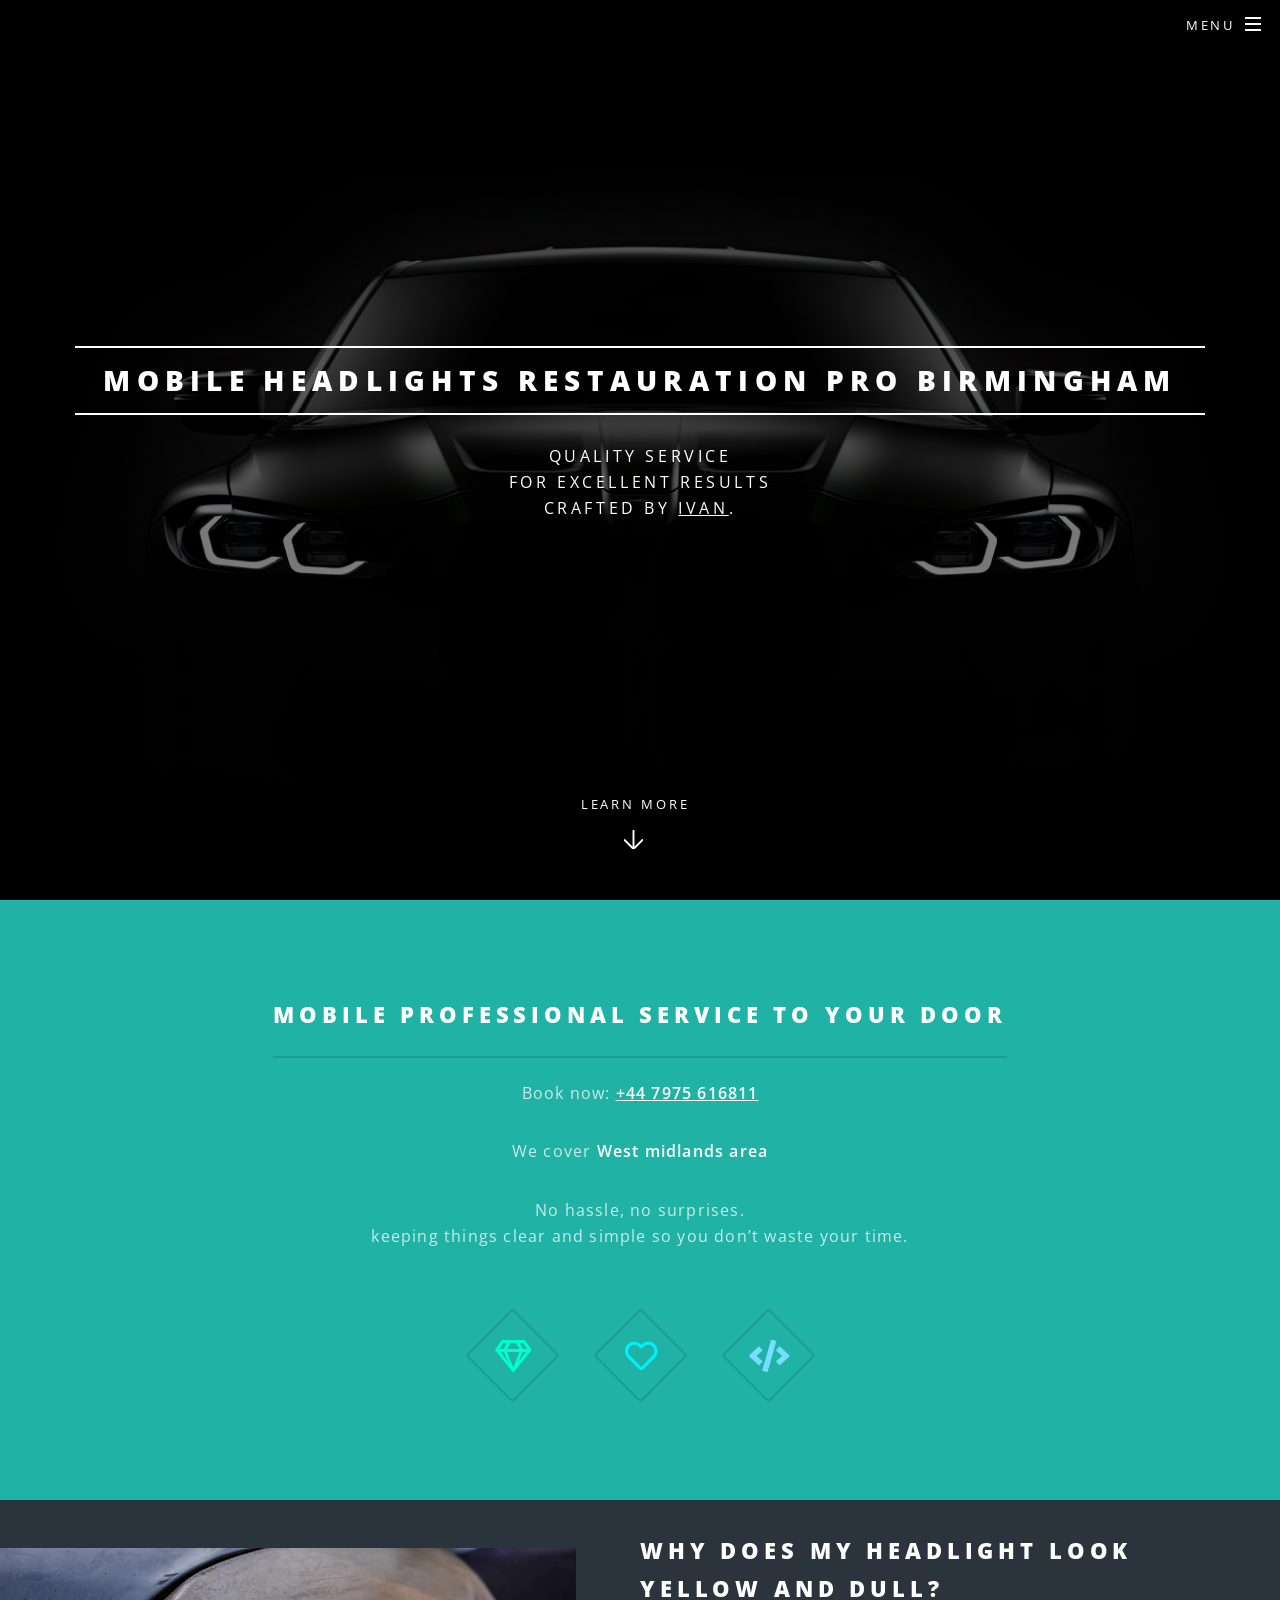
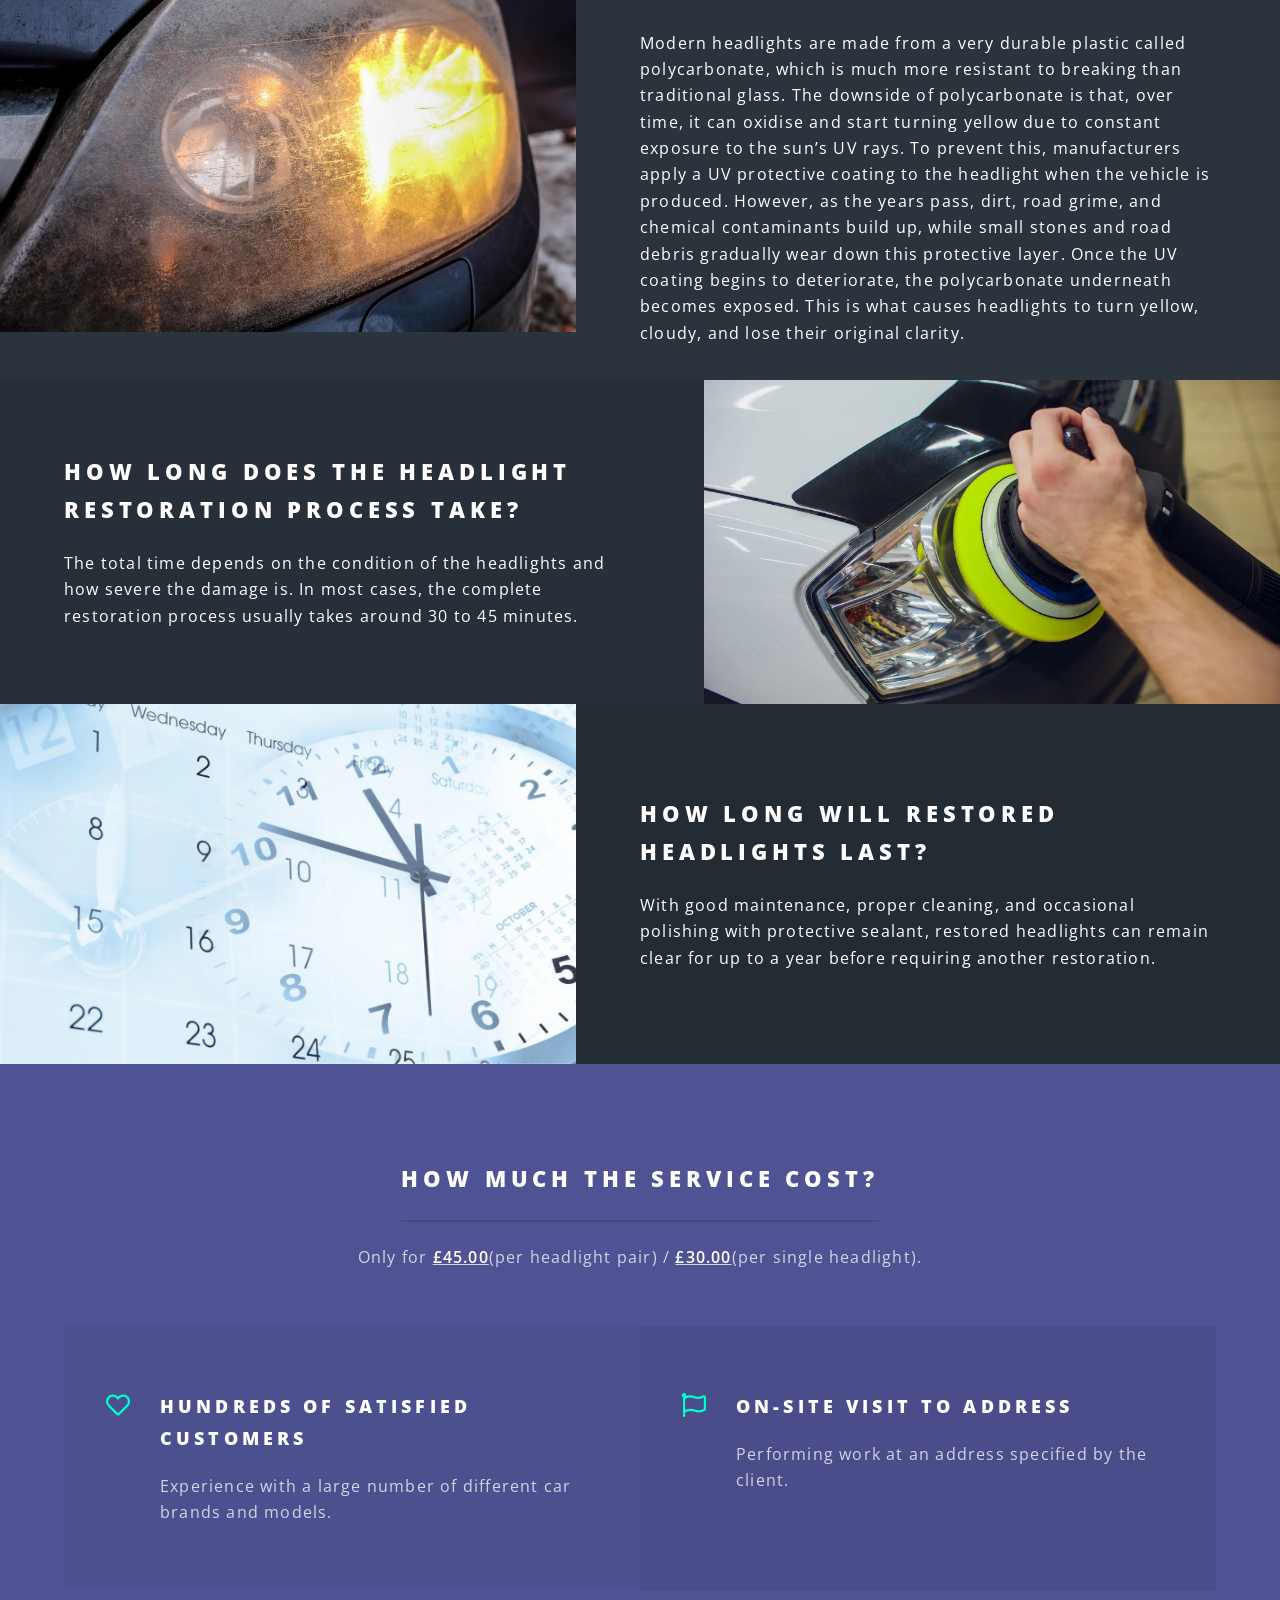
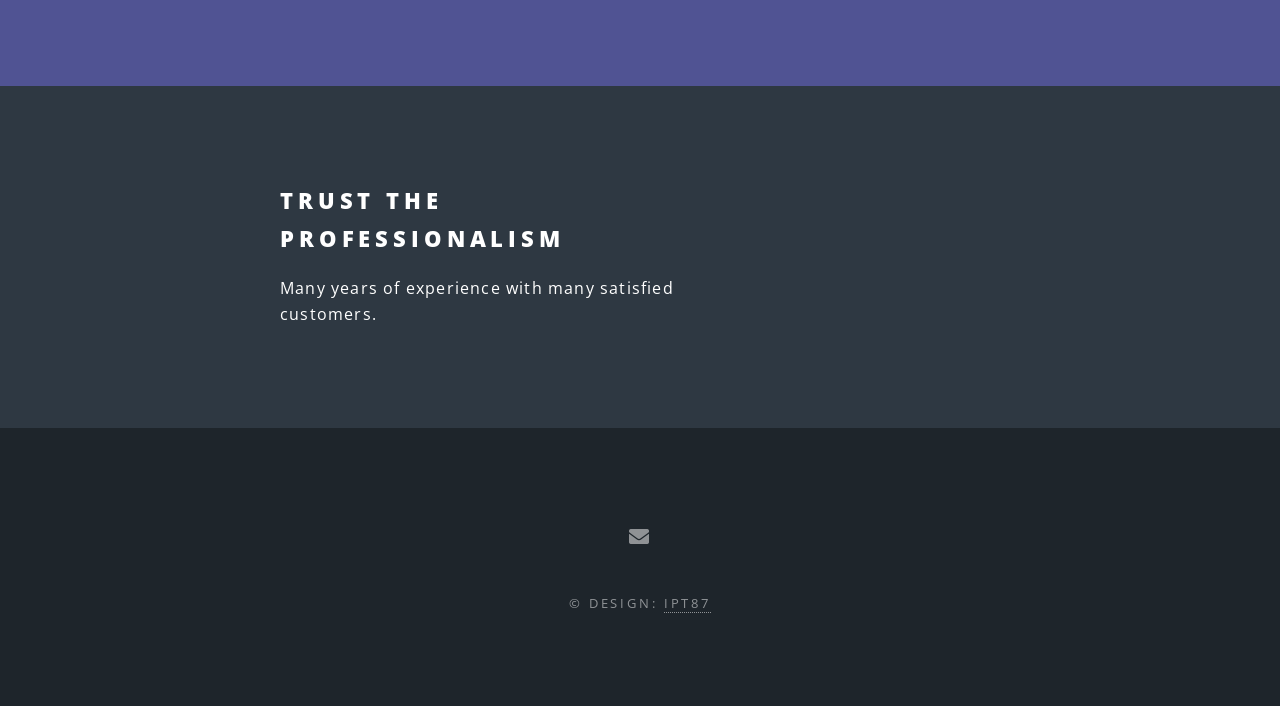
==== index.html @ 4a4e3ef3 "Update index.html" ====
<!DOCTYPE HTML>
<html>
	<head>
		<!-- Google Tag Manager -->
		<script>(function(w,d,s,l,i){w[l]=w[l]||[];w[l].push({'gtm.start':
		new Date().getTime(),event:'gtm.js'});var f=d.getElementsByTagName(s)[0],
		j=d.createElement(s),dl=l!='dataLayer'?'&l='+l:'';j.async=true;j.src=
		'https://www.googletagmanager.com/gtm.js?id='+i+dl;f.parentNode.insertBefore(j,f);
		})(window,document,'script','dataLayer','GTM-5XSHS9ST');</script>
		<!-- End Google Tag Manager -->
		<title>Headlights restoration in Birmingham</title>
		<meta charset="utf-8" />
		<meta name="viewport" content="width=device-width, initial-scale=1, user-scalable=no" />
		<link rel="stylesheet" href="assets/css/main.css" />
		<noscript><link rel="stylesheet" href="assets/css/noscript.css" /></noscript>
		<link rel="icon" type="image/x-icon" href="images/car.ico">
	</head>

	<!-- Google tag (gtag.js) -->
	<script async src="https://www.googletagmanager.com/gtag/js?id=G-2LEVNRZXQ9"></script>
	<script>
	  window.dataLayer = window.dataLayer || [];
	  function gtag(){dataLayer.push(arguments);}
	  gtag('js', new Date());
	
	  gtag('config', 'G-2LEVNRZXQ9');
	</script>
	
	<body class="landing is-preload">

		<!-- Google Tag Manager (noscript) -->
		<noscript><iframe src="https://www.googletagmanager.com/ns.html?id=GTM-5XSHS9ST"
		height="0" width="0" style="display:none;visibility:hidden"></iframe></noscript>
		<!-- End Google Tag Manager (noscript) -->

		<!-- Page Wrapper -->
			<div id="page-wrapper">

				<!-- Header -->
					<header id="header" class="alt">
						<h1><a href="index.html">MHRPB</a></h1>
						<nav id="nav">
							<ul>
								<li class="special">
									<a href="#menu" class="menuToggle"><span>Menu</span></a>
									<div id="menu">
										<ul>
											<li><a href="index.html">Home</a></li>
											<li><a href="gallery.html">Gallery</a></li>
											<li><a href="benefits.html">Benefits</a></li>
											<li><a href="prices.html">Prices</a></li>
											<li><a href="contact.html">Contact</a></li>
										</ul>
									</div>
								</li>
							</ul>
						</nav>
					</header>

				<!-- Banner -->
					<section id="banner" class="hero-headlights">
						<div class="inner">
							<h2>Mobile Headlights Restauration Pro Birmingham</h2>
							<p>Quality service<br />
							for excellent results<br />
							crafted by <u>Ivan</u>.</p>
						</div>
						<a href="#one" class="more scrolly">Learn More</a>
					</section>

				<!-- One -->
					<section id="one" class="wrapper style1 special">
						<div class="inner">
							<header class="major">
								<h2>Mobile Professional Service to your door</h2>
								<p>Book now: <b><u>+44 7975 616811</u></b></p>
								<p>We cover <b>West midlands area</b></p>
								<p>No hassle, no surprises.<br />
								keeping things clear and simple so you don’t waste your time.</p>
							</header>
							<ul class="icons major">
								<li><span class="icon fa-gem major style1"><span class="label">Lorem</span></span></li>
								<li><span class="icon fa-heart major style2"><span class="label">Ipsum</span></span></li>
								<li><span class="icon solid fa-code major style3"><span class="label">Dolor</span></span></li>
							</ul>
						</div>
					</section>

				<!-- Two -->
					<section id="two" class="wrapper alt style2">
						<section class="spotlight">
							<div class="image"><img src="images/pic01.jpeg" alt="" /></div><div class="content">
								<h2>Why does my headlight look yellow and dull?</h2>
								<p>Modern headlights are made from a very durable plastic called polycarbonate, which is much more resistant to breaking than traditional glass. The downside of polycarbonate is that, over time, it can oxidise and start turning yellow due to constant exposure to the sun’s UV rays. To prevent this, manufacturers apply a UV protective coating to the headlight when the vehicle is produced. However, as the years pass, dirt, road grime, and chemical contaminants build up, while small stones and road debris gradually wear down this protective layer. Once the UV coating begins to deteriorate, the polycarbonate underneath becomes exposed. This is what causes headlights to turn yellow, cloudy, and lose their original clarity.</p>
							</div>
						</section>
						<section class="spotlight">
							<div class="image"><img src="images/pic02.jpg" alt="" /></div><div class="content">
								<h2>How long does the headlight restoration process take?</h2>
								<p>The total time depends on the condition of the headlights and how severe the damage is. In most cases, the complete restoration process usually takes around 30 to 45 minutes.</p>
							</div>
						</section>
						<section class="spotlight">
							<div class="image"><img src="images/pic03.jpg" alt="" /></div><div class="content">
								<h2>How long will restored headlights last?</h2>
								<p>With good maintenance, proper cleaning, and occasional polishing with protective sealant, restored headlights can remain clear for up to a year before requiring another restoration.</p>
							</div>
						</section>
					</section>

				<!-- Three -->
					<section id="three" class="wrapper style3 special">
						<div class="inner">
							<header class="major">
								<h2>How much the service cost?</h2>
								<p>Only for <u><b>&pound;45.00</b></u>(per headlight pair) / <u><b>&pound;30.00</b></u>(per single headlight).</p>
							</header>
							<ul class="features">
								<li class="icon fa-heart">
									<h3>Hundreds of satisfied customers</h3>
									<p>Experience with a large number of different car brands and models.</p>
								</li>
								<li class="icon fa-flag">
									<h3>On-site visit to address</h3>
									<p>Performing work at an address specified by the client.</p>
								</li>
							</ul>
						</div>
					</section>

				<!-- CTA -->
					<section id="cta" class="wrapper style4">
						<div class="inner">
							<header>
								<h2>Trust the professionalism</h2>
								<p>Many years of experience with many satisfied customers.</p>
							</header>
						</div>
					</section>

				<!-- Footer -->
					<footer id="footer">
						<ul class="icons">
							<li><a href="mailto:87vancata@gmail.com?subject=Information&body=Hi%20there,%0A%0AI%20have%20a%20question." class="icon solid fa-envelope"><span class="label">Email</span></a></li>
						</ul>
						<ul class="copyright">
							<li>&copy; Design: <a href="https://github.com/IPT87">IPT87</a></li>
						</ul>
					</footer>

			</div>

		<!-- Scripts -->
			<script src="assets/js/jquery.min.js"></script>
			<script src="assets/js/jquery.scrollex.min.js"></script>
			<script src="assets/js/jquery.scrolly.min.js"></script>
			<script src="assets/js/browser.min.js"></script>
			<script src="assets/js/breakpoints.min.js"></script>
			<script src="assets/js/util.js"></script>
			<script src="assets/js/main.js"></script>

	</body>

</html>
---- assets/css/main.css ----
@import url(fontawesome-all.min.css);
@import url("https://fonts.googleapis.com/css?family=Open+Sans:400,400italic,600,600italic,800,800italic");

html, body, div, span, applet, object,
iframe, h1, h2, h3, h4, h5, h6, p, blockquote,
pre, a, abbr, acronym, address, big, cite,
code, del, dfn, em, img, ins, kbd, q, s, samp,
small, strike, strong, sub, sup, tt, var, b,
u, i, center, dl, dt, dd, ol, ul, li, fieldset,
form, label, legend, table, caption, tbody,
tfoot, thead, tr, th, td, article, aside,
canvas, details, embed, figure, figcaption,
footer, header, hgroup, menu, nav, output, ruby,
section, summary, time, mark, audio, video {
	margin: 0;
	padding: 0;
	border: 0;
	font-size: 100%;
	font: inherit;
	vertical-align: baseline;}

article, aside, details, figcaption, figure,
footer, header, hgroup, menu, nav, section {
	display: block;}

body {
	line-height: 1;
}

ol, ul {
	list-style: none;
}

blockquote, q {
	quotes: none;
}

	blockquote:before, blockquote:after, q:before, q:after {
		content: '';
		content: none;
	}

table {
	border-collapse: collapse;
	border-spacing: 0;
}

body {
	-webkit-text-size-adjust: none;
}

mark {
	background-color: transparent;
	color: inherit;
}

input::-moz-focus-inner {
	border: 0;
	padding: 0;
}

input, select, textarea {
	-moz-appearance: none;
	-webkit-appearance: none;
	-ms-appearance: none;
	appearance: none;
}

/* Basic */

	@-ms-viewport {
		width: device-width;
	}

	html {
		box-sizing: border-box;
	}

	*, *:before, *:after {
		box-sizing: inherit;
	}

	body {
		background: #2e3842;
	}

		body.is-preload *, body.is-preload *:before, body.is-preload *:after {
			-moz-animation: none !important;
			-webkit-animation: none !important;
			-ms-animation: none !important;
			animation: none !important;
			-moz-transition: none !important;
			-webkit-transition: none !important;
			-ms-transition: none !important;
			transition: none !important;
		}

	body, input, select, textarea {
		color: #fff;
		font-family: "Open Sans", Helvetica, sans-serif;
		font-size: 15pt;
		font-weight: 400;
		letter-spacing: 0.075em;
		line-height: 1.65em;
	}

		@media screen and (max-width: 1680px) {

			body, input, select, textarea {
				font-size: 13pt;
			}

		}

		@media screen and (max-width: 1280px) {

			body, input, select, textarea {
				font-size: 12pt;
			}

		}

		@media screen and (max-width: 736px) {

			body, input, select, textarea {
				font-size: 11pt;
				letter-spacing: 0.0375em;
			}

		}

	a {
		-moz-transition: color 0.2s ease, border-bottom-color 0.2s ease;
		-webkit-transition: color 0.2s ease, border-bottom-color 0.2s ease;
		-ms-transition: color 0.2s ease, border-bottom-color 0.2s ease;
		transition: color 0.2s ease, border-bottom-color 0.2s ease;
		border-bottom: dotted 1px;
		color: inherit;
		text-decoration: none;
	}

		a:hover {
			border-bottom-color: transparent;
		}

	strong, b {
		color: #fff;
		font-weight: 600;
	}

	em, i {
		font-style: italic;
	}

	p {
		margin: 0 0 2em 0;
	}

	h1, h2, h3, h4, h5, h6 {
		color: #fff;
		font-weight: 800;
		letter-spacing: 0.225em;
		line-height: 1em;
		margin: 0 0 1em 0;
		text-transform: uppercase;
	}

		h1 a, h2 a, h3 a, h4 a, h5 a, h6 a {
			color: inherit;
			text-decoration: none;
		}

	h2 {
		font-size: 1.35em;
		line-height: 1.75em;
	}

		@media screen and (max-width: 736px) {

			h2 {
				font-size: 1.1em;
				line-height: 1.65em;
			}

		}

	h3 {
		font-size: 1.15em;
		line-height: 1.75em;
	}

		@media screen and (max-width: 736px) {

			h3 {
				font-size: 1em;
				line-height: 1.65em;
			}

		}

	h4 {
		font-size: 1em;
		line-height: 1.5em;
	}

	h5 {
		font-size: 0.8em;
		line-height: 1.5em;
	}

	h6 {
		font-size: 0.7em;
		line-height: 1.5em;
	}

	sub {
		font-size: 0.8em;
		position: relative;
		top: 0.5em;
	}

	sup {
		font-size: 0.8em;
		position: relative;
		top: -0.5em;
	}

	hr {
		border: 0;
		border-bottom: solid 2px #fff;
		margin: 3em 0;
	}

		hr.major {
			margin: 4.5em 0;
		}

	blockquote {
		border-left: solid 4px #fff;
		font-style: italic;
		margin: 0 0 2em 0;
		padding: 0.5em 0 0.5em 2em;
	}

	code {
		background: rgba(144, 144, 144, 0.25);
		border-radius: 3px;
		font-family: "Courier New", monospace;
		font-size: 0.9em;
		letter-spacing: 0;
		margin: 0 0.25em;
		padding: 0.25em 0.65em;
	}

	pre {
		-webkit-overflow-scrolling: touch;
		font-family: "Courier New", monospace;
		font-size: 0.9em;
		margin: 0 0 2em 0;
	}

		pre code {
			display: block;
			line-height: 1.75em;
			padding: 1em 1.5em;
			overflow-x: auto;
		}

	.align-left {
		text-align: left;
	}

	.align-center {
		text-align: center;
	}

	.align-right {
		text-align: right;
	}

/* Row */

	.row {
		display: flex;
		flex-wrap: wrap;
		box-sizing: border-box;
		align-items: stretch;
	}

		.row > * {
			box-sizing: border-box;
		}

		.row.gtr-uniform > * > :last-child {
			margin-bottom: 0;
		}

		.row.aln-left {
			justify-content: flex-start;
		}

		.row.aln-center {
			justify-content: center;
		}

		.row.aln-right {
			justify-content: flex-end;
		}

		.row.aln-top {
			align-items: flex-start;
		}

		.row.aln-middle {
			align-items: center;
		}

		.row.aln-bottom {
			align-items: flex-end;
		}

		.row > .imp {
			order: -1;
		}

		.row > .col-1 {
			width: 8.33333%;
		}

		.row > .off-1 {
			margin-left: 8.33333%;
		}

		.row > .col-2 {
			width: 16.66667%;
		}

		.row > .off-2 {
			margin-left: 16.66667%;
		}

		.row > .col-3 {
			width: 25%;
		}

		.row > .off-3 {
			margin-left: 25%;
		}

		.row > .col-4 {
			width: 33.33333%;
		}

		.row > .off-4 {
			margin-left: 33.33333%;
		}

		.row > .col-5 {
			width: 41.66667%;
		}

		.row > .off-5 {
			margin-left: 41.66667%;
		}

		.row > .col-6 {
			width: 50%;
		}

		.row > .off-6 {
			margin-left: 50%;
		}

		.row > .col-7 {
			width: 58.33333%;
		}

		.row > .off-7 {
			margin-left: 58.33333%;
		}

		.row > .col-8 {
			width: 66.66667%;
		}

		.row > .off-8 {
			margin-left: 66.66667%;
		}

		.row > .col-9 {
			width: 75%;
		}

		.row > .off-9 {
			margin-left: 75%;
		}

		.row > .col-10 {
			width: 83.33333%;
		}

		.row > .off-10 {
			margin-left: 83.33333%;
		}

		.row > .col-11 {
			width: 91.66667%;
		}

		.row > .off-11 {
			margin-left: 91.66667%;
		}

		.row > .col-12 {
			width: 100%;
		}

		.row > .off-12 {
			margin-left: 100%;
		}

		.row.gtr-0 {
			margin-top: 0;
			margin-left: 0em;
		}

			.row.gtr-0 > * {
				padding: 0 0 0 0em;
			}

			.row.gtr-0.gtr-uniform {
				margin-top: 0em;
			}

				.row.gtr-0.gtr-uniform > * {
					padding-top: 0em;
				}

		.row.gtr-25 {
			margin-top: 0;
			margin-left: -0.375em;
		}

			.row.gtr-25 > * {
				padding: 0 0 0 0.375em;
			}

			.row.gtr-25.gtr-uniform {
				margin-top: -0.375em;
			}

				.row.gtr-25.gtr-uniform > * {
					padding-top: 0.375em;
				}

		.row.gtr-50 {
			margin-top: 0;
			margin-left: -0.75em;
		}

			.row.gtr-50 > * {
				padding: 0 0 0 0.75em;
			}

			.row.gtr-50.gtr-uniform {
				margin-top: -0.75em;
			}

				.row.gtr-50.gtr-uniform > * {
					padding-top: 0.75em;
				}

		.row {
			margin-top: 0;
			margin-left: -1.5em;
		}

			.row > * {
				padding: 0 0 0 1.5em;
			}

			.row.gtr-uniform {
				margin-top: -1.5em;
			}

				.row.gtr-uniform > * {
					padding-top: 1.5em;
				}

		.row.gtr-150 {
			margin-top: 0;
			margin-left: -2.25em;
		}

			.row.gtr-150 > * {
				padding: 0 0 0 2.25em;
			}

			.row.gtr-150.gtr-uniform {
				margin-top: -2.25em;
			}

				.row.gtr-150.gtr-uniform > * {
					padding-top: 2.25em;
				}

		.row.gtr-200 {
			margin-top: 0;
			margin-left: -3em;
		}

			.row.gtr-200 > * {
				padding: 0 0 0 3em;
			}

			.row.gtr-200.gtr-uniform {
				margin-top: -3em;
			}

				.row.gtr-200.gtr-uniform > * {
					padding-top: 3em;
				}

		@media screen and (max-width: 1680px) {

			.row {
				display: flex;
				flex-wrap: wrap;
				box-sizing: border-box;
				align-items: stretch;
			}

				.row > * {
					box-sizing: border-box;
				}

				.row.gtr-uniform > * > :last-child {
					margin-bottom: 0;
				}

				.row.aln-left {
					justify-content: flex-start;
				}

				.row.aln-center {
					justify-content: center;
				}

				.row.aln-right {
					justify-content: flex-end;
				}

				.row.aln-top {
					align-items: flex-start;
				}

				.row.aln-middle {
					align-items: center;
				}

				.row.aln-bottom {
					align-items: flex-end;
				}

				.row > .imp-xlarge {
					order: -1;
				}

				.row > .col-1-xlarge {
					width: 8.33333%;
				}

				.row > .off-1-xlarge {
					margin-left: 8.33333%;
				}

				.row > .col-2-xlarge {
					width: 16.66667%;
				}

				.row > .off-2-xlarge {
					margin-left: 16.66667%;
				}

				.row > .col-3-xlarge {
					width: 25%;
				}

				.row > .off-3-xlarge {
					margin-left: 25%;
				}

				.row > .col-4-xlarge {
					width: 33.33333%;
				}

				.row > .off-4-xlarge {
					margin-left: 33.33333%;
				}

				.row > .col-5-xlarge {
					width: 41.66667%;
				}

				.row > .off-5-xlarge {
					margin-left: 41.66667%;
				}

				.row > .col-6-xlarge {
					width: 50%;
				}

				.row > .off-6-xlarge {
					margin-left: 50%;
				}

				.row > .col-7-xlarge {
					width: 58.33333%;
				}

				.row > .off-7-xlarge {
					margin-left: 58.33333%;
				}

				.row > .col-8-xlarge {
					width: 66.66667%;
				}

				.row > .off-8-xlarge {
					margin-left: 66.66667%;
				}

				.row > .col-9-xlarge {
					width: 75%;
				}

				.row > .off-9-xlarge {
					margin-left: 75%;
				}

				.row > .col-10-xlarge {
					width: 83.33333%;
				}

				.row > .off-10-xlarge {
					margin-left: 83.33333%;
				}

				.row > .col-11-xlarge {
					width: 91.66667%;
				}

				.row > .off-11-xlarge {
					margin-left: 91.66667%;
				}

				.row > .col-12-xlarge {
					width: 100%;
				}

				.row > .off-12-xlarge {
					margin-left: 100%;
				}

				.row.gtr-0 {
					margin-top: 0;
					margin-left: 0em;
				}

					.row.gtr-0 > * {
						padding: 0 0 0 0em;
					}

					.row.gtr-0.gtr-uniform {
						margin-top: 0em;
					}

						.row.gtr-0.gtr-uniform > * {
							padding-top: 0em;
						}

				.row.gtr-25 {
					margin-top: 0;
					margin-left: -0.375em;
				}

					.row.gtr-25 > * {
						padding: 0 0 0 0.375em;
					}

					.row.gtr-25.gtr-uniform {
						margin-top: -0.375em;
					}

						.row.gtr-25.gtr-uniform > * {
							padding-top: 0.375em;
						}

				.row.gtr-50 {
					margin-top: 0;
					margin-left: -0.75em;
				}

					.row.gtr-50 > * {
						padding: 0 0 0 0.75em;
					}

					.row.gtr-50.gtr-uniform {
						margin-top: -0.75em;
					}

						.row.gtr-50.gtr-uniform > * {
							padding-top: 0.75em;
						}

				.row {
					margin-top: 0;
					margin-left: -1.5em;
				}

					.row > * {
						padding: 0 0 0 1.5em;
					}

					.row.gtr-uniform {
						margin-top: -1.5em;
					}

						.row.gtr-uniform > * {
							padding-top: 1.5em;
						}

				.row.gtr-150 {
					margin-top: 0;
					margin-left: -2.25em;
				}

					.row.gtr-150 > * {
						padding: 0 0 0 2.25em;
					}

					.row.gtr-150.gtr-uniform {
						margin-top: -2.25em;
					}

						.row.gtr-150.gtr-uniform > * {
							padding-top: 2.25em;
						}

				.row.gtr-200 {
					margin-top: 0;
					margin-left: -3em;
				}

					.row.gtr-200 > * {
						padding: 0 0 0 3em;
					}

					.row.gtr-200.gtr-uniform {
						margin-top: -3em;
					}

						.row.gtr-200.gtr-uniform > * {
							padding-top: 3em;
						}

		}

		@media screen and (max-width: 1280px) {

			.row {
				display: flex;
				flex-wrap: wrap;
				box-sizing: border-box;
				align-items: stretch;
			}

				.row > * {
					box-sizing: border-box;
				}

				.row.gtr-uniform > * > :last-child {
					margin-bottom: 0;
				}

				.row.aln-left {
					justify-content: flex-start;
				}

				.row.aln-center {
					justify-content: center;
				}

				.row.aln-right {
					justify-content: flex-end;
				}

				.row.aln-top {
					align-items: flex-start;
				}

				.row.aln-middle {
					align-items: center;
				}

				.row.aln-bottom {
					align-items: flex-end;
				}

				.row > .imp-large {
					order: -1;
				}

				.row > .col-1-large {
					width: 8.33333%;
				}

				.row > .off-1-large {
					margin-left: 8.33333%;
				}

				.row > .col-2-large {
					width: 16.66667%;
				}

				.row > .off-2-large {
					margin-left: 16.66667%;
				}

				.row > .col-3-large {
					width: 25%;
				}

				.row > .off-3-large {
					margin-left: 25%;
				}

				.row > .col-4-large {
					width: 33.33333%;
				}

				.row > .off-4-large {
					margin-left: 33.33333%;
				}

				.row > .col-5-large {
					width: 41.66667%;
				}

				.row > .off-5-large {
					margin-left: 41.66667%;
				}

				.row > .col-6-large {
					width: 50%;
				}

				.row > .off-6-large {
					margin-left: 50%;
				}

				.row > .col-7-large {
					width: 58.33333%;
				}

				.row > .off-7-large {
					margin-left: 58.33333%;
				}

				.row > .col-8-large {
					width: 66.66667%;
				}

				.row > .off-8-large {
					margin-left: 66.66667%;
				}

				.row > .col-9-large {
					width: 75%;
				}

				.row > .off-9-large {
					margin-left: 75%;
				}

				.row > .col-10-large {
					width: 83.33333%;
				}

				.row > .off-10-large {
					margin-left: 83.33333%;
				}

				.row > .col-11-large {
					width: 91.66667%;
				}

				.row > .off-11-large {
					margin-left: 91.66667%;
				}

				.row > .col-12-large {
					width: 100%;
				}

				.row > .off-12-large {
					margin-left: 100%;
				}

				.row.gtr-0 {
					margin-top: 0;
					margin-left: 0em;
				}

					.row.gtr-0 > * {
						padding: 0 0 0 0em;
					}

					.row.gtr-0.gtr-uniform {
						margin-top: 0em;
					}

						.row.gtr-0.gtr-uniform > * {
							padding-top: 0em;
						}

				.row.gtr-25 {
					margin-top: 0;
					margin-left: -0.375em;
				}

					.row.gtr-25 > * {
						padding: 0 0 0 0.375em;
					}

					.row.gtr-25.gtr-uniform {
						margin-top: -0.375em;
					}

						.row.gtr-25.gtr-uniform > * {
							padding-top: 0.375em;
						}

				.row.gtr-50 {
					margin-top: 0;
					margin-left: -0.75em;
				}

					.row.gtr-50 > * {
						padding: 0 0 0 0.75em;
					}

					.row.gtr-50.gtr-uniform {
						margin-top: -0.75em;
					}

						.row.gtr-50.gtr-uniform > * {
							padding-top: 0.75em;
						}

				.row {
					margin-top: 0;
					margin-left: -1.5em;
				}

					.row > * {
						padding: 0 0 0 1.5em;
					}

					.row.gtr-uniform {
						margin-top: -1.5em;
					}

						.row.gtr-uniform > * {
							padding-top: 1.5em;
						}

				.row.gtr-150 {
					margin-top: 0;
					margin-left: -2.25em;
				}

					.row.gtr-150 > * {
						padding: 0 0 0 2.25em;
					}

					.row.gtr-150.gtr-uniform {
						margin-top: -2.25em;
					}

						.row.gtr-150.gtr-uniform > * {
							padding-top: 2.25em;
						}

				.row.gtr-200 {
					margin-top: 0;
					margin-left: -3em;
				}

					.row.gtr-200 > * {
						padding: 0 0 0 3em;
					}

					.row.gtr-200.gtr-uniform {
						margin-top: -3em;
					}

						.row.gtr-200.gtr-uniform > * {
							padding-top: 3em;
						}

		}

		@media screen and (max-width: 980px) {

			.row {
				display: flex;
				flex-wrap: wrap;
				box-sizing: border-box;
				align-items: stretch;
			}

				.row > * {
					box-sizing: border-box;
				}

				.row.gtr-uniform > * > :last-child {
					margin-bottom: 0;
				}

				.row.aln-left {
					justify-content: flex-start;
				}

				.row.aln-center {
					justify-content: center;
				}

				.row.aln-right {
					justify-content: flex-end;
				}

				.row.aln-top {
					align-items: flex-start;
				}

				.row.aln-middle {
					align-items: center;
				}

				.row.aln-bottom {
					align-items: flex-end;
				}

				.row > .imp-medium {
					order: -1;
				}

				.row > .col-1-medium {
					width: 8.33333%;
				}

				.row > .off-1-medium {
					margin-left: 8.33333%;
				}

				.row > .col-2-medium {
					width: 16.66667%;
				}

				.row > .off-2-medium {
					margin-left: 16.66667%;
				}

				.row > .col-3-medium {
					width: 25%;
				}

				.row > .off-3-medium {
					margin-left: 25%;
				}

				.row > .col-4-medium {
					width: 33.33333%;
				}

				.row > .off-4-medium {
					margin-left: 33.33333%;
				}

				.row > .col-5-medium {
					width: 41.66667%;
				}

				.row > .off-5-medium {
					margin-left: 41.66667%;
				}

				.row > .col-6-medium {
					width: 50%;
				}

				.row > .off-6-medium {
					margin-left: 50%;
				}

				.row > .col-7-medium {
					width: 58.33333%;
				}

				.row > .off-7-medium {
					margin-left: 58.33333%;
				}

				.row > .col-8-medium {
					width: 66.66667%;
				}

				.row > .off-8-medium {
					margin-left: 66.66667%;
				}

				.row > .col-9-medium {
					width: 75%;
				}

				.row > .off-9-medium {
					margin-left: 75%;
				}

				.row > .col-10-medium {
					width: 83.33333%;
				}

				.row > .off-10-medium {
					margin-left: 83.33333%;
				}

				.row > .col-11-medium {
					width: 91.66667%;
				}

				.row > .off-11-medium {
					margin-left: 91.66667%;
				}

				.row > .col-12-medium {
					width: 100%;
				}

				.row > .off-12-medium {
					margin-left: 100%;
				}

				.row.gtr-0 {
					margin-top: 0;
					margin-left: 0em;
				}

					.row.gtr-0 > * {
						padding: 0 0 0 0em;
					}

					.row.gtr-0.gtr-uniform {
						margin-top: 0em;
					}

						.row.gtr-0.gtr-uniform > * {
							padding-top: 0em;
						}

				.row.gtr-25 {
					margin-top: 0;
					margin-left: -0.375em;
				}

					.row.gtr-25 > * {
						padding: 0 0 0 0.375em;
					}

					.row.gtr-25.gtr-uniform {
						margin-top: -0.375em;
					}

						.row.gtr-25.gtr-uniform > * {
							padding-top: 0.375em;
						}

				.row.gtr-50 {
					margin-top: 0;
					margin-left: -0.75em;
				}

					.row.gtr-50 > * {
						padding: 0 0 0 0.75em;
					}

					.row.gtr-50.gtr-uniform {
						margin-top: -0.75em;
					}

						.row.gtr-50.gtr-uniform > * {
							padding-top: 0.75em;
						}

				.row {
					margin-top: 0;
					margin-left: -1.5em;
				}

					.row > * {
						padding: 0 0 0 1.5em;
					}

					.row.gtr-uniform {
						margin-top: -1.5em;
					}

						.row.gtr-uniform > * {
							padding-top: 1.5em;
						}

				.row.gtr-150 {
					margin-top: 0;
					margin-left: -2.25em;
				}

					.row.gtr-150 > * {
						padding: 0 0 0 2.25em;
					}

					.row.gtr-150.gtr-uniform {
						margin-top: -2.25em;
					}

						.row.gtr-150.gtr-uniform > * {
							padding-top: 2.25em;
						}

				.row.gtr-200 {
					margin-top: 0;
					margin-left: -3em;
				}

					.row.gtr-200 > * {
						padding: 0 0 0 3em;
					}

					.row.gtr-200.gtr-uniform {
						margin-top: -3em;
					}

						.row.gtr-200.gtr-uniform > * {
							padding-top: 3em;
						}

		}

		@media screen and (max-width: 736px) {

			.row {
				display: flex;
				flex-wrap: wrap;
				box-sizing: border-box;
				align-items: stretch;
			}

				.row > * {
					box-sizing: border-box;
				}

				.row.gtr-uniform > * > :last-child {
					margin-bottom: 0;
				}

				.row.aln-left {
					justify-content: flex-start;
				}

				.row.aln-center {
					justify-content: center;
				}

				.row.aln-right {
					justify-content: flex-end;
				}

				.row.aln-top {
					align-items: flex-start;
				}

				.row.aln-middle {
					align-items: center;
				}

				.row.aln-bottom {
					align-items: flex-end;
				}

				.row > .imp-small {
					order: -1;
				}

				.row > .col-1-small {
					width: 8.33333%;
				}

				.row > .off-1-small {
					margin-left: 8.33333%;
				}

				.row > .col-2-small {
					width: 16.66667%;
				}

				.row > .off-2-small {
					margin-left: 16.66667%;
				}

				.row > .col-3-small {
					width: 25%;
				}

				.row > .off-3-small {
					margin-left: 25%;
				}

				.row > .col-4-small {
					width: 33.33333%;
				}

				.row > .off-4-small {
					margin-left: 33.33333%;
				}

				.row > .col-5-small {
					width: 41.66667%;
				}

				.row > .off-5-small {
					margin-left: 41.66667%;
				}

				.row > .col-6-small {
					width: 50%;
				}

				.row > .off-6-small {
					margin-left: 50%;
				}

				.row > .col-7-small {
					width: 58.33333%;
				}

				.row > .off-7-small {
					margin-left: 58.33333%;
				}

				.row > .col-8-small {
					width: 66.66667%;
				}

				.row > .off-8-small {
					margin-left: 66.66667%;
				}

				.row > .col-9-small {
					width: 75%;
				}

				.row > .off-9-small {
					margin-left: 75%;
				}

				.row > .col-10-small {
					width: 83.33333%;
				}

				.row > .off-10-small {
					margin-left: 83.33333%;
				}

				.row > .col-11-small {
					width: 91.66667%;
				}

				.row > .off-11-small {
					margin-left: 91.66667%;
				}

				.row > .col-12-small {
					width: 100%;
				}

				.row > .off-12-small {
					margin-left: 100%;
				}

				.row.gtr-0 {
					margin-top: 0;
					margin-left: 0em;
				}

					.row.gtr-0 > * {
						padding: 0 0 0 0em;
					}

					.row.gtr-0.gtr-uniform {
						margin-top: 0em;
					}

						.row.gtr-0.gtr-uniform > * {
							padding-top: 0em;
						}

				.row.gtr-25 {
					margin-top: 0;
					margin-left: -0.375em;
				}

					.row.gtr-25 > * {
						padding: 0 0 0 0.375em;
					}

					.row.gtr-25.gtr-uniform {
						margin-top: -0.375em;
					}

						.row.gtr-25.gtr-uniform > * {
							padding-top: 0.375em;
						}

				.row.gtr-50 {
					margin-top: 0;
					margin-left: -0.75em;
				}

					.row.gtr-50 > * {
						padding: 0 0 0 0.75em;
					}

					.row.gtr-50.gtr-uniform {
						margin-top: -0.75em;
					}

						.row.gtr-50.gtr-uniform > * {
							padding-top: 0.75em;
						}

				.row {
					margin-top: 0;
					margin-left: -1.5em;
				}

					.row > * {
						padding: 0 0 0 1.5em;
					}

					.row.gtr-uniform {
						margin-top: -1.5em;
					}

						.row.gtr-uniform > * {
							padding-top: 1.5em;
						}

				.row.gtr-150 {
					margin-top: 0;
					margin-left: -2.25em;
				}

					.row.gtr-150 > * {
						padding: 0 0 0 2.25em;
					}

					.row.gtr-150.gtr-uniform {
						margin-top: -2.25em;
					}

						.row.gtr-150.gtr-uniform > * {
							padding-top: 2.25em;
						}

				.row.gtr-200 {
					margin-top: 0;
					margin-left: -3em;
				}

					.row.gtr-200 > * {
						padding: 0 0 0 3em;
					}

					.row.gtr-200.gtr-uniform {
						margin-top: -3em;
					}

						.row.gtr-200.gtr-uniform > * {
							padding-top: 3em;
						}

		}

		@media screen and (max-width: 480px) {

			.row {
				display: flex;
				flex-wrap: wrap;
				box-sizing: border-box;
				align-items: stretch;
			}

				.row > * {
					box-sizing: border-box;
				}

				.row.gtr-uniform > * > :last-child {
					margin-bottom: 0;
				}

				.row.aln-left {
					justify-content: flex-start;
				}

				.row.aln-center {
					justify-content: center;
				}

				.row.aln-right {
					justify-content: flex-end;
				}

				.row.aln-top {
					align-items: flex-start;
				}

				.row.aln-middle {
					align-items: center;
				}

				.row.aln-bottom {
					align-items: flex-end;
				}

				.row > .imp-xsmall {
					order: -1;
				}

				.row > .col-1-xsmall {
					width: 8.33333%;
				}

				.row > .off-1-xsmall {
					margin-left: 8.33333%;
				}

				.row > .col-2-xsmall {
					width: 16.66667%;
				}

				.row > .off-2-xsmall {
					margin-left: 16.66667%;
				}

				.row > .col-3-xsmall {
					width: 25%;
				}

				.row > .off-3-xsmall {
					margin-left: 25%;
				}

				.row > .col-4-xsmall {
					width: 33.33333%;
				}

				.row > .off-4-xsmall {
					margin-left: 33.33333%;
				}

				.row > .col-5-xsmall {
					width: 41.66667%;
				}

				.row > .off-5-xsmall {
					margin-left: 41.66667%;
				}

				.row > .col-6-xsmall {
					width: 50%;
				}

				.row > .off-6-xsmall {
					margin-left: 50%;
				}

				.row > .col-7-xsmall {
					width: 58.33333%;
				}

				.row > .off-7-xsmall {
					margin-left: 58.33333%;
				}

				.row > .col-8-xsmall {
					width: 66.66667%;
				}

				.row > .off-8-xsmall {
					margin-left: 66.66667%;
				}

				.row > .col-9-xsmall {
					width: 75%;
				}

				.row > .off-9-xsmall {
					margin-left: 75%;
				}

				.row > .col-10-xsmall {
					width: 83.33333%;
				}

				.row > .off-10-xsmall {
					margin-left: 83.33333%;
				}

				.row > .col-11-xsmall {
					width: 91.66667%;
				}

				.row > .off-11-xsmall {
					margin-left: 91.66667%;
				}

				.row > .col-12-xsmall {
					width: 100%;
				}

				.row > .off-12-xsmall {
					margin-left: 100%;
				}

				.row.gtr-0 {
					margin-top: 0;
					margin-left: 0em;
				}

					.row.gtr-0 > * {
						padding: 0 0 0 0em;
					}

					.row.gtr-0.gtr-uniform {
						margin-top: 0em;
					}

						.row.gtr-0.gtr-uniform > * {
							padding-top: 0em;
						}

				.row.gtr-25 {
					margin-top: 0;
					margin-left: -0.375em;
				}

					.row.gtr-25 > * {
						padding: 0 0 0 0.375em;
					}

					.row.gtr-25.gtr-uniform {
						margin-top: -0.375em;
					}

						.row.gtr-25.gtr-uniform > * {
							padding-top: 0.375em;
						}

				.row.gtr-50 {
					margin-top: 0;
					margin-left: -0.75em;
				}

					.row.gtr-50 > * {
						padding: 0 0 0 0.75em;
					}

					.row.gtr-50.gtr-uniform {
						margin-top: -0.75em;
					}

						.row.gtr-50.gtr-uniform > * {
							padding-top: 0.75em;
						}

				.row {
					margin-top: 0;
					margin-left: -1.5em;
				}

					.row > * {
						padding: 0 0 0 1.5em;
					}

					.row.gtr-uniform {
						margin-top: -1.5em;
					}

						.row.gtr-uniform > * {
							padding-top: 1.5em;
						}

				.row.gtr-150 {
					margin-top: 0;
					margin-left: -2.25em;
				}

					.row.gtr-150 > * {
						padding: 0 0 0 2.25em;
					}

					.row.gtr-150.gtr-uniform {
						margin-top: -2.25em;
					}

						.row.gtr-150.gtr-uniform > * {
							padding-top: 2.25em;
						}

				.row.gtr-200 {
					margin-top: 0;
					margin-left: -3em;
				}

					.row.gtr-200 > * {
						padding: 0 0 0 3em;
					}

					.row.gtr-200.gtr-uniform {
						margin-top: -3em;
					}

						.row.gtr-200.gtr-uniform > * {
							padding-top: 3em;
						}

		}

/* Section/Article */

	section.special, article.special {
		text-align: center;
	}

	header p {
		color: rgba(255, 255, 255, 0.5);
		position: relative;
		top: -0.25em;
	}

	header h3 + p {
		font-size: 1.1em;
	}

	header h4 + p,
	header h5 + p,
	header h6 + p {
		font-size: 0.9em;
	}

	header.major {
		margin: 0 0 3.5em 0;
	}

		header.major h2, header.major h3, header.major h4, header.major h5, header.major h6 {
			border-bottom: solid 2px #fff;
			display: inline-block;
			padding-bottom: 1em;
			position: relative;
		}

			header.major h2:after, header.major h3:after, header.major h4:after, header.major h5:after, header.major h6:after {
				content: '';
				display: block;
				height: 1px;
			}

		header.major p {
			color: #fff;
			top: 0;
		}

		@media screen and (max-width: 736px) {

			header.major {
				margin: 0 0 2em 0;
			}

		}

	@media screen and (max-width: 980px) {

		header br {
			display: none;
		}

	}

/* Form */

	form {
		margin: 0 0 2em 0;
	}

	label {
		color: #fff;
		display: block;
		font-size: 0.9em;
		font-weight: 600;
		margin: 0 0 1em 0;
	}

	input[type="text"],
	input[type="password"],
	input[type="email"],
	select,
	textarea {
		-moz-appearance: none;
		-webkit-appearance: none;
		-ms-appearance: none;
		appearance: none;
		background-color: rgba(144, 144, 144, 0.25);
		border-radius: 3px;
		border: none;
		color: inherit;
		display: block;
		outline: 0;
		padding: 0 1em;
		text-decoration: none;
		width: 100%;
	}

		input[type="text"]:invalid,
		input[type="password"]:invalid,
		input[type="email"]:invalid,
		select:invalid,
		textarea:invalid {
			box-shadow: none;
		}

		input[type="text"]:focus,
		input[type="password"]:focus,
		input[type="email"]:focus,
		select:focus,
		textarea:focus {
			box-shadow: 0 0 0 2px #21b2a6;
		}

	select {
		background-size: 1.25em;
		background-repeat: no-repeat;
		background-position: calc(100% - 1em) center;
		height: 2.75em;
		padding-right: 2.75em;
		text-overflow: ellipsis;
	}

		select:focus::-ms-value {
			background-color: transparent;
		}

		select::-ms-expand {
			display: none;
		}

	input[type="text"],
	input[type="password"],
	input[type="email"],
	select {
		height: 2.75em;
	}

	textarea {
		padding: 0.75em 1em;
	}

	input[type="checkbox"],
	input[type="radio"] {
		-moz-appearance: none;
		-webkit-appearance: none;
		-ms-appearance: none;
		appearance: none;
		display: block;
		float: left;
		margin-right: -2em;
		opacity: 0;
		width: 1em;
		z-index: -1;
	}

		input[type="checkbox"] + label,
		input[type="radio"] + label {
			text-decoration: none;
			color: #fff;
			cursor: pointer;
			display: inline-block;
			font-size: 1em;
			font-weight: 400;
			padding-left: 2.4em;
			padding-right: 0.75em;
			position: relative;
		}

			input[type="checkbox"] + label:before,
			input[type="radio"] + label:before {
				-moz-osx-font-smoothing: grayscale;
				-webkit-font-smoothing: antialiased;
				display: inline-block;
				font-style: normal;
				font-variant: normal;
				text-rendering: auto;
				line-height: 1;
				text-transform: none !important;
				font-family: 'Font Awesome 5 Free';
				font-weight: 900;
			}

			input[type="checkbox"] + label:before,
			input[type="radio"] + label:before {
				background: rgba(144, 144, 144, 0.25);
				border-radius: 3px;
				content: '';
				display: inline-block;
				font-size: 0.8em;
				height: 2.0625em;
				left: 0;
				line-height: 2.0625em;
				position: absolute;
				text-align: center;
				top: 0;
				width: 2.0625em;
			}

		input[type="checkbox"]:checked + label:before,
		input[type="radio"]:checked + label:before {
			background: #2e3842;
			color: #fff;
			content: '\f00c';
		}

		input[type="checkbox"]:focus + label:before,
		input[type="radio"]:focus + label:before {
			box-shadow: 0 0 0 2px #21b2a6;
		}

	input[type="checkbox"] + label:before {
		border-radius: 3px;
	}

	input[type="radio"] + label:before {
		border-radius: 100%;
	}

	::-webkit-input-placeholder {
		color: rgba(255, 255, 255, 0.5) !important;
		opacity: 1.0;
	}

	:-moz-placeholder {
		color: rgba(255, 255, 255, 0.5) !important;
		opacity: 1.0;
	}

	::-moz-placeholder {
		color: rgba(255, 255, 255, 0.5) !important;
		opacity: 1.0;
	}

	:-ms-input-placeholder {
		color: rgba(255, 255, 255, 0.5) !important;
		opacity: 1.0;
	}

/* Box */

	.box {
		border-radius: 3px;
		border: solid 2px #fff;
		margin-bottom: 2em;
		padding: 1.5em;
	}

		.box > :last-child,
		.box > :last-child > :last-child,
		.box > :last-child > :last-child > :last-child {
			margin-bottom: 0;
		}

		.box.alt {
			border: 0;
			border-radius: 0;
			padding: 0;
		}

/* Icon */

	.icon {
		text-decoration: none;
		border-bottom: none;
		position: relative;
	}

		.icon:before {
			-moz-osx-font-smoothing: grayscale;
			-webkit-font-smoothing: antialiased;
			display: inline-block;
			font-style: normal;
			font-variant: normal;
			text-rendering: auto;
			line-height: 1;
			text-transform: none !important;
			font-family: 'Font Awesome 5 Free';
			font-weight: 400;
		}

		.icon > .label {
			display: none;
		}

		.icon:before {
			line-height: inherit;
		}

		.icon.solid:before {
			font-weight: 900;
		}

		.icon.brands:before {
			font-family: 'Font Awesome 5 Brands';
		}

		.icon.major {
			-moz-transform: rotate(-45deg);
			-webkit-transform: rotate(-45deg);
			-ms-transform: rotate(-45deg);
			transform: rotate(-45deg);
			border-radius: 3px;
			border: solid 2px #fff;
			display: inline-block;
			font-size: 1.35em;
			height: calc(3em + 2px);
			line-height: 3em;
			text-align: center;
			width: calc(3em + 2px);
		}

			.icon.major:before {
				-moz-transform: rotate(45deg);
				-webkit-transform: rotate(45deg);
				-ms-transform: rotate(45deg);
				transform: rotate(45deg);
				display: inline-block;
				font-size: 1.5em;
			}

			@media screen and (max-width: 736px) {

				.icon.major {
					font-size: 1em;
				}

			}

		.icon.style1 {
			color: #00ffcc;
		}

		.icon.style2 {
			color: #00f0ff;
		}

		.icon.style3 {
			color: #76ddff;
		}

/* Image */

	.image {
		border-radius: 3px;
		border: 0;
		display: inline-block;
		position: relative;
	}

		.image img {
			border-radius: 3px;
			display: block;
		}

		.image.left {
			float: left;
			margin: 0 2em 2em 0;
			top: 0.25em;
		}

		.image.right {
			float: right;
			margin: 0 0 2em 2em;
			top: 0.25em;
		}

		.image.left, .image.right {
			max-width: 40%;
		}

			.image.left img, .image.right img {
				width: 100%;
			}

		.image.fit {
			display: block;
			margin: 0 0 2em 0;
			width: 100%;
		}

			.image.fit img {
				width: 100%;
			}

/* List */

	ol {
		list-style: decimal;
		margin: 0 0 2em 0;
		padding-left: 1.25em;
	}

		ol li {
			padding-left: 0.25em;
		}

	ul {
		list-style: disc;
		margin: 0 0 2em 0;
		padding-left: 1em;
	}

		ul li {
			padding-left: 0.5em;
		}

		ul.alt {
			list-style: none;
			padding-left: 0;
		}

			ul.alt li {
				border-top: solid 1px #fff;
				padding: 0.5em 0;
			}

				ul.alt li:first-child {
					border-top: 0;
					padding-top: 0;
				}

	dl {
		margin: 0 0 2em 0;
	}

/* Actions */

	ul.actions {
		display: -moz-flex;
		display: -webkit-flex;
		display: -ms-flex;
		display: flex;
		cursor: default;
		list-style: none;
		margin-left: -1em;
		padding-left: 0;
	}

		ul.actions li {
			padding: 0 0 0 1em;
			vertical-align: middle;
		}

		ul.actions.special {
			-moz-justify-content: center;
			-webkit-justify-content: center;
			-ms-justify-content: center;
			justify-content: center;
			width: 100%;
			margin-left: 0;
		}

			ul.actions.special li:first-child {
				padding-left: 0;
			}

		ul.actions.stacked {
			-moz-flex-direction: column;
			-webkit-flex-direction: column;
			-ms-flex-direction: column;
			flex-direction: column;
			margin-left: 0;
		}

			ul.actions.stacked li {
				padding: 1em 0 0 0;
			}

				ul.actions.stacked li:first-child {
					padding-top: 0;
				}

		ul.actions.fit {
			width: calc(100% + 1em);
		}

			ul.actions.fit li {
				-moz-flex-grow: 1;
				-webkit-flex-grow: 1;
				-ms-flex-grow: 1;
				flex-grow: 1;
				-moz-flex-shrink: 1;
				-webkit-flex-shrink: 1;
				-ms-flex-shrink: 1;
				flex-shrink: 1;
				width: 100%;
			}

				ul.actions.fit li > * {
					width: 100%;
				}

			ul.actions.fit.stacked {
				width: 100%;
			}

		@media screen and (max-width: 480px) {

			ul.actions:not(.fixed) {
				-moz-flex-direction: column;
				-webkit-flex-direction: column;
				-ms-flex-direction: column;
				flex-direction: column;
				margin-left: 0;
				width: 100% !important;
			}

				ul.actions:not(.fixed) li {
					-moz-flex-grow: 1;
					-webkit-flex-grow: 1;
					-ms-flex-grow: 1;
					flex-grow: 1;
					-moz-flex-shrink: 1;
					-webkit-flex-shrink: 1;
					-ms-flex-shrink: 1;
					flex-shrink: 1;
					padding: 1em 0 0 0;
					text-align: center;
					width: 100%;
				}

					ul.actions:not(.fixed) li > * {
						width: 100%;
					}

					ul.actions:not(.fixed) li:first-child {
						padding-top: 0;
					}

					ul.actions:not(.fixed) li input[type="submit"],
					ul.actions:not(.fixed) li input[type="reset"],
					ul.actions:not(.fixed) li input[type="button"],
					ul.actions:not(.fixed) li button,
					ul.actions:not(.fixed) li .button {
						width: 100%;
					}

						ul.actions:not(.fixed) li input[type="submit"].icon:before,
						ul.actions:not(.fixed) li input[type="reset"].icon:before,
						ul.actions:not(.fixed) li input[type="button"].icon:before,
						ul.actions:not(.fixed) li button.icon:before,
						ul.actions:not(.fixed) li .button.icon:before {
							margin-left: -0.5em;
						}

		}

/* Icons */

	ul.icons {
		cursor: default;
		list-style: none;
		padding-left: 0;
	}

		ul.icons li {
			display: inline-block;
			padding: 0 1em 0 0;
		}

			ul.icons li:last-child {
				padding-right: 0 !important;
			}

		ul.icons.major {
			padding: 1em 0;
		}

			ul.icons.major li {
				padding-right: 3.5em;
			}

				@media screen and (max-width: 736px) {

					ul.icons.major li {
						padding: 0 1em !important;
					}

				}

/* Table */

	.table-wrapper {
		-webkit-overflow-scrolling: touch;
		overflow-x: auto;
	}

	table {
		margin: 0 0 2em 0;
		width: 100%;
	}

		table tbody tr {
			border: solid 1px #fff;
			border-left: 0;
			border-right: 0;
		}

			table tbody tr:nth-child(2n + 1) {
				background-color: rgba(144, 144, 144, 0.25);
			}

		table td {
			padding: 0.75em 0.75em;
		}

		table th {
			color: #fff;
			font-size: 0.9em;
			font-weight: 600;
			padding: 0 0.75em 0.75em 0.75em;
			text-align: left;
		}

		table thead {
			border-bottom: solid 2px #fff;
		}

		table tfoot {
			border-top: solid 2px #fff;
		}

		table.alt {
			border-collapse: separate;
		}

			table.alt tbody tr td {
				border: solid 1px #fff;
				border-left-width: 0;
				border-top-width: 0;
			}

				table.alt tbody tr td:first-child {
					border-left-width: 1px;
				}

			table.alt tbody tr:first-child td {
				border-top-width: 1px;
			}

			table.alt thead {
				border-bottom: 0;
			}

			table.alt tfoot {
				border-top: 0;
			}

/* Button */

	input[type="submit"],
	input[type="reset"],
	input[type="button"],
	button,
	.button {
		-moz-appearance: none;
		-webkit-appearance: none;
		-ms-appearance: none;
		appearance: none;
		-moz-transition: background-color 0.2s ease-in-out, color 0.2s ease-in-out;
		-webkit-transition: background-color 0.2s ease-in-out, color 0.2s ease-in-out;
		-ms-transition: background-color 0.2s ease-in-out, color 0.2s ease-in-out;
		transition: background-color 0.2s ease-in-out, color 0.2s ease-in-out;
		background-color: transparent;
		border-radius: 3px;
		border: 0;
		box-shadow: inset 0 0 0 2px #fff;
		color: #fff;
		cursor: pointer;
		display: inline-block;
		font-size: 0.8em;
		font-weight: 600;
		height: 3.125em;
		letter-spacing: 0.225em;
		line-height: 3.125em;
		max-width: 30em;
		padding: 0 2.75em;
		text-align: center;
		text-decoration: none;
		text-transform: uppercase;
		white-space: nowrap;
		overflow: hidden;
		text-overflow: ellipsis;
	}

		input[type="submit"]:hover,
		input[type="reset"]:hover,
		input[type="button"]:hover,
		button:hover,
		.button:hover {
			background-color: rgba(144, 144, 144, 0.25);
		}

		input[type="submit"]:active,
		input[type="reset"]:active,
		input[type="button"]:active,
		button:active,
		.button:active {
			background-color: rgba(144, 144, 144, 0.5);
		}

		input[type="submit"].icon:before,
		input[type="reset"].icon:before,
		input[type="button"].icon:before,
		button.icon:before,
		.button.icon:before {
			margin-right: 0.5em;
		}

		input[type="submit"].fit,
		input[type="reset"].fit,
		input[type="button"].fit,
		button.fit,
		.button.fit {
			width: 100%;
		}

		input[type="submit"].small,
		input[type="reset"].small,
		input[type="button"].small,
		button.small,
		.button.small {
			font-size: 0.8em;
		}

		input[type="submit"].large,
		input[type="reset"].large,
		input[type="button"].large,
		button.large,
		.button.large {
			font-size: 1.35em;
		}

		input[type="submit"].primary,
		input[type="reset"].primary,
		input[type="button"].primary,
		button.primary,
		.button.primary {
			background-color: #ed4933;
			box-shadow: none !important;
			color: #ffffff !important;
		}

			input[type="submit"].primary:hover,
			input[type="reset"].primary:hover,
			input[type="button"].primary:hover,
			button.primary:hover,
			.button.primary:hover {
				background-color: #ef5e4a !important;
			}

			input[type="submit"].primary:active,
			input[type="reset"].primary:active,
			input[type="button"].primary:active,
			button.primary:active,
			.button.primary:active {
				background-color: #eb341c !important;
			}

		input[type="submit"].disabled, input[type="submit"]:disabled,
		input[type="reset"].disabled,
		input[type="reset"]:disabled,
		input[type="button"].disabled,
		input[type="button"]:disabled,
		button.disabled,
		button:disabled,
		.button.disabled,
		.button:disabled {
			pointer-events: none;
			opacity: 0.25;
		}

		@media screen and (max-width: 736px) {

			input[type="submit"],
			input[type="reset"],
			input[type="button"],
			button,
			.button {
				height: 3.75em;
				line-height: 3.75em;
			}

		}

/* Features */

	.features {
		display: -moz-flex;
		display: -webkit-flex;
		display: -ms-flex;
		display: flex;
		-moz-flex-wrap: wrap;
		-webkit-flex-wrap: wrap;
		-ms-flex-wrap: wrap;
		flex-wrap: wrap;
		-moz-justify-content: center;
		-webkit-justify-content: center;
		-ms-justify-content: center;
		justify-content: center;
		list-style: none;
		padding: 0;
		width: 100%;
	}

		.features li {
			padding: 4em 4em 2em 6em ;
			display: block;
			position: relative;
			text-align: left;
			width: 50%;
		}

			.features li:nth-child(1) {
				background-color: rgba(0, 0, 0, 0.035);
			}

			.features li:nth-child(2) {
				background-color: rgba(0, 0, 0, 0.07);
			}

			.features li:nth-child(3) {
				background-color: rgba(0, 0, 0, 0.105);
			}

			.features li:nth-child(4) {
				background-color: rgba(0, 0, 0, 0.14);
			}

			.features li:nth-child(5) {
				background-color: rgba(0, 0, 0, 0.175);
			}

			.features li:nth-child(6) {
				background-color: rgba(0, 0, 0, 0.21);
			}

			.features li:nth-child(7) {
				background-color: rgba(0, 0, 0, 0.245);
			}

			.features li:nth-child(8) {
				background-color: rgba(0, 0, 0, 0.28);
			}

			.features li:nth-child(9) {
				background-color: rgba(0, 0, 0, 0.315);
			}

			.features li:nth-child(10) {
				background-color: rgba(0, 0, 0, 0.35);
			}

			.features li:before {
				display: block;
				color: #00ffcc;
				position: absolute;
				left: 1.75em;
				top: 2.75em;
				font-size: 1.5em;
			}

			.features li:nth-child(1) {
				border-top-left-radius: 3px;
			}

			.features li:nth-child(2) {
				border-top-right-radius: 3px;
			}

			.features li:nth-last-child(1) {
				border-bottom-right-radius: 3px;
			}

			.features li:nth-last-child(2) {
				border-bottom-left-radius: 3px;
			}

			@media screen and (max-width: 980px) {

				.features li {
					padding: 3em 2em 1em 2em ;
					text-align: center;
				}

					.features li:before {
						left: 0;
						margin: 0 0 1em 0;
						position: relative;
						top: 0;
					}

			}

			@media screen and (max-width: 736px) {

				.features li {
					padding: 3em 0 1em 0 ;
					background-color: transparent !important;
					border-top: solid 2px #fff;
					width: 100%;
				}

					.features li:first-child {
						border-top: 0;
					}

			}

/* Spotlight */

	.spotlight {
		-moz-align-items: center;
		-webkit-align-items: center;
		-ms-align-items: center;
		align-items: center;
		display: -moz-flex;
		display: -webkit-flex;
		display: -ms-flex;
		display: flex;
	}

		.spotlight .image {
			-moz-order: 1;
			-webkit-order: 1;
			-ms-order: 1;
			order: 1;
			border-radius: 0;
			width: 40%;
		}

			.spotlight .image img {
				border-radius: 0;
				width: 100%;
			}

		.spotlight .content {
			padding: 2em 4em 0.1em 4em ;
			-moz-order: 2;
			-webkit-order: 2;
			-ms-order: 2;
			order: 2;
			max-width: 48em;
			width: 60%;
		}

		.spotlight:nth-child(2n) {
			-moz-flex-direction: row-reverse;
			-webkit-flex-direction: row-reverse;
			-ms-flex-direction: row-reverse;
			flex-direction: row-reverse;
		}

		.spotlight:nth-child(1) {
			background-color: rgba(0, 0, 0, 0.075);
		}

		.spotlight:nth-child(2) {
			background-color: rgba(0, 0, 0, 0.15);
		}

		.spotlight:nth-child(3) {
			background-color: rgba(0, 0, 0, 0.225);
		}

		.spotlight:nth-child(4) {
			background-color: rgba(0, 0, 0, 0.3);
		}

		.spotlight:nth-child(5) {
			background-color: rgba(0, 0, 0, 0.375);
		}

		.spotlight:nth-child(6) {
			background-color: rgba(0, 0, 0, 0.45);
		}

		.spotlight:nth-child(7) {
			background-color: rgba(0, 0, 0, 0.525);
		}

		.spotlight:nth-child(8) {
			background-color: rgba(0, 0, 0, 0.6);
		}

		.spotlight:nth-child(9) {
			background-color: rgba(0, 0, 0, 0.675);
		}

		.spotlight:nth-child(10) {
			background-color: rgba(0, 0, 0, 0.75);
		}

		@media screen and (max-width: 1280px) {

			.spotlight .image {
				width: 45%;
			}

			.spotlight .content {
				width: 55%;
			}

		}

		@media screen and (max-width: 980px) {

			.spotlight {
				display: block;
			}

				.spotlight br {
					display: none;
				}

				.spotlight .image {
					width: 100%;
				}

				.spotlight .content {
					padding: 4em 3em 2em 3em ;
					max-width: none;
					text-align: center;
					width: 100%;
				}

		}

		@media screen and (max-width: 736px) {

			.spotlight .content {
				padding: 3em 2em 1em 2em ;
			}

		}

/* Wrapper */

	.wrapper {
		padding: 6em 0 4em 0 ;
	}

		.wrapper > .inner {
			width: 60em;
			margin: 0 auto;
		}

			@media screen and (max-width: 1280px) {

				.wrapper > .inner {
					width: 90%;
				}

			}

			@media screen and (max-width: 980px) {

				.wrapper > .inner {
					width: 100%;
				}

			}

		.wrapper.alt {
			padding: 0;
		}

		.wrapper.style1 {
			background-color: #21b2a6;
			color: #c8ece9;
		}

			.wrapper.style1 strong, .wrapper.style1 b {
				color: #ffffff;
			}

			.wrapper.style1 h2, .wrapper.style1 h3, .wrapper.style1 h4, .wrapper.style1 h5, .wrapper.style1 h6 {
				color: #ffffff;
			}

			.wrapper.style1 hr {
				border-color: rgba(0, 0, 0, 0.125);
			}

			.wrapper.style1 blockquote {
				border-color: rgba(0, 0, 0, 0.125);
			}

			.wrapper.style1 code {
				background: rgba(255, 255, 255, 0.075);
			}

			.wrapper.style1 header p {
				color: #a6e0db;
			}

			.wrapper.style1 header.major h2, .wrapper.style1 header.major h3, .wrapper.style1 header.major h4, .wrapper.style1 header.major h5, .wrapper.style1 header.major h6 {
				border-color: rgba(0, 0, 0, 0.125);
			}

			.wrapper.style1 header.major p {
				color: #c8ece9;
			}

			.wrapper.style1 label {
				color: #ffffff;
			}

			.wrapper.style1 input[type="text"],
			.wrapper.style1 input[type="password"],
			.wrapper.style1 input[type="email"],
			.wrapper.style1 select,
			.wrapper.style1 textarea {
				background-color: rgba(255, 255, 255, 0.075);
			}

			.wrapper.style1 select {
				background-image: url("data:image/svg+xml;charset=utf8,%3Csvg xmlns='http://www.w3.org/2000/svg' width='40' height='40' preserveAspectRatio='none' viewBox='0 0 40 40'%3E%3Cpath d='M9.4,12.3l10.4,10.4l10.4-10.4c0.2-0.2,0.5-0.4,0.9-0.4c0.3,0,0.6,0.1,0.9,0.4l3.3,3.3c0.2,0.2,0.4,0.5,0.4,0.9 c0,0.4-0.1,0.6-0.4,0.9L20.7,31.9c-0.2,0.2-0.5,0.4-0.9,0.4c-0.3,0-0.6-0.1-0.9-0.4L4.3,17.3c-0.2-0.2-0.4-0.5-0.4-0.9 c0-0.4,0.1-0.6,0.4-0.9l3.3-3.3c0.2-0.2,0.5-0.4,0.9-0.4S9.1,12.1,9.4,12.3z' fill='rgba(0, 0, 0, 0.125)' /%3E%3C/svg%3E");
			}

				.wrapper.style1 select option {
					color: #ffffff;
					background: #21b2a6;
				}

			.wrapper.style1 input[type="checkbox"] + label,
			.wrapper.style1 input[type="radio"] + label {
				color: #c8ece9;
			}

				.wrapper.style1 input[type="checkbox"] + label:before,
				.wrapper.style1 input[type="radio"] + label:before {
					background: rgba(255, 255, 255, 0.075);
				}

			.wrapper.style1 input[type="checkbox"]:checked + label:before,
			.wrapper.style1 input[type="radio"]:checked + label:before {
				background: #ffffff;
				color: #21b2a6;
			}

			.wrapper.style1 ::-webkit-input-placeholder {
				color: #a6e0db !important;
			}

			.wrapper.style1 :-moz-placeholder {
				color: #a6e0db !important;
			}

			.wrapper.style1 ::-moz-placeholder {
				color: #a6e0db !important;
			}

			.wrapper.style1 :-ms-input-placeholder {
				color: #a6e0db !important;
			}

			.wrapper.style1 .formerize-placeholder {
				color: #a6e0db !important;
			}

			.wrapper.style1 .icon.major {
				border-color: rgba(0, 0, 0, 0.125);
			}

			.wrapper.style1 ul.alt li {
				border-color: rgba(0, 0, 0, 0.125);
			}

			.wrapper.style1 table tbody tr {
				border-color: rgba(0, 0, 0, 0.125);
			}

				.wrapper.style1 table tbody tr:nth-child(2n + 1) {
					background-color: rgba(255, 255, 255, 0.075);
				}

			.wrapper.style1 table th {
				color: #ffffff;
			}

			.wrapper.style1 table thead {
				border-color: rgba(0, 0, 0, 0.125);
			}

			.wrapper.style1 table tfoot {
				border-color: rgba(0, 0, 0, 0.125);
			}

			.wrapper.style1 table.alt tbody tr td {
				border-color: rgba(0, 0, 0, 0.125);
			}

			.wrapper.style1 input[type="submit"],
			.wrapper.style1 input[type="reset"],
			.wrapper.style1 input[type="button"],
			.wrapper.style1 button,
			.wrapper.style1 .button {
				box-shadow: inset 0 0 0 2px rgba(0, 0, 0, 0.125);
				color: #ffffff;
			}

				.wrapper.style1 input[type="submit"]:hover,
				.wrapper.style1 input[type="reset"]:hover,
				.wrapper.style1 input[type="button"]:hover,
				.wrapper.style1 button:hover,
				.wrapper.style1 .button:hover {
					background-color: rgba(255, 255, 255, 0.075);
				}

				.wrapper.style1 input[type="submit"]:active,
				.wrapper.style1 input[type="reset"]:active,
				.wrapper.style1 input[type="button"]:active,
				.wrapper.style1 button:active,
				.wrapper.style1 .button:active {
					background-color: rgba(255, 255, 255, 0.2);
				}

			@media screen and (max-width: 736px) {

				.wrapper.style1 .features li {
					border-top-color: rgba(0, 0, 0, 0.125);
				}

			}

		.wrapper.style2 {
			background-color: #2e3842;
		}

		.wrapper.style3 {
			background-color: #505393;
			color: #d3d4e4;
		}

			.wrapper.style3 strong, .wrapper.style3 b {
				color: #ffffff;
			}

			.wrapper.style3 h2, .wrapper.style3 h3, .wrapper.style3 h4, .wrapper.style3 h5, .wrapper.style3 h6 {
				color: #ffffff;
			}

			.wrapper.style3 hr {
				border-color: rgba(0, 0, 0, 0.125);
			}

			.wrapper.style3 blockquote {
				border-color: rgba(0, 0, 0, 0.125);
			}

			.wrapper.style3 code {
				background: rgba(255, 255, 255, 0.075);
			}

			.wrapper.style3 header p {
				color: #b9bad4;
			}

			.wrapper.style3 header.major h2, .wrapper.style3 header.major h3, .wrapper.style3 header.major h4, .wrapper.style3 header.major h5, .wrapper.style3 header.major h6 {
				border-color: rgba(0, 0, 0, 0.125);
			}

			.wrapper.style3 header.major p {
				color: #d3d4e4;
			}

			.wrapper.style3 label {
				color: #ffffff;
			}

			.wrapper.style3 input[type="text"],
			.wrapper.style3 input[type="password"],
			.wrapper.style3 input[type="email"],
			.wrapper.style3 select,
			.wrapper.style3 textarea {
				background-color: rgba(255, 255, 255, 0.075);
			}

			.wrapper.style3 select {
				background-image: url("data:image/svg+xml;charset=utf8,%3Csvg xmlns='http://www.w3.org/2000/svg' width='40' height='40' preserveAspectRatio='none' viewBox='0 0 40 40'%3E%3Cpath d='M9.4,12.3l10.4,10.4l10.4-10.4c0.2-0.2,0.5-0.4,0.9-0.4c0.3,0,0.6,0.1,0.9,0.4l3.3,3.3c0.2,0.2,0.4,0.5,0.4,0.9 c0,0.4-0.1,0.6-0.4,0.9L20.7,31.9c-0.2,0.2-0.5,0.4-0.9,0.4c-0.3,0-0.6-0.1-0.9-0.4L4.3,17.3c-0.2-0.2-0.4-0.5-0.4-0.9 c0-0.4,0.1-0.6,0.4-0.9l3.3-3.3c0.2-0.2,0.5-0.4,0.9-0.4S9.1,12.1,9.4,12.3z' fill='rgba(0, 0, 0, 0.125)' /%3E%3C/svg%3E");
			}

				.wrapper.style3 select option {
					color: #ffffff;
					background: #505393;
				}

			.wrapper.style3 input[type="checkbox"] + label,
			.wrapper.style3 input[type="radio"] + label {
				color: #d3d4e4;
			}

				.wrapper.style3 input[type="checkbox"] + label:before,
				.wrapper.style3 input[type="radio"] + label:before {
					background: rgba(255, 255, 255, 0.075);
				}

			.wrapper.style3 input[type="checkbox"]:checked + label:before,
			.wrapper.style3 input[type="radio"]:checked + label:before {
				background: #ffffff;
				color: #505393;
			}

			.wrapper.style3 ::-webkit-input-placeholder {
				color: #b9bad4 !important;
			}

			.wrapper.style3 :-moz-placeholder {
				color: #b9bad4 !important;
			}

			.wrapper.style3 ::-moz-placeholder {
				color: #b9bad4 !important;
			}

			.wrapper.style3 :-ms-input-placeholder {
				color: #b9bad4 !important;
			}

			.wrapper.style3 .formerize-placeholder {
				color: #b9bad4 !important;
			}

			.wrapper.style3 .icon.major {
				border-color: rgba(0, 0, 0, 0.125);
			}

			.wrapper.style3 ul.alt li {
				border-color: rgba(0, 0, 0, 0.125);
			}

			.wrapper.style3 table tbody tr {
				border-color: rgba(0, 0, 0, 0.125);
			}

				.wrapper.style3 table tbody tr:nth-child(2n + 1) {
					background-color: rgba(255, 255, 255, 0.075);
				}

			.wrapper.style3 table th {
				color: #ffffff;
			}

			.wrapper.style3 table thead {
				border-color: rgba(0, 0, 0, 0.125);
			}

			.wrapper.style3 table tfoot {
				border-color: rgba(0, 0, 0, 0.125);
			}

			.wrapper.style3 table.alt tbody tr td {
				border-color: rgba(0, 0, 0, 0.125);
			}

			.wrapper.style3 input[type="submit"],
			.wrapper.style3 input[type="reset"],
			.wrapper.style3 input[type="button"],
			.wrapper.style3 button,
			.wrapper.style3 .button {
				box-shadow: inset 0 0 0 2px rgba(0, 0, 0, 0.125);
				color: #ffffff;
			}

				.wrapper.style3 input[type="submit"]:hover,
				.wrapper.style3 input[type="reset"]:hover,
				.wrapper.style3 input[type="button"]:hover,
				.wrapper.style3 button:hover,
				.wrapper.style3 .button:hover {
					background-color: rgba(255, 255, 255, 0.075);
				}

				.wrapper.style3 input[type="submit"]:active,
				.wrapper.style3 input[type="reset"]:active,
				.wrapper.style3 input[type="button"]:active,
				.wrapper.style3 button:active,
				.wrapper.style3 .button:active {
					background-color: rgba(255, 255, 255, 0.2);
				}

			@media screen and (max-width: 736px) {

				.wrapper.style3 .features li {
					border-top-color: rgba(0, 0, 0, 0.125);
				}

			}

		.wrapper.style4 {
			background-color: transparent;
		}

		.wrapper.style5 {
			background-color: #ffffff;
			color: #4E4852;
		}

			.wrapper.style5 strong, .wrapper.style5 b {
				color: #2E3842;
			}

			.wrapper.style5 h2, .wrapper.style5 h3, .wrapper.style5 h4, .wrapper.style5 h5, .wrapper.style5 h6 {
				color: #2E3842;
			}

			.wrapper.style5 hr {
				border-color: #dfdfdf;
			}

			.wrapper.style5 blockquote {
				border-color: #dfdfdf;
			}

			.wrapper.style5 code {
				background: rgba(0, 0, 0, 0.0375);
			}

			.wrapper.style5 header p {
				color: #8E8892;
			}

			.wrapper.style5 header.major h2, .wrapper.style5 header.major h3, .wrapper.style5 header.major h4, .wrapper.style5 header.major h5, .wrapper.style5 header.major h6 {
				border-color: #dfdfdf;
			}

			.wrapper.style5 header.major p {
				color: #4E4852;
			}

			.wrapper.style5 label {
				color: #2E3842;
			}

			.wrapper.style5 input[type="text"],
			.wrapper.style5 input[type="password"],
			.wrapper.style5 input[type="email"],
			.wrapper.style5 select,
			.wrapper.style5 textarea {
				background-color: rgba(0, 0, 0, 0.0375);
			}

			.wrapper.style5 select {
				background-image: url("data:image/svg+xml;charset=utf8,%3Csvg xmlns='http://www.w3.org/2000/svg' width='40' height='40' preserveAspectRatio='none' viewBox='0 0 40 40'%3E%3Cpath d='M9.4,12.3l10.4,10.4l10.4-10.4c0.2-0.2,0.5-0.4,0.9-0.4c0.3,0,0.6,0.1,0.9,0.4l3.3,3.3c0.2,0.2,0.4,0.5,0.4,0.9 c0,0.4-0.1,0.6-0.4,0.9L20.7,31.9c-0.2,0.2-0.5,0.4-0.9,0.4c-0.3,0-0.6-0.1-0.9-0.4L4.3,17.3c-0.2-0.2-0.4-0.5-0.4-0.9 c0-0.4,0.1-0.6,0.4-0.9l3.3-3.3c0.2-0.2,0.5-0.4,0.9-0.4S9.1,12.1,9.4,12.3z' fill='%23dfdfdf' /%3E%3C/svg%3E");
			}

				.wrapper.style5 select option {
					color: #2E3842;
					background: #ffffff;
				}

			.wrapper.style5 input[type="checkbox"] + label,
			.wrapper.style5 input[type="radio"] + label {
				color: #4E4852;
			}

				.wrapper.style5 input[type="checkbox"] + label:before,
				.wrapper.style5 input[type="radio"] + label:before {
					background: rgba(0, 0, 0, 0.0375);
				}

			.wrapper.style5 input[type="checkbox"]:checked + label:before,
			.wrapper.style5 input[type="radio"]:checked + label:before {
				background: #2E3842;
				color: #ffffff;
			}

			.wrapper.style5 ::-webkit-input-placeholder {
				color: #8E8892 !important;
			}

			.wrapper.style5 :-moz-placeholder {
				color: #8E8892 !important;
			}

			.wrapper.style5 ::-moz-placeholder {
				color: #8E8892 !important;
			}

			.wrapper.style5 :-ms-input-placeholder {
				color: #8E8892 !important;
			}

			.wrapper.style5 .formerize-placeholder {
				color: #8E8892 !important;
			}

			.wrapper.style5 .icon.major {
				border-color: #dfdfdf;
			}

			.wrapper.style5 ul.alt li {
				border-color: #dfdfdf;
			}

			.wrapper.style5 table tbody tr {
				border-color: #dfdfdf;
			}

				.wrapper.style5 table tbody tr:nth-child(2n + 1) {
					background-color: rgba(0, 0, 0, 0.0375);
				}

			.wrapper.style5 table th {
				color: #2E3842;
			}

			.wrapper.style5 table thead {
				border-color: #dfdfdf;
			}

			.wrapper.style5 table tfoot {
				border-color: #dfdfdf;
			}

			.wrapper.style5 table.alt tbody tr td {
				border-color: #dfdfdf;
			}

			.wrapper.style5 input[type="submit"],
			.wrapper.style5 input[type="reset"],
			.wrapper.style5 input[type="button"],
			.wrapper.style5 button,
			.wrapper.style5 .button {
				box-shadow: inset 0 0 0 2px #dfdfdf;
				color: #2E3842;
			}

				.wrapper.style5 input[type="submit"]:hover,
				.wrapper.style5 input[type="reset"]:hover,
				.wrapper.style5 input[type="button"]:hover,
				.wrapper.style5 button:hover,
				.wrapper.style5 .button:hover {
					background-color: rgba(0, 0, 0, 0.0375);
				}

				.wrapper.style5 input[type="submit"]:active,
				.wrapper.style5 input[type="reset"]:active,
				.wrapper.style5 input[type="button"]:active,
				.wrapper.style5 button:active,
				.wrapper.style5 .button:active {
					background-color: rgba(0, 0, 0, 0.1);
				}

			@media screen and (max-width: 736px) {

				.wrapper.style5 .features li {
					border-top-color: #dfdfdf;
				}

			}

		@media screen and (max-width: 980px) {

			.wrapper {
				padding: 4em 3em 2em 3em ;
			}

		}

		@media screen and (max-width: 736px) {

			.wrapper {
				padding: 3em 2em 1em 2em ;
			}

		}

/* Page Wrapper + Menu */

	#page-wrapper {
		-moz-transition: opacity 0.5s ease;
		-webkit-transition: opacity 0.5s ease;
		-ms-transition: opacity 0.5s ease;
		transition: opacity 0.5s ease;
		opacity: 1;
		padding-top: 3em;
	}

		#page-wrapper:before {
			background: rgba(0, 0, 0, 0);
			content: '';
			display: block;
			display: none;
			height: 100%;
			left: 0;
			position: fixed;
			top: 0;
			width: 100%;
			z-index: 10001;
		}

	#menu {
		-moz-transform: translateX(20em);
		-webkit-transform: translateX(20em);
		-ms-transform: translateX(20em);
		transform: translateX(20em);
		-moz-transition: -moz-transform 0.5s ease;
		-webkit-transition: -webkit-transform 0.5s ease;
		-ms-transition: -ms-transform 0.5s ease;
		transition: transform 0.5s ease;
		-webkit-overflow-scrolling: touch;
		background: #21b2a6;
		color: #ffffff;
		height: 100%;
		max-width: 80%;
		overflow-y: auto;
		padding: 3em 2em;
		position: fixed;
		right: 0;
		top: 0;
		width: 20em;
		z-index: 10002;
	}

		#menu ul {
			list-style: none;
			padding: 0;
		}

			#menu ul > li {
				border-top: solid 1px rgba(0, 0, 0, 0.125);
				margin: 0.5em 0 0 0;
				padding: 0.5em 0 0 0;
			}

				#menu ul > li:first-child {
					border-top: 0 !important;
					margin-top: 0 !important;
					padding-top: 0 !important;
				}

				#menu ul > li > a {
					border: 0;
					color: inherit;
					display: block;
					font-size: 0.8em;
					letter-spacing: 0.225em;
					outline: 0;
					text-decoration: none;
					text-transform: uppercase;
				}

					@media screen and (max-width: 736px) {

						#menu ul > li > a {
							line-height: 3em;
						}

					}

		#menu .close {
			background-image: url("images/close.svg");
			background-position: 4.85em 1em;
			background-repeat: no-repeat;
			border: 0;
			cursor: pointer;
			display: block;
			height: 3em;
			position: absolute;
			right: 0;
			top: 0;
			vertical-align: middle;
			width: 7em;
		}

		@media screen and (max-width: 736px) {

			#menu {
				padding: 3em 1.5em;
			}

		}

	body.is-menu-visible #page-wrapper {
		opacity: 0.35;
	}

		body.is-menu-visible #page-wrapper:before {
			display: block;
		}

	body.is-menu-visible #menu {
		-moz-transform: translateX(0);
		-webkit-transform: translateX(0);
		-ms-transform: translateX(0);
		transform: translateX(0);
	}

/* Header */

	#header {
		-moz-transition: background-color 0.2s ease;
		-webkit-transition: background-color 0.2s ease;
		-ms-transition: background-color 0.2s ease;
		transition: background-color 0.2s ease;
		background: #2e3842;
		height: 3em;
		left: 0;
		line-height: 3em;
		position: fixed;
		top: 0;
		width: 100%;
		z-index: 10000;
	}

		#header h1 {
			-moz-transition: opacity 0.2s ease;
			-webkit-transition: opacity 0.2s ease;
			-ms-transition: opacity 0.2s ease;
			transition: opacity 0.2s ease;
			height: inherit;
			left: 1.25em;
			line-height: inherit;
			position: absolute;
			top: 0;
		}

			#header h1 a {
				border: 0;
				display: block;
				height: inherit;
				line-height: inherit;
			}

				@media screen and (max-width: 736px) {

					#header h1 a {
						font-size: 0.8em;
					}

				}

		#header nav {
			height: inherit;
			line-height: inherit;
			position: absolute;
			right: 0;
			top: 0;
		}

			#header nav > ul {
				list-style: none;
				margin: 0;
				padding: 0;
				white-space: nowrap;
			}

				#header nav > ul > li {
					display: inline-block;
					padding: 0;
				}

					#header nav > ul > li > a {
						border: 0;
						color: #fff;
						display: block;
						font-size: 0.8em;
						letter-spacing: 0.225em;
						padding: 0 1.5em;
						text-transform: uppercase;
					}

						#header nav > ul > li > a.menuToggle {
							outline: 0;
							position: relative;
						}

							#header nav > ul > li > a.menuToggle:after {
								background-image: url("images/bars.svg");
								background-position: right center;
								background-repeat: no-repeat;
								content: '';
								display: inline-block;
								height: 3.75em;
								vertical-align: top;
								width: 2em;
							}

							@media screen and (max-width: 736px) {

								#header nav > ul > li > a.menuToggle {
									padding: 0 1.5em;
								}

									#header nav > ul > li > a.menuToggle span {
										display: none;
									}

							}

						@media screen and (max-width: 736px) {

							#header nav > ul > li > a {
								padding: 0 0 0 1.5em;
							}

						}

					#header nav > ul > li:first-child {
						margin-left: 0;
					}

		#header.alt {
			background: transparent;
		}

			#header.alt h1 {
				pointer-events: none;
				opacity: 0;
			}

/* Banner */

	#banner {
		display: -moz-flex;
		display: -webkit-flex;
		display: -ms-flex;
		display: flex;
		-moz-flex-direction: column;
		-webkit-flex-direction: column;
		-ms-flex-direction: column;
		flex-direction: column;
		-moz-justify-content: center;
		-webkit-justify-content: center;
		-ms-justify-content: center;
		justify-content: center;
		cursor: default;
		height: 100vh;
		min-height: 35em;
		overflow: hidden;
		position: relative;
		text-align: center;
	}

		#banner h2 {
			-moz-transform: scale(1);
			-webkit-transform: scale(1);
			-ms-transform: scale(1);
			transform: scale(1);
			-moz-transition: -moz-transform 0.5s ease, opacity 0.5s ease;
			-webkit-transition: -webkit-transform 0.5s ease, opacity 0.5s ease;
			-ms-transition: -ms-transform 0.5s ease, opacity 0.5s ease;
			transition: transform 0.5s ease, opacity 0.5s ease;
			display: inline-block;
			font-size: 1.75em;
			opacity: 1;
			padding: 0.35em 1em;
			position: relative;
			z-index: 1;
		}

			#banner h2:before, #banner h2:after {
				-moz-transition: width 0.85s ease;
				-webkit-transition: width 0.85s ease;
				-ms-transition: width 0.85s ease;
				transition: width 0.85s ease;
				-moz-transition-delay: 0.25s;
				-webkit-transition-delay: 0.25s;
				-ms-transition-delay: 0.25s;
				transition-delay: 0.25s;
				background: #fff;
				content: '';
				display: block;
				height: 2px;
				position: absolute;
				width: 100%;
			}

			#banner h2:before {
				top: 0;
				left: 0;
			}

			#banner h2:after {
				bottom: 0;
				right: 0;
			}

		#banner p {
			letter-spacing: 0.225em;
			text-transform: uppercase;
		}

			#banner p a {
				color: inherit;
			}

		#banner .more {
			-moz-transition: -moz-transform 0.75s ease, opacity 0.75s ease;
			-webkit-transition: -webkit-transform 0.75s ease, opacity 0.75s ease;
			-ms-transition: -ms-transform 0.75s ease, opacity 0.75s ease;
			transition: transform 0.75s ease, opacity 0.75s ease;
			-moz-transition-delay: 3.5s;
			-webkit-transition-delay: 3.5s;
			-ms-transition-delay: 3.5s;
			transition-delay: 3.5s;
			-moz-transform: translateY(0);
			-webkit-transform: translateY(0);
			-ms-transform: translateY(0);
			transform: translateY(0);
			border: none;
			bottom: 0;
			color: inherit;
			font-size: 0.8em;
			height: 8.5em;
			left: 50%;
			letter-spacing: 0.225em;
			margin-left: -8.5em;
			opacity: 1;
			outline: 0;
			padding-left: 0.225em;
			position: absolute;
			text-align: center;
			text-transform: uppercase;
			width: 16em;
			z-index: 1;
		}

			#banner .more:after {
				background-image: url("images/arrow.svg");
				background-position: center;
				background-repeat: no-repeat;
				background-size: contain;
				bottom: 4em;
				content: '';
				display: block;
				height: 1.5em;
				left: 50%;
				margin: 0 0 0 -0.75em;
				position: absolute;
				width: 1.5em;
			}

		#banner:after {
			pointer-events: none;
			-moz-transition: opacity 3s ease-in-out;
			-webkit-transition: opacity 3s ease-in-out;
			-ms-transition: opacity 3s ease-in-out;
			transition: opacity 3s ease-in-out;
			-moz-transition-delay: 1.25s;
			-webkit-transition-delay: 1.25s;
			-ms-transition-delay: 1.25s;
			transition-delay: 1.25s;
			content: '';
			background: #2e3842;
			display: block;
			width: 100%;
			height: 100%;
			position: absolute;
			left: 0;
			top: 0;
			opacity: 0;
		}

		@media screen and (max-width: 736px) {

			#banner {
				padding: 7em 3em 5em 3em ;
				height: auto;
				min-height: 0;
			}

				#banner h2 {
					font-size: 1.25em;
				}

				#banner br {
					display: none;
				}

				#banner .more {
					display: none;
				}

		}

	body.is-preload #banner h2 {
		-moz-transform: scale(0.95);
		-webkit-transform: scale(0.95);
		-ms-transform: scale(0.95);
		transform: scale(0.95);
		opacity: 0;
	}

		body.is-preload #banner h2:before, body.is-preload #banner h2:after {
			width: 0;
		}

	body.is-preload #banner .more {
		-moz-transform: translateY(8.5em);
		-webkit-transform: translateY(8.5em);
		-ms-transform: translateY(8.5em);
		transform: translateY(8.5em);
		opacity: 0;
	}

	body.is-preload #banner:after {
		opacity: 1;
	}

/* CTA */

	#cta .inner {
		display: -moz-flex;
		display: -webkit-flex;
		display: -ms-flex;
		display: flex;
		max-width: 45em;
	}

		#cta .inner header {
			-moz-order: 1;
			-webkit-order: 1;
			-ms-order: 1;
			order: 1;
			padding-right: 3em;
			width: 70%;
		}

			#cta .inner header p {
				color: inherit;
			}

		#cta .inner .actions {
			-moz-order: 2;
			-webkit-order: 2;
			-ms-order: 2;
			order: 2;
			width: 30%;
		}

		@media screen and (max-width: 980px) {

			#cta .inner {
				display: block;
				text-align: center;
			}

				#cta .inner header {
					padding-right: 0;
					width: 100%;
				}

				#cta .inner .actions {
					margin-left: auto;
					margin-right: auto;
					max-width: 20em;
					width: 100%;
				}

		}

		@media screen and (max-width: 736px) {

			#cta .inner .actions {
				max-width: none;
			}

		}

/* Main */

	#main > header {
		padding: 12em 0 10em 0 ;
		background-image: -moz-linear-gradient(top, rgba(0,0,0,0.5), rgba(0,0,0,0.5)), url("../../images/bmwm3.jpg");
		background-image: -webkit-linear-gradient(top, rgba(0,0,0,0.5), rgba(0,0,0,0.5)), url("../../images/bmwm3.jpg");
		background-image: -ms-linear-gradient(top, rgba(0,0,0,0.5), rgba(0,0,0,0.5)), url("../../images/bmwm3.jpg");
		background-image: linear-gradient(top, rgba(0,0,0,0.5), rgba(0,0,0,0.5)), url("../../images/bmwm3.jpg");
		background-attachment: fixed;
		background-position: center center;
		background-repeat: no-repeat;
		background-size: cover;
		text-align: center;
	}

		#main > header h2 {
			font-size: 1.75em;
			margin: 0 0 0.5em 0;
		}

		#main > header p {
			color: inherit;
			letter-spacing: 0.225em;
			text-transform: uppercase;
			top: 0;
		}

			#main > header p a {
				color: inherit;
			}

		@media screen and (max-width: 1680px) {

			#main > header {
				padding: 10em 0 8em 0 ;
			}

		}

		@media screen and (max-width: 1280px) {

			#main > header {
				padding: 8em 3em 6em 3em ;
			}

		}

		@media screen and (max-width: 980px) {

			#main > header {
				padding: 10em 3em 8em 3em ;
			}

		}

		@media screen and (max-width: 736px) {

			#main > header {
				padding: 5em 3em 3em 3em ;
			}

				#main > header h2 {
					font-size: 1.25em;
					margin: 0 0 1em 0;
				}

		}

	body.is-mobile #main > header {
		background-attachment: scroll;
	}

/* Footer */

	#footer {
		padding: 6em 0 4em 0 ;
		background-color: #1d242a;
		text-align: center;
	}

		#footer .icons {
			font-size: 1.25em;
		}

			#footer .icons a {
				color: rgba(255, 255, 255, 0.5);
			}

				#footer .icons a:hover {
					color: #fff;
				}

		#footer .copyright {
			color: rgba(255, 255, 255, 0.5);
			font-size: 0.8em;
			letter-spacing: 0.225em;
			list-style: none;
			padding: 0;
			text-transform: uppercase;
		}

			#footer .copyright li {
				border-left: solid 1px rgba(255, 255, 255, 0.5);
				display: inline-block;
				line-height: 1em;
				margin-left: 1em;
				padding-left: 1em;
			}

				#footer .copyright li:first-child {
					border-left: 0;
					margin-left: 0;
					padding-left: 0;
				}

				#footer .copyright li a {
					color: inherit;
				}

					#footer .copyright li a:hover {
						color: #fff;
					}

				@media screen and (max-width: 480px) {

					#footer .copyright li {
						border: 0;
						display: block;
						line-height: 1.65em;
						margin: 0;
						padding: 0.5em 0;
					}

				}

		@media screen and (max-width: 980px) {

			#footer {
				padding: 4em 3em 2em 3em ;
			}

		}

		@media screen and (max-width: 736px) {

			#footer {
				padding: 3em 2em 1em 2em ;
			}

		}

/* Landing */

	body.landing #page-wrapper {
		background-image: -moz-linear-gradient(top, rgba(0,0,0,0.5), rgba(0,0,0,0.5)), url("../../images/bmwm3.jpg");
		background-image: -webkit-linear-gradient(top, rgba(0,0,0,0.5), rgba(0,0,0,0.5)), url("../../images/bmwm3.jpg");
		background-image: -ms-linear-gradient(top, rgba(0,0,0,0.5), rgba(0,0,0,0.5)), url("../../images/bmwm3.jpg");
		background-image: linear-gradient(top, rgba(0,0,0,0.5), rgba(0,0,0,0.5)), url("../../images/bmwm3.jpg");
		background-attachment: fixed;
		background-position: center center;
		background-repeat: no-repeat;
		background-size: cover;
		padding-top: 0;
	}

	body.landing #footer {
		background-color: rgba(29, 36, 42, 0.9);
	}

	body.is-mobile.landing #page-wrapper {
		background: none;
	}

	body.is-mobile.landing #banner,
	body.is-mobile.landing .wrapper.style4 {
		background-image: -moz-linear-gradient(top, rgba(0,0,0,0.5), rgba(0,0,0,0.5)), url("../../images/bmwm3.jpg");
		background-image: -webkit-linear-gradient(top, rgba(0,0,0,0.5), rgba(0,0,0,0.5)), url("../../images/bmwm3.jpg");
		background-image: -ms-linear-gradient(top, rgba(0,0,0,0.5), rgba(0,0,0,0.5)), url("../../images/bmwm3.jpg");
		background-image: linear-gradient(top, rgba(0,0,0,0.5), rgba(0,0,0,0.5)), url("../../images/bmwm3.jpg");
		background-position: center center;
		background-repeat: no-repeat;
		background-size: cover;
	}

	body.is-mobile.landing #footer {
		background-color: #1d242a;
	}

	.whatsapp-btn{
	background:#25D366;
	color:white;
	padding:12px 20px;
	text-decoration:none;
	border-radius:6px;
	font-weight:bold;
	}
---- assets/css/noscript.css ----
/*
	Spectral by HTML5 UP
	html5up.net | @ajlkn
	Free for personal and commercial use under the CCA 3.0 license (html5up.net/license)
*/

/* Banner */

	body.is-preload #banner h2 {
		-moz-transform: none;
		-webkit-transform: none;
		-ms-transform: none;
		transform: none;
		opacity: 1;
	}

		body.is-preload #banner h2:before, body.is-preload #banner h2:after {
			width: 100%;
		}

	body.is-preload #banner .more {
		-moz-transform: none;
		-webkit-transform: none;
		-ms-transform: none;
		transform: none;
		opacity: 1;
	}

	body.is-preload #banner:after {
		opacity: 0;
	}
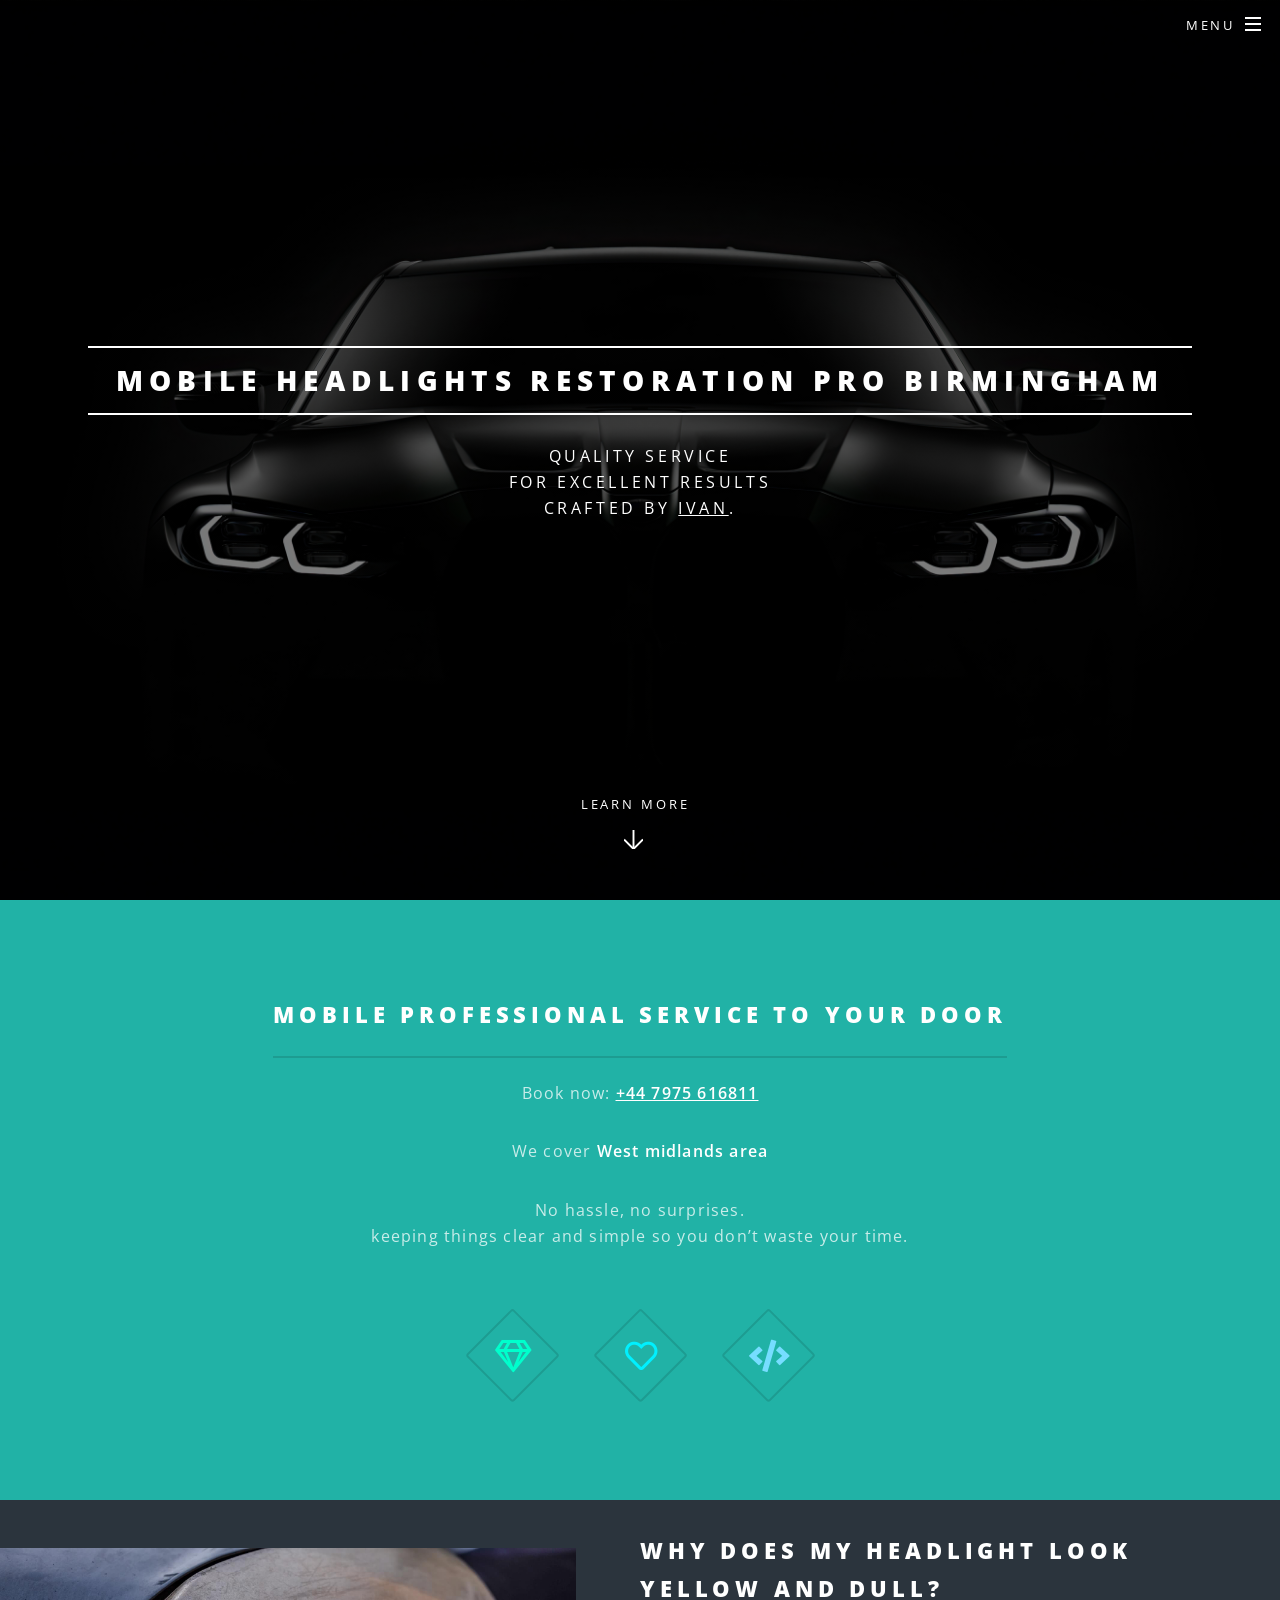
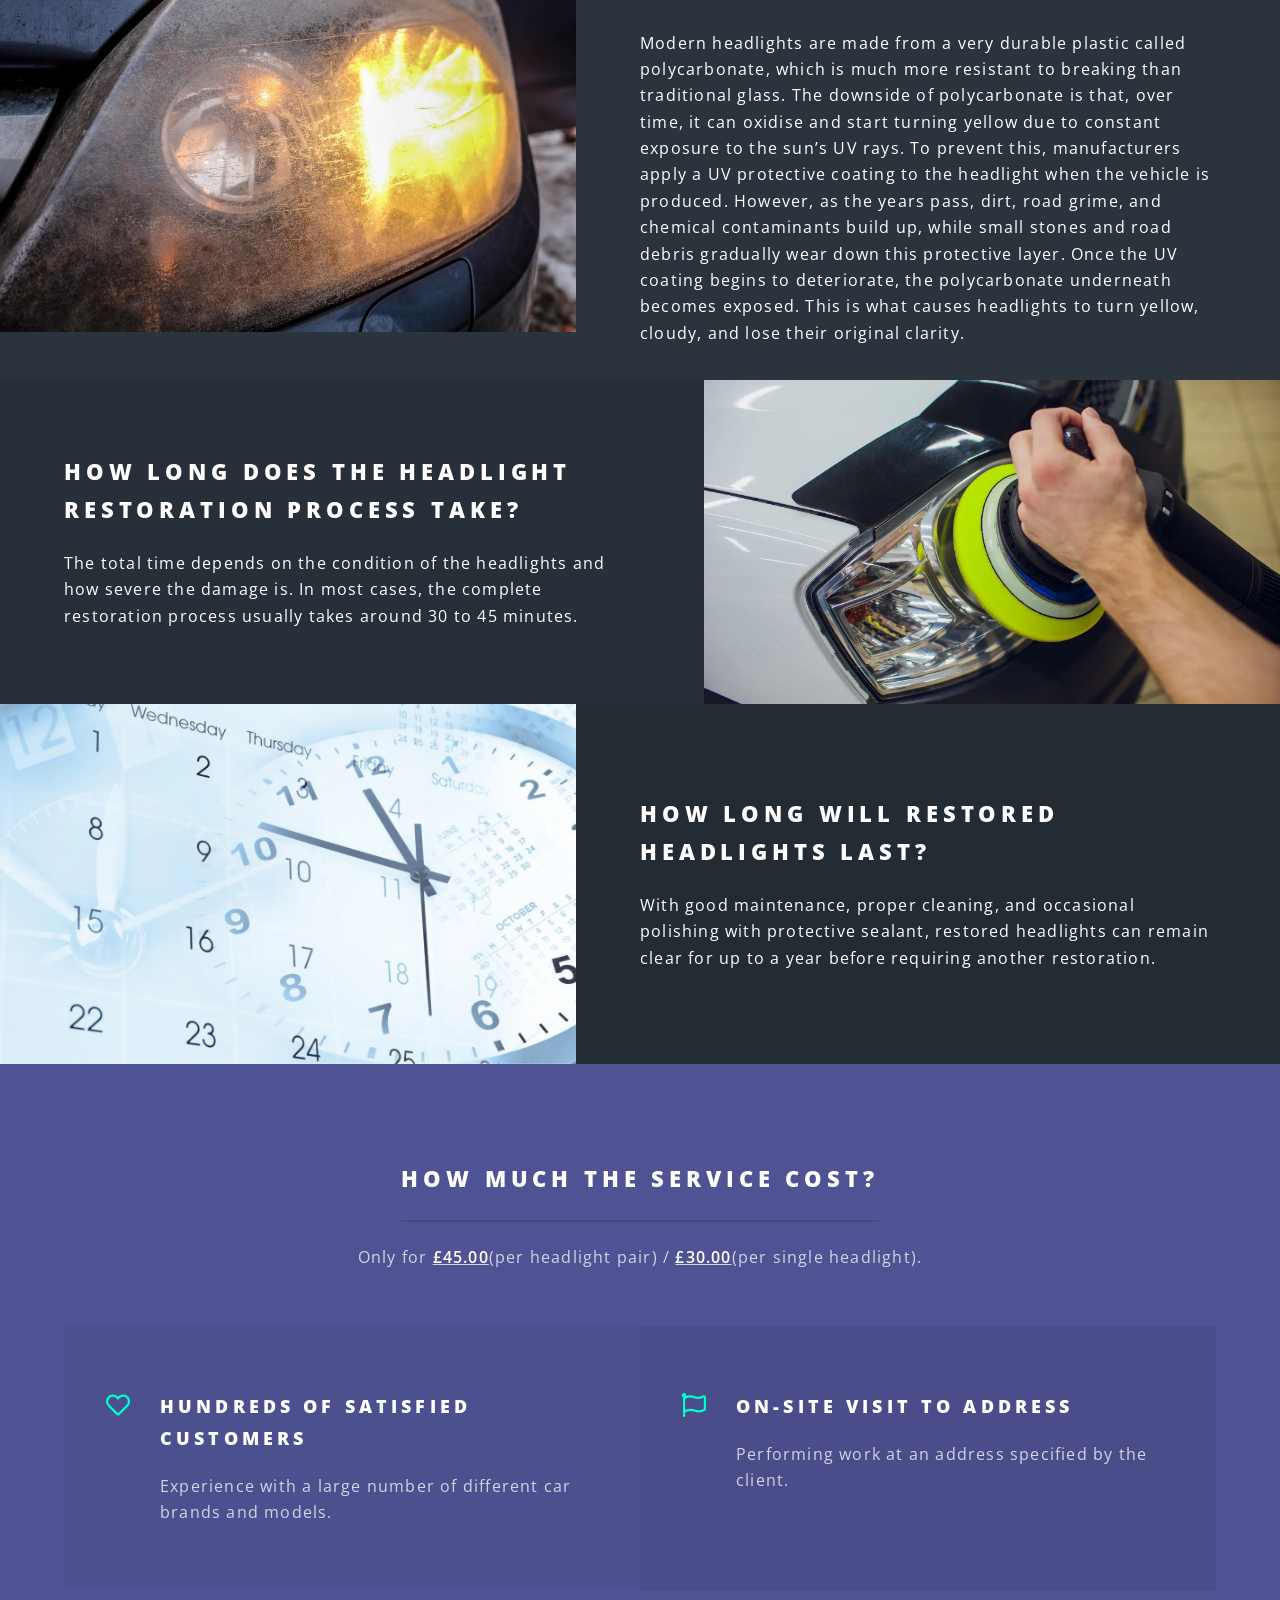
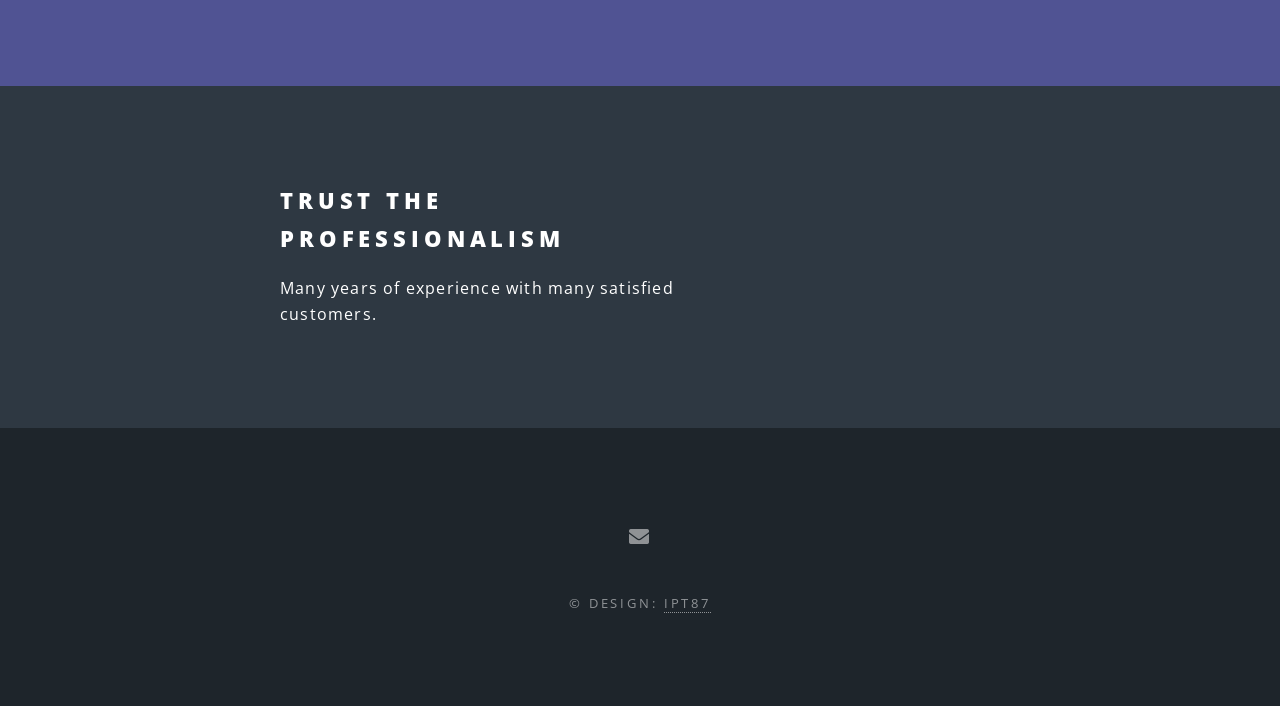
==== commit d63b0dad: "Update index.html changing typo" ====
--- a/index.html
+++ b/index.html
@@ -24,6 +24,25 @@
 	  gtag('js', new Date());
 	
 	  gtag('config', 'G-2LEVNRZXQ9');
+	</script>
+
+	<script type="application/ld+json">
+		{
+		  "@context": "https://schema.org",
+		  "@type": "AutoRepair",
+		  "name": "Restore Headlights",
+		  "image": "https://restore-headlights.co.uk/images/bmwm3.jpg",
+		  "url": "https://restore-headlights.co.uk",
+		  "telephone": "+447975616811",
+		  "areaServed": "Birmingham",
+		  "address": {
+		    "@type": "PostalAddress",
+		    "addressLocality": "Birmingham",
+		    "addressCountry": "UK"
+		  },
+		  "priceRange": "££",
+		  "description": "Professional headlight restoration in Birmingham. Restore cloudy and yellow headlights and improve visibility."
+		}
 	</script>
 	
 	<body class="landing is-preload">
@@ -60,7 +79,7 @@
 				<!-- Banner -->
 					<section id="banner" class="hero-headlights">
 						<div class="inner">
-							<h2>Mobile Headlights Restauration Pro Birmingham</h2>
+							<h2>Mobile Headlights Restoration Pro Birmingham</h2>
 							<p>Quality service<br />
 							for excellent results<br />
 							crafted by <u>Ivan</u>.</p>
--- a/assets/css/main.css
+++ b/assets/css/main.css
@@ -3993,10 +3993,19 @@
 	}
 
 	.whatsapp-btn{
-	background:#25D366;
-	color:white;
-	padding:12px 20px;
-	text-decoration:none;
-	border-radius:6px;
-	font-weight:bold;
-	}
+		background:#25D366;
+		color:white;
+		padding:12px 20px;
+		text-decoration:none;
+		border-radius:6px;
+		font-weight:bold;
+	}
+
+	.review-btn{
+		background:#2275f2;
+		color:white;
+		padding:12px 20px;
+		text-decoration:none;
+		border-radius:6px;
+		font-weight:bold;
+	}
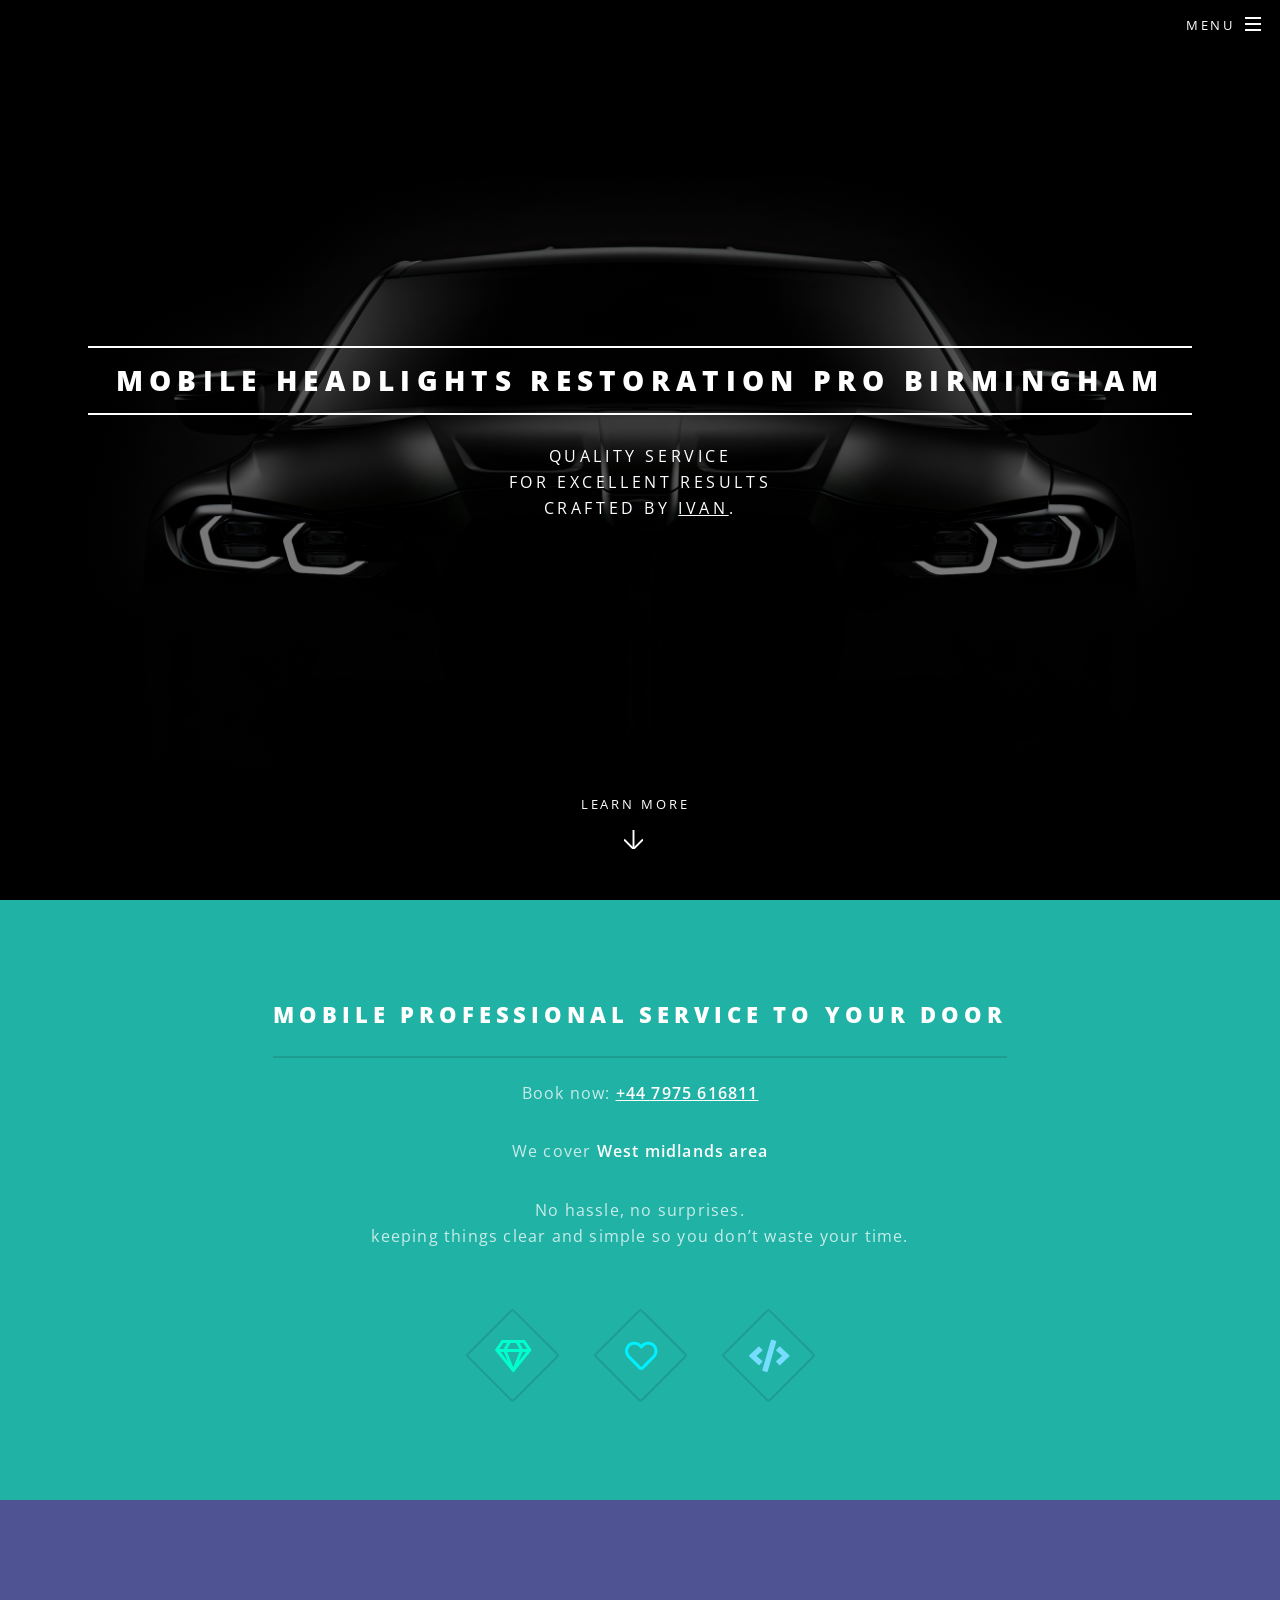
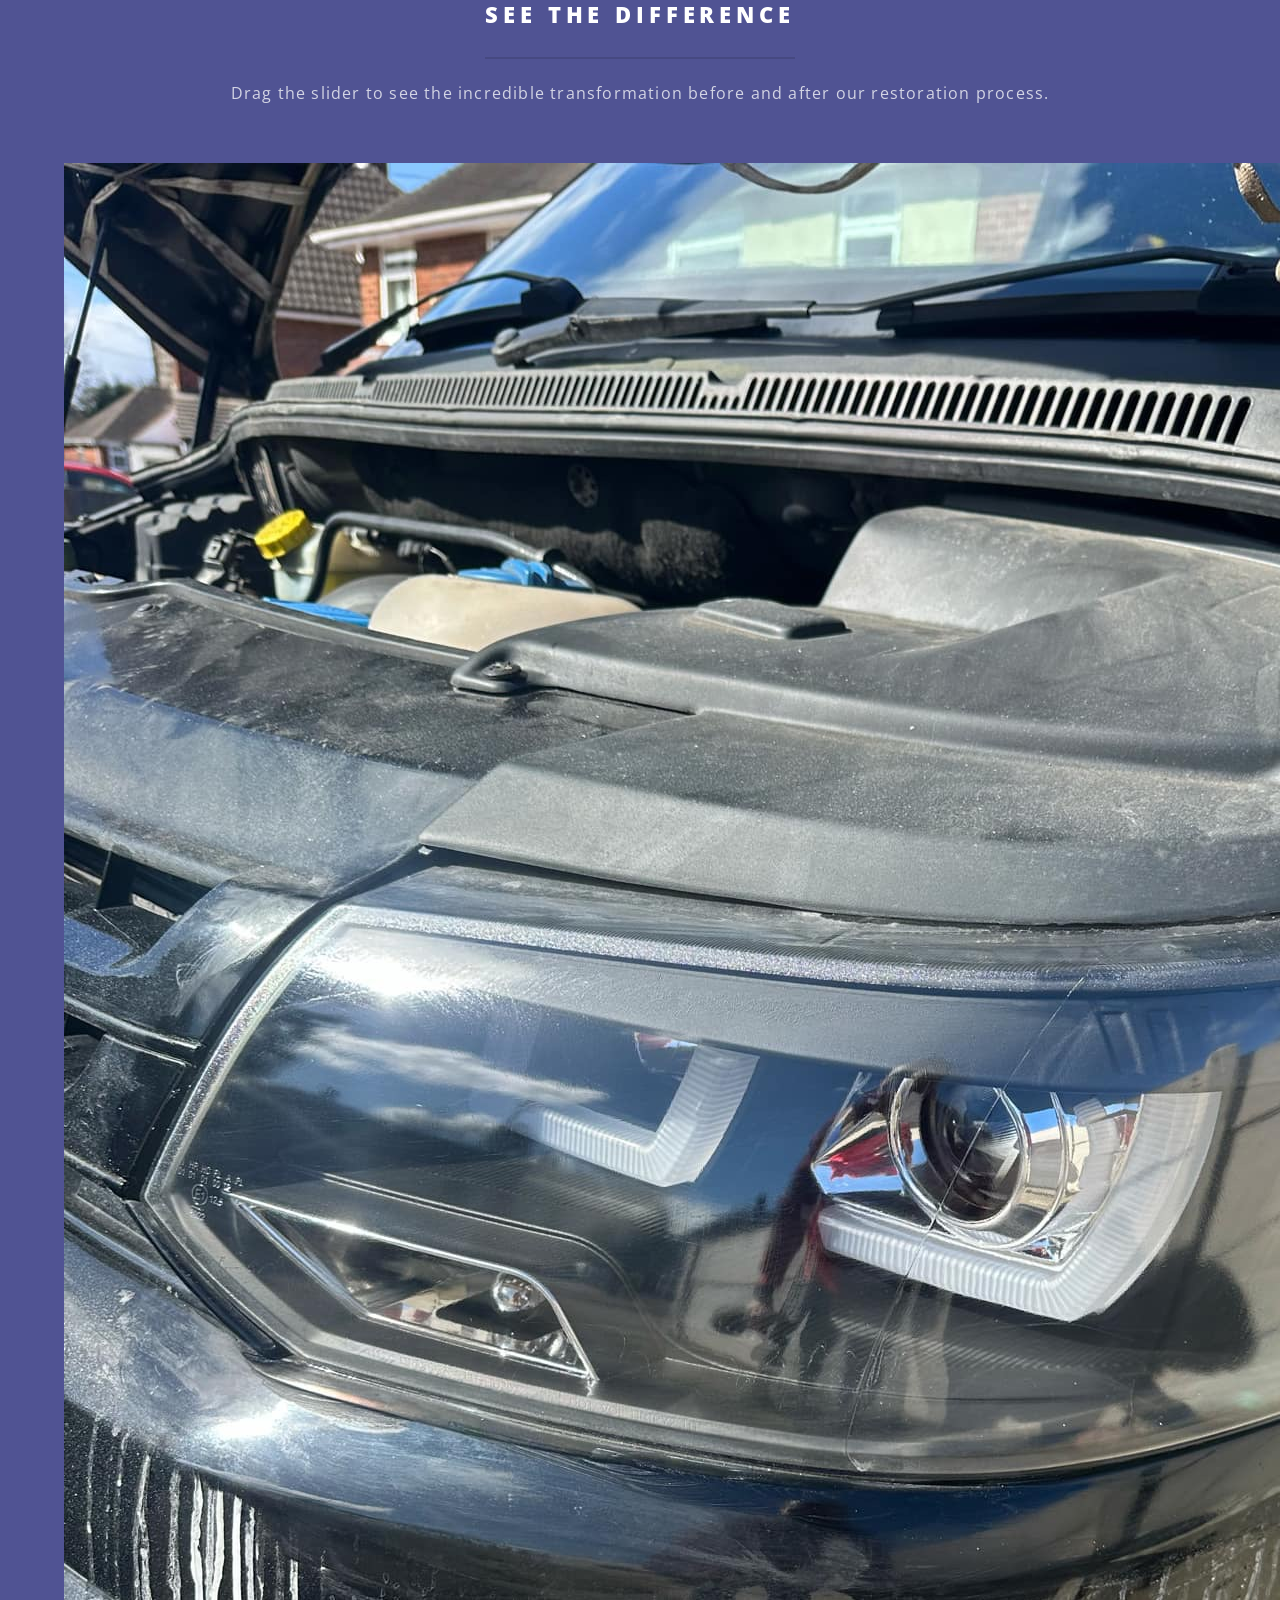
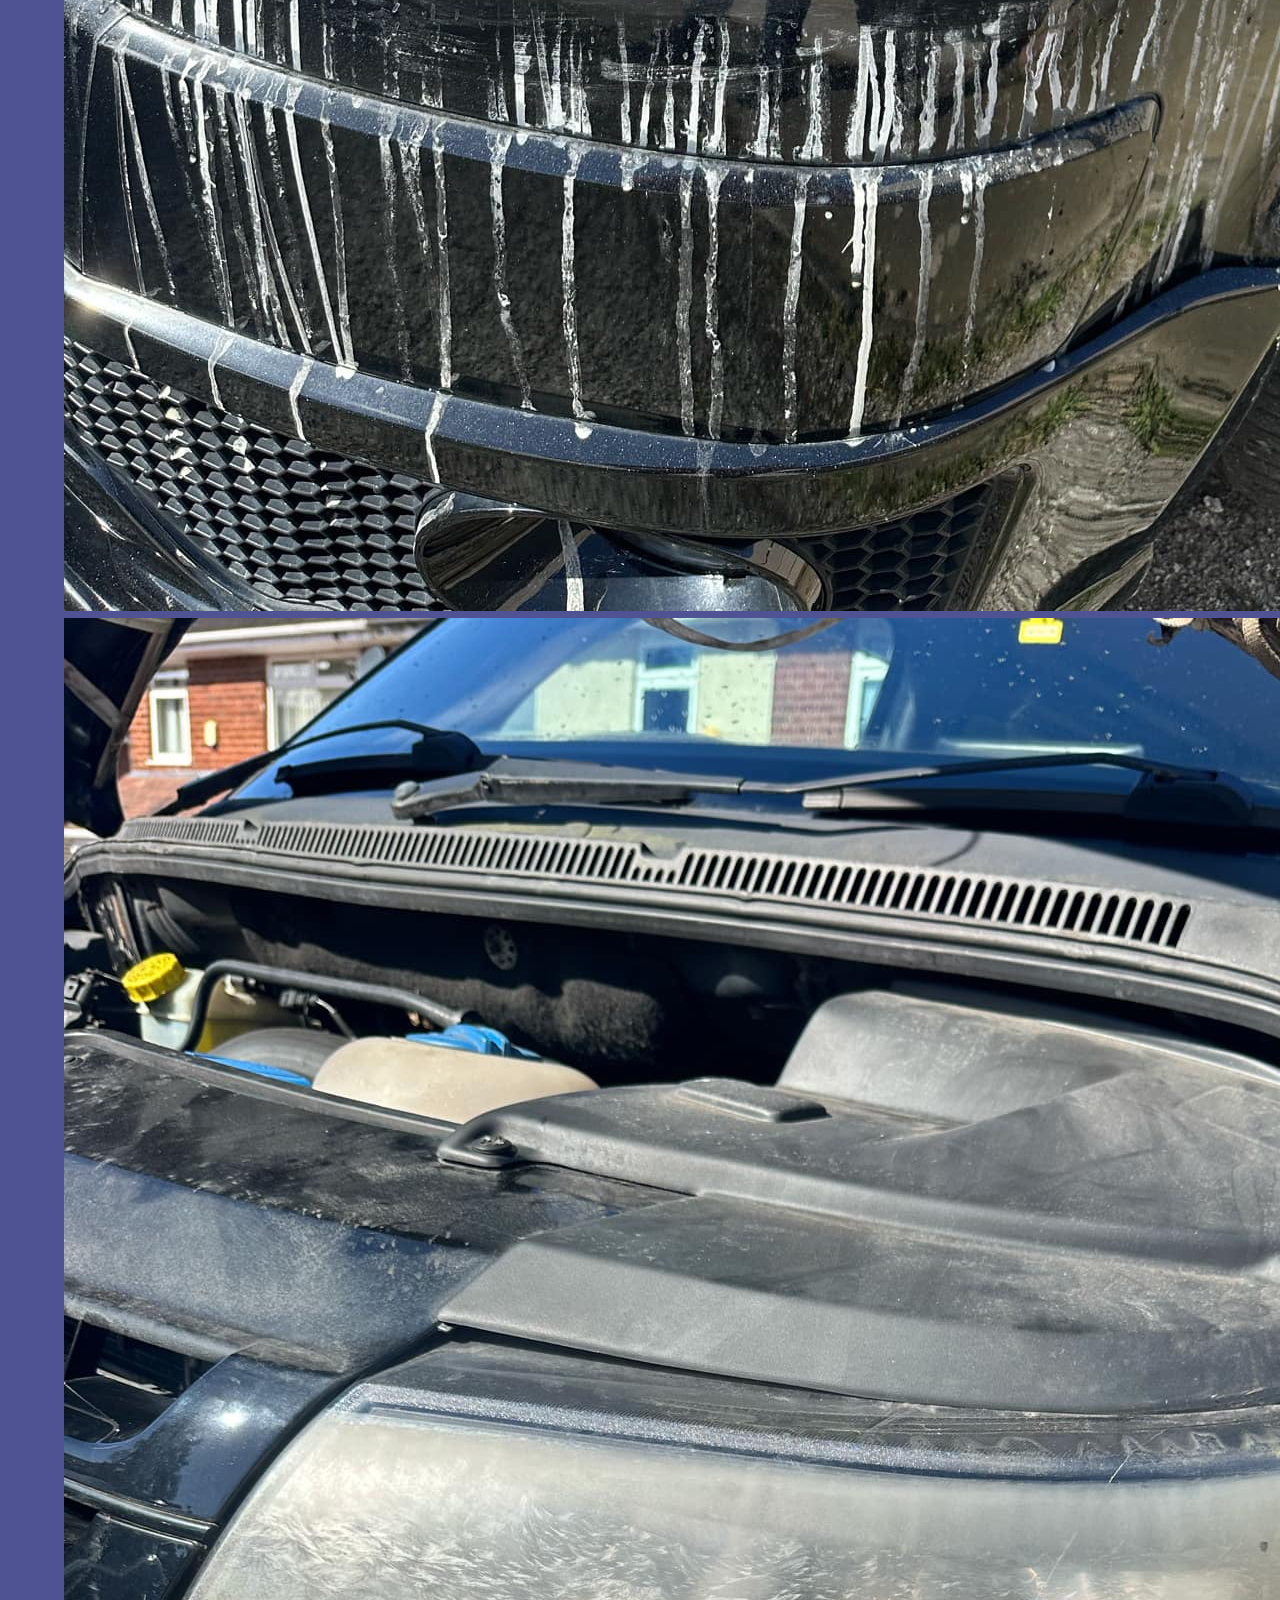
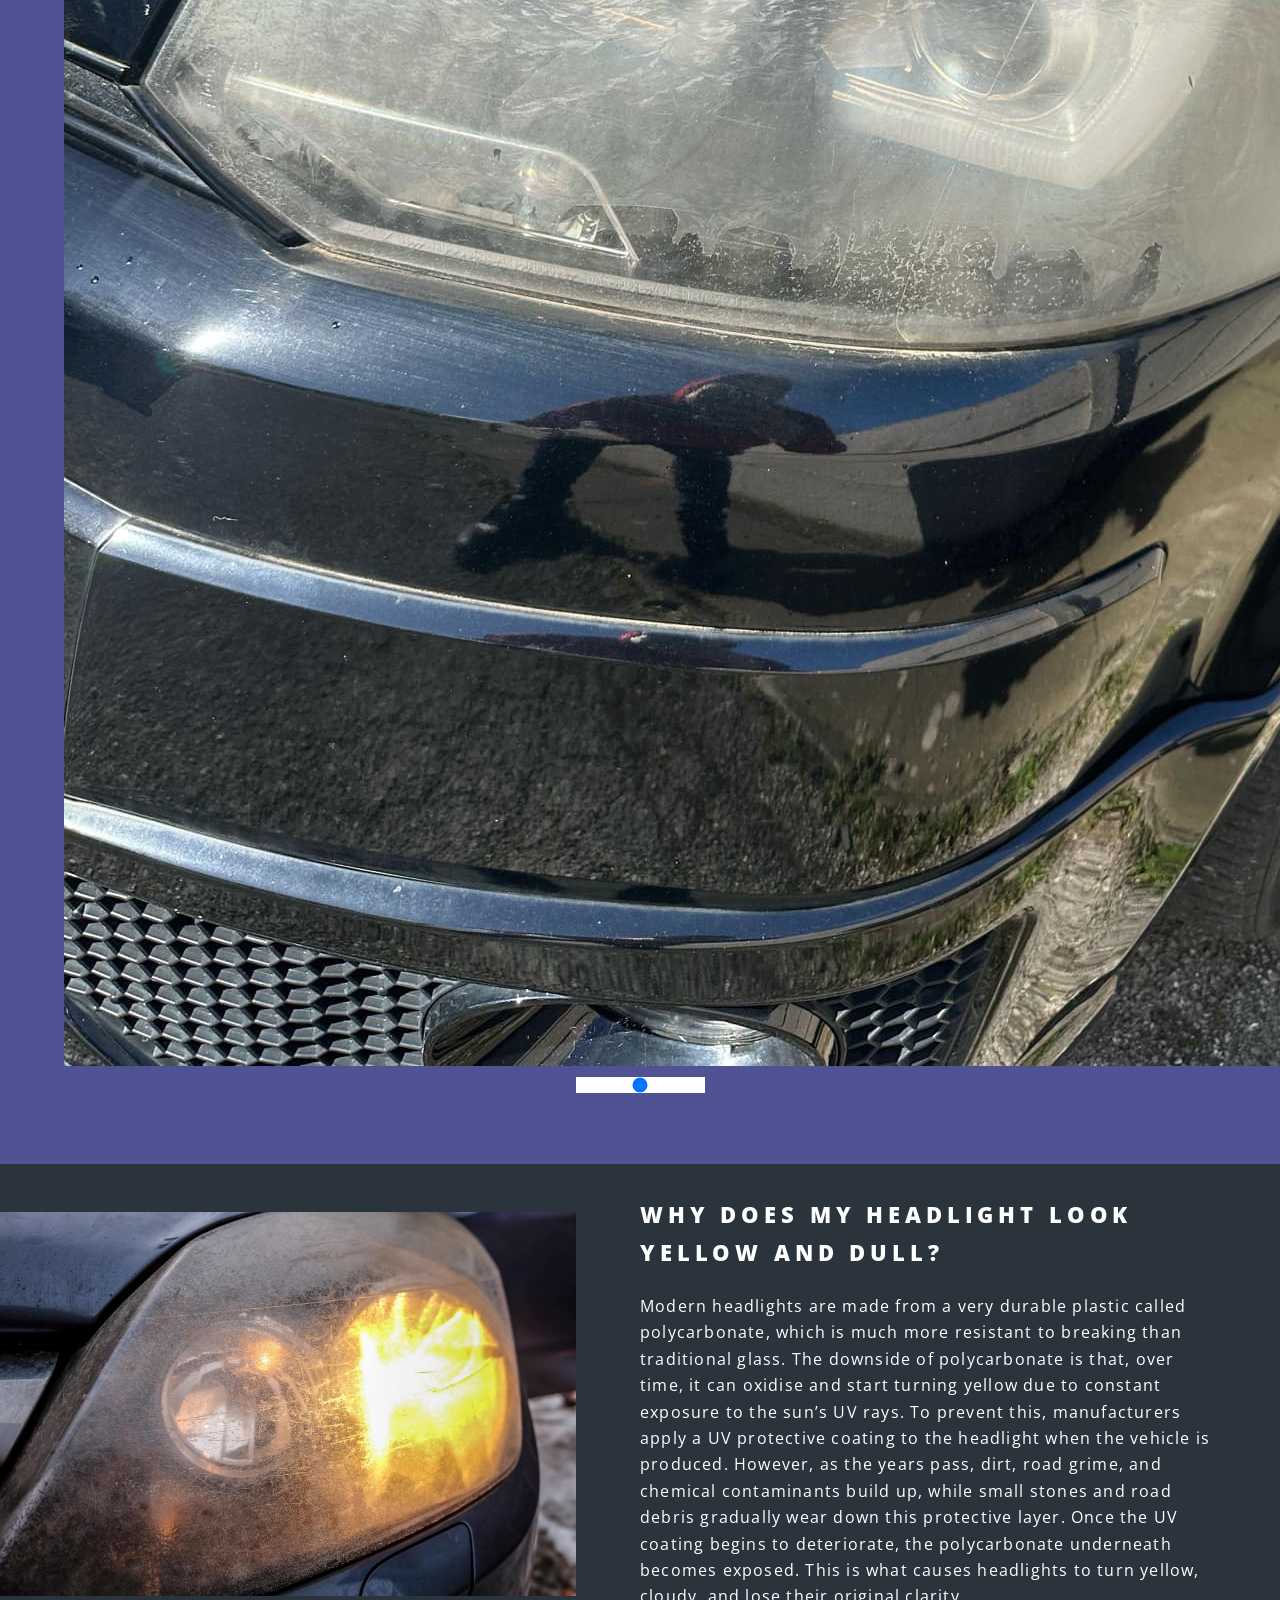
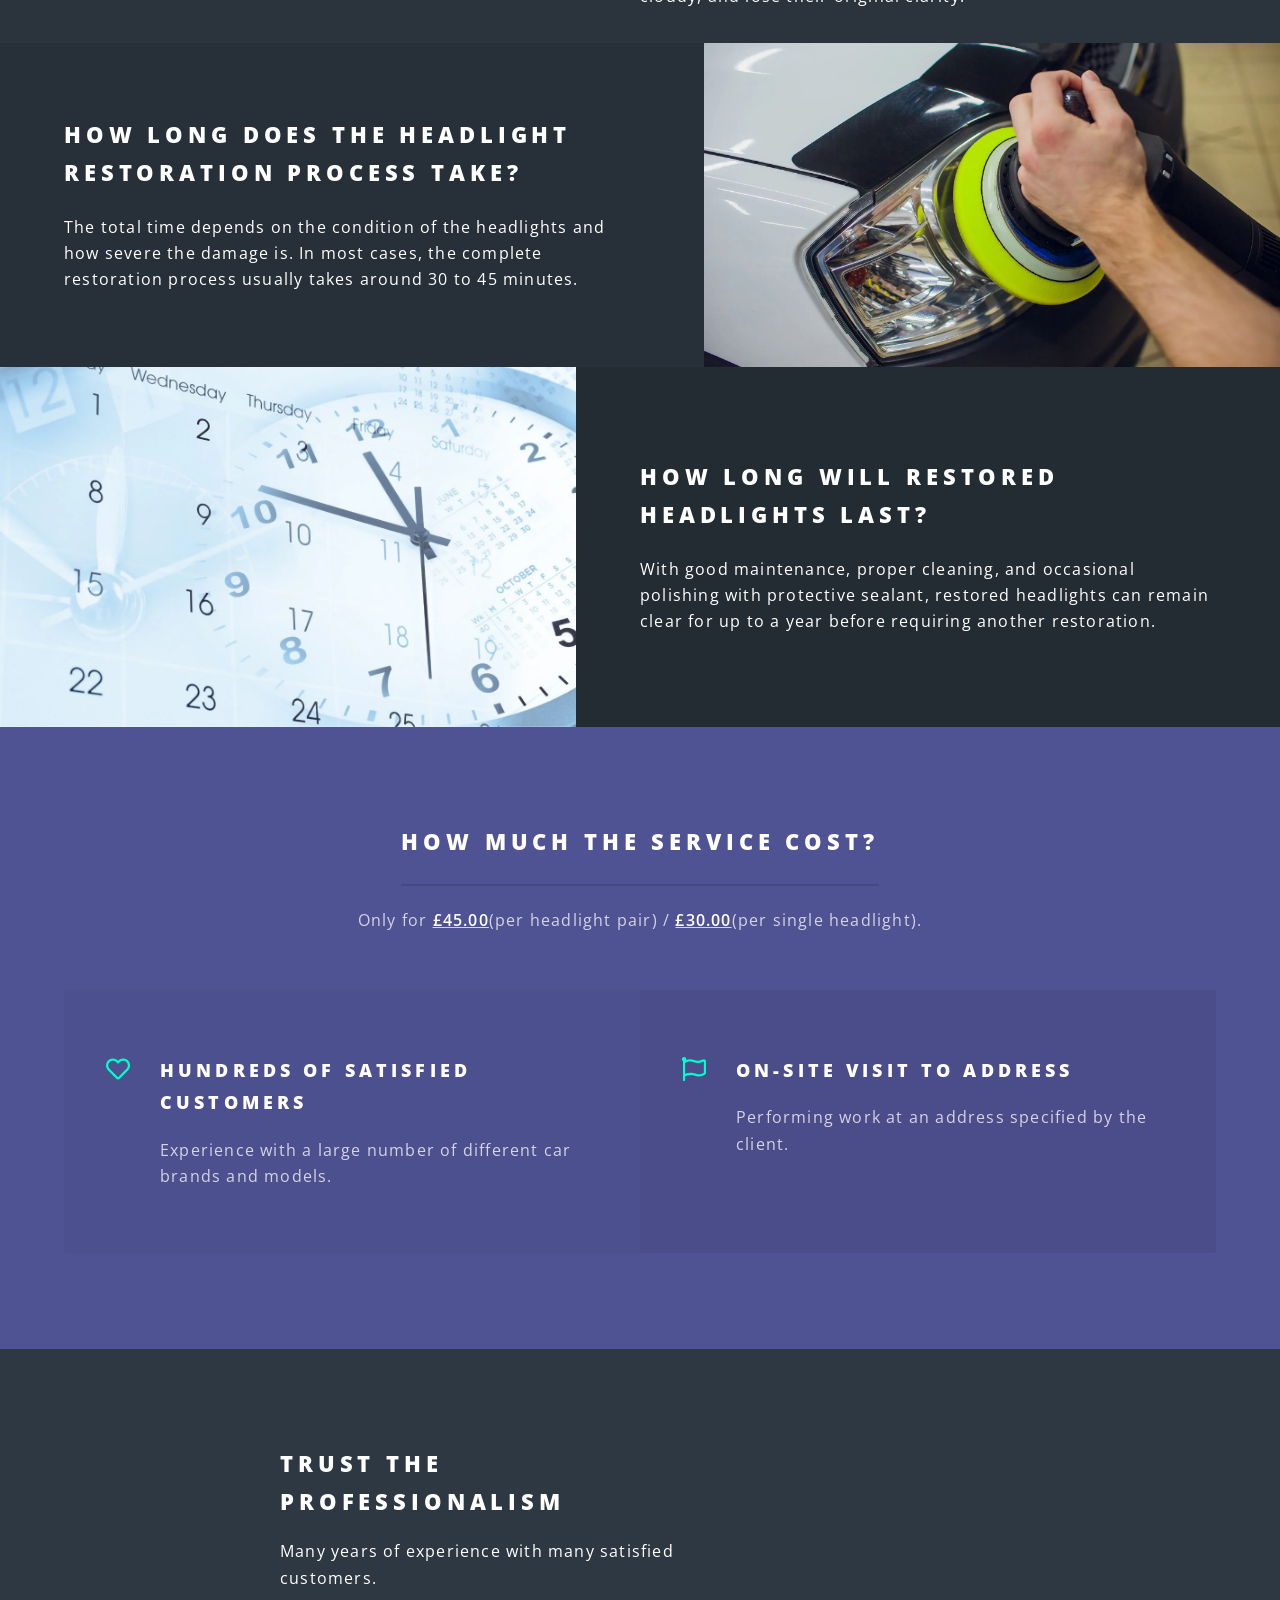
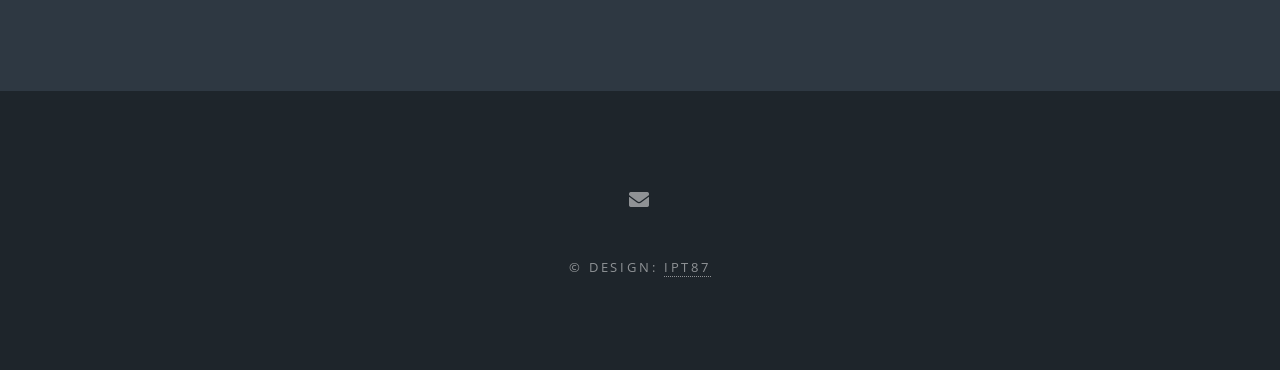
==== commit db7808be: "Implement before/after slider for headlights Added a before/after slider for headlight restoration d" ====
--- a/index.html
+++ b/index.html
@@ -105,6 +105,29 @@
 						</div>
 					</section>
 
+				<!-- Before/After slider -->
+					<section class="wrapper style3 special">
+                        <div class="inner">
+                            <header class="major">
+                                <h2>See the Difference</h2>
+                                <p>Drag the slider to see the incredible transformation before and after our restoration process.</p>
+                            </header>
+                            
+                            <div class="slider-contenedor">
+                            	<img src="images/pic09.JPG" alt="Restored headlight" class="slider-img">
+                                
+                                <div class="capa-antes">
+                                    <img src="images/pic08.JPG" alt="Cloudy headlight before restoration" class="slider-img">
+                                </div>
+                                
+                                <input type="range" min="0" max="100" value="50" class="slider-control" aria-label="Before and after percentage">
+                                <div class="slider-linea" aria-hidden="true">
+                                    <div class="slider-boton"></div>
+                                </div>
+                            </div>
+                        </div>
+                    </section>
+
 				<!-- Two -->
 					<section id="two" class="wrapper alt style2">
 						<section class="spotlight">
@@ -178,6 +201,23 @@
 			<script src="assets/js/util.js"></script>
 			<script src="assets/js/main.js"></script>
 
+			<script>
+				document.addEventListener('DOMContentLoaded', () => {
+					const contenedor = document.querySelector('.slider-contenedor');
+					const control = document.querySelector('.slider-control');
+					const antes = document.querySelector('.capa-antes');
+					const linea = document.querySelector('.slider-linea');
+		
+					if (control && antes && linea) {
+						control.addEventListener('input', (e) => {
+							const valor = e.target.value;
+							antes.style.clipPath = `inset(0 ${100 - valor}% 0 0)`;
+							linea.style.left = `${valor}%`;
+						});
+					}
+				});
+			</script>
+
 	</body>
 
 </html>
--- a/assets/css/main.css
+++ b/assets/css/main.css
@@ -1,44 +1,130 @@
 @import url(fontawesome-all.min.css);
 @import url("https://fonts.googleapis.com/css?family=Open+Sans:400,400italic,600,600italic,800,800italic");
 
-html, body, div, span, applet, object,
-iframe, h1, h2, h3, h4, h5, h6, p, blockquote,
-pre, a, abbr, acronym, address, big, cite,
-code, del, dfn, em, img, ins, kbd, q, s, samp,
-small, strike, strong, sub, sup, tt, var, b,
-u, i, center, dl, dt, dd, ol, ul, li, fieldset,
-form, label, legend, table, caption, tbody,
-tfoot, thead, tr, th, td, article, aside,
-canvas, details, embed, figure, figcaption,
-footer, header, hgroup, menu, nav, output, ruby,
-section, summary, time, mark, audio, video {
+html,
+body,
+div,
+span,
+applet,
+object,
+iframe,
+h1,
+h2,
+h3,
+h4,
+h5,
+h6,
+p,
+blockquote,
+pre,
+a,
+abbr,
+acronym,
+address,
+big,
+cite,
+code,
+del,
+dfn,
+em,
+img,
+ins,
+kbd,
+q,
+s,
+samp,
+small,
+strike,
+strong,
+sub,
+sup,
+tt,
+var,
+b,
+u,
+i,
+center,
+dl,
+dt,
+dd,
+ol,
+ul,
+li,
+fieldset,
+form,
+label,
+legend,
+table,
+caption,
+tbody,
+tfoot,
+thead,
+tr,
+th,
+td,
+article,
+aside,
+canvas,
+details,
+embed,
+figure,
+figcaption,
+footer,
+header,
+hgroup,
+menu,
+nav,
+output,
+ruby,
+section,
+summary,
+time,
+mark,
+audio,
+video {
 	margin: 0;
 	padding: 0;
 	border: 0;
 	font-size: 100%;
 	font: inherit;
-	vertical-align: baseline;}
-
-article, aside, details, figcaption, figure,
-footer, header, hgroup, menu, nav, section {
-	display: block;}
+	vertical-align: baseline;
+}
+
+article,
+aside,
+details,
+figcaption,
+figure,
+footer,
+header,
+hgroup,
+menu,
+nav,
+section {
+	display: block;
+}
 
 body {
 	line-height: 1;
 }
 
-ol, ul {
+ol,
+ul {
 	list-style: none;
 }
 
-blockquote, q {
+blockquote,
+q {
 	quotes: none;
 }
 
-	blockquote:before, blockquote:after, q:before, q:after {
-		content: '';
-		content: none;
-	}
+blockquote:before,
+blockquote:after,
+q:before,
+q:after {
+	content: '';
+	content: none;
+}
 
 table {
 	border-collapse: collapse;
@@ -59,7 +145,9 @@
 	padding: 0;
 }
 
-input, select, textarea {
+input,
+select,
+textarea {
 	-moz-appearance: none;
 	-webkit-appearance: none;
 	-ms-appearance: none;
@@ -68,217 +156,488 @@
 
 /* Basic */
 
-	@-ms-viewport {
-		width: device-width;
-	}
-
-	html {
-		box-sizing: border-box;
-	}
-
-	*, *:before, *:after {
-		box-sizing: inherit;
-	}
-
-	body {
-		background: #2e3842;
-	}
-
-		body.is-preload *, body.is-preload *:before, body.is-preload *:after {
-			-moz-animation: none !important;
-			-webkit-animation: none !important;
-			-ms-animation: none !important;
-			animation: none !important;
-			-moz-transition: none !important;
-			-webkit-transition: none !important;
-			-ms-transition: none !important;
-			transition: none !important;
-		}
-
-	body, input, select, textarea {
-		color: #fff;
-		font-family: "Open Sans", Helvetica, sans-serif;
-		font-size: 15pt;
-		font-weight: 400;
-		letter-spacing: 0.075em;
+@-ms-viewport {
+	width: device-width;
+}
+
+html {
+	box-sizing: border-box;
+}
+
+*,
+*:before,
+*:after {
+	box-sizing: inherit;
+}
+
+body {
+	background: #2e3842;
+}
+
+body.is-preload *,
+body.is-preload *:before,
+body.is-preload *:after {
+	-moz-animation: none !important;
+	-webkit-animation: none !important;
+	-ms-animation: none !important;
+	animation: none !important;
+	-moz-transition: none !important;
+	-webkit-transition: none !important;
+	-ms-transition: none !important;
+	transition: none !important;
+}
+
+body,
+input,
+select,
+textarea {
+	color: #fff;
+	font-family: "Open Sans", Helvetica, sans-serif;
+	font-size: 15pt;
+	font-weight: 400;
+	letter-spacing: 0.075em;
+	line-height: 1.65em;
+}
+
+@media screen and (max-width: 1680px) {
+
+	body,
+	input,
+	select,
+	textarea {
+		font-size: 13pt;
+	}
+
+}
+
+@media screen and (max-width: 1280px) {
+
+	body,
+	input,
+	select,
+	textarea {
+		font-size: 12pt;
+	}
+
+}
+
+@media screen and (max-width: 736px) {
+
+	body,
+	input,
+	select,
+	textarea {
+		font-size: 11pt;
+		letter-spacing: 0.0375em;
+	}
+
+}
+
+a {
+	-moz-transition: color 0.2s ease, border-bottom-color 0.2s ease;
+	-webkit-transition: color 0.2s ease, border-bottom-color 0.2s ease;
+	-ms-transition: color 0.2s ease, border-bottom-color 0.2s ease;
+	transition: color 0.2s ease, border-bottom-color 0.2s ease;
+	border-bottom: dotted 1px;
+	color: inherit;
+	text-decoration: none;
+}
+
+a:hover {
+	border-bottom-color: transparent;
+}
+
+strong,
+b {
+	color: #fff;
+	font-weight: 600;
+}
+
+em,
+i {
+	font-style: italic;
+}
+
+p {
+	margin: 0 0 2em 0;
+}
+
+h1,
+h2,
+h3,
+h4,
+h5,
+h6 {
+	color: #fff;
+	font-weight: 800;
+	letter-spacing: 0.225em;
+	line-height: 1em;
+	margin: 0 0 1em 0;
+	text-transform: uppercase;
+}
+
+h1 a,
+h2 a,
+h3 a,
+h4 a,
+h5 a,
+h6 a {
+	color: inherit;
+	text-decoration: none;
+}
+
+h2 {
+	font-size: 1.35em;
+	line-height: 1.75em;
+}
+
+@media screen and (max-width: 736px) {
+
+	h2 {
+		font-size: 1.1em;
 		line-height: 1.65em;
 	}
 
-		@media screen and (max-width: 1680px) {
-
-			body, input, select, textarea {
-				font-size: 13pt;
-			}
-
-		}
-
-		@media screen and (max-width: 1280px) {
-
-			body, input, select, textarea {
-				font-size: 12pt;
-			}
-
-		}
-
-		@media screen and (max-width: 736px) {
-
-			body, input, select, textarea {
-				font-size: 11pt;
-				letter-spacing: 0.0375em;
-			}
-
-		}
-
-	a {
-		-moz-transition: color 0.2s ease, border-bottom-color 0.2s ease;
-		-webkit-transition: color 0.2s ease, border-bottom-color 0.2s ease;
-		-ms-transition: color 0.2s ease, border-bottom-color 0.2s ease;
-		transition: color 0.2s ease, border-bottom-color 0.2s ease;
-		border-bottom: dotted 1px;
-		color: inherit;
-		text-decoration: none;
-	}
-
-		a:hover {
-			border-bottom-color: transparent;
-		}
-
-	strong, b {
-		color: #fff;
-		font-weight: 600;
-	}
-
-	em, i {
-		font-style: italic;
-	}
-
-	p {
-		margin: 0 0 2em 0;
-	}
-
-	h1, h2, h3, h4, h5, h6 {
-		color: #fff;
-		font-weight: 800;
-		letter-spacing: 0.225em;
-		line-height: 1em;
-		margin: 0 0 1em 0;
-		text-transform: uppercase;
-	}
-
-		h1 a, h2 a, h3 a, h4 a, h5 a, h6 a {
-			color: inherit;
-			text-decoration: none;
-		}
-
-	h2 {
-		font-size: 1.35em;
-		line-height: 1.75em;
-	}
-
-		@media screen and (max-width: 736px) {
-
-			h2 {
-				font-size: 1.1em;
-				line-height: 1.65em;
-			}
-
-		}
+}
+
+h3 {
+	font-size: 1.15em;
+	line-height: 1.75em;
+}
+
+@media screen and (max-width: 736px) {
 
 	h3 {
-		font-size: 1.15em;
-		line-height: 1.75em;
-	}
-
-		@media screen and (max-width: 736px) {
-
-			h3 {
-				font-size: 1em;
-				line-height: 1.65em;
-			}
-
-		}
-
-	h4 {
 		font-size: 1em;
-		line-height: 1.5em;
-	}
-
-	h5 {
-		font-size: 0.8em;
-		line-height: 1.5em;
-	}
-
-	h6 {
-		font-size: 0.7em;
-		line-height: 1.5em;
-	}
-
-	sub {
-		font-size: 0.8em;
-		position: relative;
-		top: 0.5em;
-	}
-
-	sup {
-		font-size: 0.8em;
-		position: relative;
-		top: -0.5em;
-	}
-
-	hr {
-		border: 0;
-		border-bottom: solid 2px #fff;
-		margin: 3em 0;
-	}
-
-		hr.major {
-			margin: 4.5em 0;
-		}
-
-	blockquote {
-		border-left: solid 4px #fff;
-		font-style: italic;
-		margin: 0 0 2em 0;
-		padding: 0.5em 0 0.5em 2em;
-	}
-
-	code {
-		background: rgba(144, 144, 144, 0.25);
-		border-radius: 3px;
-		font-family: "Courier New", monospace;
-		font-size: 0.9em;
-		letter-spacing: 0;
-		margin: 0 0.25em;
-		padding: 0.25em 0.65em;
-	}
-
-	pre {
-		-webkit-overflow-scrolling: touch;
-		font-family: "Courier New", monospace;
-		font-size: 0.9em;
-		margin: 0 0 2em 0;
-	}
-
-		pre code {
-			display: block;
-			line-height: 1.75em;
-			padding: 1em 1.5em;
-			overflow-x: auto;
-		}
-
-	.align-left {
-		text-align: left;
-	}
-
-	.align-center {
-		text-align: center;
-	}
-
-	.align-right {
-		text-align: right;
-	}
+		line-height: 1.65em;
+	}
+
+}
+
+h4 {
+	font-size: 1em;
+	line-height: 1.5em;
+}
+
+h5 {
+	font-size: 0.8em;
+	line-height: 1.5em;
+}
+
+h6 {
+	font-size: 0.7em;
+	line-height: 1.5em;
+}
+
+sub {
+	font-size: 0.8em;
+	position: relative;
+	top: 0.5em;
+}
+
+sup {
+	font-size: 0.8em;
+	position: relative;
+	top: -0.5em;
+}
+
+hr {
+	border: 0;
+	border-bottom: solid 2px #fff;
+	margin: 3em 0;
+}
+
+hr.major {
+	margin: 4.5em 0;
+}
+
+blockquote {
+	border-left: solid 4px #fff;
+	font-style: italic;
+	margin: 0 0 2em 0;
+	padding: 0.5em 0 0.5em 2em;
+}
+
+code {
+	background: rgba(144, 144, 144, 0.25);
+	border-radius: 3px;
+	font-family: "Courier New", monospace;
+	font-size: 0.9em;
+	letter-spacing: 0;
+	margin: 0 0.25em;
+	padding: 0.25em 0.65em;
+}
+
+pre {
+	-webkit-overflow-scrolling: touch;
+	font-family: "Courier New", monospace;
+	font-size: 0.9em;
+	margin: 0 0 2em 0;
+}
+
+pre code {
+	display: block;
+	line-height: 1.75em;
+	padding: 1em 1.5em;
+	overflow-x: auto;
+}
+
+.align-left {
+	text-align: left;
+}
+
+.align-center {
+	text-align: center;
+}
+
+.align-right {
+	text-align: right;
+}
 
 /* Row */
+
+.row {
+	display: flex;
+	flex-wrap: wrap;
+	box-sizing: border-box;
+	align-items: stretch;
+}
+
+.row>* {
+	box-sizing: border-box;
+}
+
+.row.gtr-uniform>*> :last-child {
+	margin-bottom: 0;
+}
+
+.row.aln-left {
+	justify-content: flex-start;
+}
+
+.row.aln-center {
+	justify-content: center;
+}
+
+.row.aln-right {
+	justify-content: flex-end;
+}
+
+.row.aln-top {
+	align-items: flex-start;
+}
+
+.row.aln-middle {
+	align-items: center;
+}
+
+.row.aln-bottom {
+	align-items: flex-end;
+}
+
+.row>.imp {
+	order: -1;
+}
+
+.row>.col-1 {
+	width: 8.33333%;
+}
+
+.row>.off-1 {
+	margin-left: 8.33333%;
+}
+
+.row>.col-2 {
+	width: 16.66667%;
+}
+
+.row>.off-2 {
+	margin-left: 16.66667%;
+}
+
+.row>.col-3 {
+	width: 25%;
+}
+
+.row>.off-3 {
+	margin-left: 25%;
+}
+
+.row>.col-4 {
+	width: 33.33333%;
+}
+
+.row>.off-4 {
+	margin-left: 33.33333%;
+}
+
+.row>.col-5 {
+	width: 41.66667%;
+}
+
+.row>.off-5 {
+	margin-left: 41.66667%;
+}
+
+.row>.col-6 {
+	width: 50%;
+}
+
+.row>.off-6 {
+	margin-left: 50%;
+}
+
+.row>.col-7 {
+	width: 58.33333%;
+}
+
+.row>.off-7 {
+	margin-left: 58.33333%;
+}
+
+.row>.col-8 {
+	width: 66.66667%;
+}
+
+.row>.off-8 {
+	margin-left: 66.66667%;
+}
+
+.row>.col-9 {
+	width: 75%;
+}
+
+.row>.off-9 {
+	margin-left: 75%;
+}
+
+.row>.col-10 {
+	width: 83.33333%;
+}
+
+.row>.off-10 {
+	margin-left: 83.33333%;
+}
+
+.row>.col-11 {
+	width: 91.66667%;
+}
+
+.row>.off-11 {
+	margin-left: 91.66667%;
+}
+
+.row>.col-12 {
+	width: 100%;
+}
+
+.row>.off-12 {
+	margin-left: 100%;
+}
+
+.row.gtr-0 {
+	margin-top: 0;
+	margin-left: 0em;
+}
+
+.row.gtr-0>* {
+	padding: 0 0 0 0em;
+}
+
+.row.gtr-0.gtr-uniform {
+	margin-top: 0em;
+}
+
+.row.gtr-0.gtr-uniform>* {
+	padding-top: 0em;
+}
+
+.row.gtr-25 {
+	margin-top: 0;
+	margin-left: -0.375em;
+}
+
+.row.gtr-25>* {
+	padding: 0 0 0 0.375em;
+}
+
+.row.gtr-25.gtr-uniform {
+	margin-top: -0.375em;
+}
+
+.row.gtr-25.gtr-uniform>* {
+	padding-top: 0.375em;
+}
+
+.row.gtr-50 {
+	margin-top: 0;
+	margin-left: -0.75em;
+}
+
+.row.gtr-50>* {
+	padding: 0 0 0 0.75em;
+}
+
+.row.gtr-50.gtr-uniform {
+	margin-top: -0.75em;
+}
+
+.row.gtr-50.gtr-uniform>* {
+	padding-top: 0.75em;
+}
+
+.row {
+	margin-top: 0;
+	margin-left: -1.5em;
+}
+
+.row>* {
+	padding: 0 0 0 1.5em;
+}
+
+.row.gtr-uniform {
+	margin-top: -1.5em;
+}
+
+.row.gtr-uniform>* {
+	padding-top: 1.5em;
+}
+
+.row.gtr-150 {
+	margin-top: 0;
+	margin-left: -2.25em;
+}
+
+.row.gtr-150>* {
+	padding: 0 0 0 2.25em;
+}
+
+.row.gtr-150.gtr-uniform {
+	margin-top: -2.25em;
+}
+
+.row.gtr-150.gtr-uniform>* {
+	padding-top: 2.25em;
+}
+
+.row.gtr-200 {
+	margin-top: 0;
+	margin-left: -3em;
+}
+
+.row.gtr-200>* {
+	padding: 0 0 0 3em;
+}
+
+.row.gtr-200.gtr-uniform {
+	margin-top: -3em;
+}
+
+.row.gtr-200.gtr-uniform>* {
+	padding-top: 3em;
+}
+
+@media screen and (max-width: 1680px) {
 
 	.row {
 		display: flex;
@@ -287,3725 +646,3582 @@
 		align-items: stretch;
 	}
 
-		.row > * {
-			box-sizing: border-box;
-		}
-
-		.row.gtr-uniform > * > :last-child {
-			margin-bottom: 0;
-		}
-
-		.row.aln-left {
-			justify-content: flex-start;
-		}
-
-		.row.aln-center {
-			justify-content: center;
-		}
-
-		.row.aln-right {
-			justify-content: flex-end;
-		}
-
-		.row.aln-top {
-			align-items: flex-start;
-		}
-
-		.row.aln-middle {
-			align-items: center;
-		}
-
-		.row.aln-bottom {
-			align-items: flex-end;
-		}
-
-		.row > .imp {
-			order: -1;
-		}
-
-		.row > .col-1 {
-			width: 8.33333%;
-		}
-
-		.row > .off-1 {
-			margin-left: 8.33333%;
-		}
-
-		.row > .col-2 {
-			width: 16.66667%;
-		}
-
-		.row > .off-2 {
-			margin-left: 16.66667%;
-		}
-
-		.row > .col-3 {
-			width: 25%;
-		}
-
-		.row > .off-3 {
-			margin-left: 25%;
-		}
-
-		.row > .col-4 {
-			width: 33.33333%;
-		}
-
-		.row > .off-4 {
-			margin-left: 33.33333%;
-		}
-
-		.row > .col-5 {
-			width: 41.66667%;
-		}
-
-		.row > .off-5 {
-			margin-left: 41.66667%;
-		}
-
-		.row > .col-6 {
-			width: 50%;
-		}
-
-		.row > .off-6 {
-			margin-left: 50%;
-		}
-
-		.row > .col-7 {
-			width: 58.33333%;
-		}
-
-		.row > .off-7 {
-			margin-left: 58.33333%;
-		}
-
-		.row > .col-8 {
-			width: 66.66667%;
-		}
-
-		.row > .off-8 {
-			margin-left: 66.66667%;
-		}
-
-		.row > .col-9 {
-			width: 75%;
-		}
-
-		.row > .off-9 {
-			margin-left: 75%;
-		}
-
-		.row > .col-10 {
-			width: 83.33333%;
-		}
-
-		.row > .off-10 {
-			margin-left: 83.33333%;
-		}
-
-		.row > .col-11 {
-			width: 91.66667%;
-		}
-
-		.row > .off-11 {
-			margin-left: 91.66667%;
-		}
-
-		.row > .col-12 {
-			width: 100%;
-		}
-
-		.row > .off-12 {
-			margin-left: 100%;
-		}
-
-		.row.gtr-0 {
-			margin-top: 0;
-			margin-left: 0em;
-		}
-
-			.row.gtr-0 > * {
-				padding: 0 0 0 0em;
-			}
-
-			.row.gtr-0.gtr-uniform {
-				margin-top: 0em;
-			}
-
-				.row.gtr-0.gtr-uniform > * {
-					padding-top: 0em;
-				}
-
-		.row.gtr-25 {
-			margin-top: 0;
-			margin-left: -0.375em;
-		}
-
-			.row.gtr-25 > * {
-				padding: 0 0 0 0.375em;
-			}
-
-			.row.gtr-25.gtr-uniform {
-				margin-top: -0.375em;
-			}
-
-				.row.gtr-25.gtr-uniform > * {
-					padding-top: 0.375em;
-				}
-
-		.row.gtr-50 {
-			margin-top: 0;
-			margin-left: -0.75em;
-		}
-
-			.row.gtr-50 > * {
-				padding: 0 0 0 0.75em;
-			}
-
-			.row.gtr-50.gtr-uniform {
-				margin-top: -0.75em;
-			}
-
-				.row.gtr-50.gtr-uniform > * {
-					padding-top: 0.75em;
-				}
-
-		.row {
-			margin-top: 0;
-			margin-left: -1.5em;
-		}
-
-			.row > * {
-				padding: 0 0 0 1.5em;
-			}
-
-			.row.gtr-uniform {
-				margin-top: -1.5em;
-			}
-
-				.row.gtr-uniform > * {
-					padding-top: 1.5em;
-				}
-
-		.row.gtr-150 {
-			margin-top: 0;
-			margin-left: -2.25em;
-		}
-
-			.row.gtr-150 > * {
-				padding: 0 0 0 2.25em;
-			}
-
-			.row.gtr-150.gtr-uniform {
-				margin-top: -2.25em;
-			}
-
-				.row.gtr-150.gtr-uniform > * {
-					padding-top: 2.25em;
-				}
-
-		.row.gtr-200 {
-			margin-top: 0;
-			margin-left: -3em;
-		}
-
-			.row.gtr-200 > * {
-				padding: 0 0 0 3em;
-			}
-
-			.row.gtr-200.gtr-uniform {
-				margin-top: -3em;
-			}
-
-				.row.gtr-200.gtr-uniform > * {
-					padding-top: 3em;
-				}
-
-		@media screen and (max-width: 1680px) {
-
-			.row {
-				display: flex;
-				flex-wrap: wrap;
-				box-sizing: border-box;
-				align-items: stretch;
-			}
-
-				.row > * {
-					box-sizing: border-box;
-				}
-
-				.row.gtr-uniform > * > :last-child {
-					margin-bottom: 0;
-				}
-
-				.row.aln-left {
-					justify-content: flex-start;
-				}
-
-				.row.aln-center {
-					justify-content: center;
-				}
-
-				.row.aln-right {
-					justify-content: flex-end;
-				}
-
-				.row.aln-top {
-					align-items: flex-start;
-				}
-
-				.row.aln-middle {
-					align-items: center;
-				}
-
-				.row.aln-bottom {
-					align-items: flex-end;
-				}
-
-				.row > .imp-xlarge {
-					order: -1;
-				}
-
-				.row > .col-1-xlarge {
-					width: 8.33333%;
-				}
-
-				.row > .off-1-xlarge {
-					margin-left: 8.33333%;
-				}
-
-				.row > .col-2-xlarge {
-					width: 16.66667%;
-				}
-
-				.row > .off-2-xlarge {
-					margin-left: 16.66667%;
-				}
-
-				.row > .col-3-xlarge {
-					width: 25%;
-				}
-
-				.row > .off-3-xlarge {
-					margin-left: 25%;
-				}
-
-				.row > .col-4-xlarge {
-					width: 33.33333%;
-				}
-
-				.row > .off-4-xlarge {
-					margin-left: 33.33333%;
-				}
-
-				.row > .col-5-xlarge {
-					width: 41.66667%;
-				}
-
-				.row > .off-5-xlarge {
-					margin-left: 41.66667%;
-				}
-
-				.row > .col-6-xlarge {
-					width: 50%;
-				}
-
-				.row > .off-6-xlarge {
-					margin-left: 50%;
-				}
-
-				.row > .col-7-xlarge {
-					width: 58.33333%;
-				}
-
-				.row > .off-7-xlarge {
-					margin-left: 58.33333%;
-				}
-
-				.row > .col-8-xlarge {
-					width: 66.66667%;
-				}
-
-				.row > .off-8-xlarge {
-					margin-left: 66.66667%;
-				}
-
-				.row > .col-9-xlarge {
-					width: 75%;
-				}
-
-				.row > .off-9-xlarge {
-					margin-left: 75%;
-				}
-
-				.row > .col-10-xlarge {
-					width: 83.33333%;
-				}
-
-				.row > .off-10-xlarge {
-					margin-left: 83.33333%;
-				}
-
-				.row > .col-11-xlarge {
-					width: 91.66667%;
-				}
-
-				.row > .off-11-xlarge {
-					margin-left: 91.66667%;
-				}
-
-				.row > .col-12-xlarge {
-					width: 100%;
-				}
-
-				.row > .off-12-xlarge {
-					margin-left: 100%;
-				}
-
-				.row.gtr-0 {
-					margin-top: 0;
-					margin-left: 0em;
-				}
-
-					.row.gtr-0 > * {
-						padding: 0 0 0 0em;
-					}
-
-					.row.gtr-0.gtr-uniform {
-						margin-top: 0em;
-					}
-
-						.row.gtr-0.gtr-uniform > * {
-							padding-top: 0em;
-						}
-
-				.row.gtr-25 {
-					margin-top: 0;
-					margin-left: -0.375em;
-				}
-
-					.row.gtr-25 > * {
-						padding: 0 0 0 0.375em;
-					}
-
-					.row.gtr-25.gtr-uniform {
-						margin-top: -0.375em;
-					}
-
-						.row.gtr-25.gtr-uniform > * {
-							padding-top: 0.375em;
-						}
-
-				.row.gtr-50 {
-					margin-top: 0;
-					margin-left: -0.75em;
-				}
-
-					.row.gtr-50 > * {
-						padding: 0 0 0 0.75em;
-					}
-
-					.row.gtr-50.gtr-uniform {
-						margin-top: -0.75em;
-					}
-
-						.row.gtr-50.gtr-uniform > * {
-							padding-top: 0.75em;
-						}
-
-				.row {
-					margin-top: 0;
-					margin-left: -1.5em;
-				}
-
-					.row > * {
-						padding: 0 0 0 1.5em;
-					}
-
-					.row.gtr-uniform {
-						margin-top: -1.5em;
-					}
-
-						.row.gtr-uniform > * {
-							padding-top: 1.5em;
-						}
-
-				.row.gtr-150 {
-					margin-top: 0;
-					margin-left: -2.25em;
-				}
-
-					.row.gtr-150 > * {
-						padding: 0 0 0 2.25em;
-					}
-
-					.row.gtr-150.gtr-uniform {
-						margin-top: -2.25em;
-					}
-
-						.row.gtr-150.gtr-uniform > * {
-							padding-top: 2.25em;
-						}
-
-				.row.gtr-200 {
-					margin-top: 0;
-					margin-left: -3em;
-				}
-
-					.row.gtr-200 > * {
-						padding: 0 0 0 3em;
-					}
-
-					.row.gtr-200.gtr-uniform {
-						margin-top: -3em;
-					}
-
-						.row.gtr-200.gtr-uniform > * {
-							padding-top: 3em;
-						}
-
-		}
-
-		@media screen and (max-width: 1280px) {
-
-			.row {
-				display: flex;
-				flex-wrap: wrap;
-				box-sizing: border-box;
-				align-items: stretch;
-			}
-
-				.row > * {
-					box-sizing: border-box;
-				}
-
-				.row.gtr-uniform > * > :last-child {
-					margin-bottom: 0;
-				}
-
-				.row.aln-left {
-					justify-content: flex-start;
-				}
-
-				.row.aln-center {
-					justify-content: center;
-				}
-
-				.row.aln-right {
-					justify-content: flex-end;
-				}
-
-				.row.aln-top {
-					align-items: flex-start;
-				}
-
-				.row.aln-middle {
-					align-items: center;
-				}
-
-				.row.aln-bottom {
-					align-items: flex-end;
-				}
-
-				.row > .imp-large {
-					order: -1;
-				}
-
-				.row > .col-1-large {
-					width: 8.33333%;
-				}
-
-				.row > .off-1-large {
-					margin-left: 8.33333%;
-				}
-
-				.row > .col-2-large {
-					width: 16.66667%;
-				}
-
-				.row > .off-2-large {
-					margin-left: 16.66667%;
-				}
-
-				.row > .col-3-large {
-					width: 25%;
-				}
-
-				.row > .off-3-large {
-					margin-left: 25%;
-				}
-
-				.row > .col-4-large {
-					width: 33.33333%;
-				}
-
-				.row > .off-4-large {
-					margin-left: 33.33333%;
-				}
-
-				.row > .col-5-large {
-					width: 41.66667%;
-				}
-
-				.row > .off-5-large {
-					margin-left: 41.66667%;
-				}
-
-				.row > .col-6-large {
-					width: 50%;
-				}
-
-				.row > .off-6-large {
-					margin-left: 50%;
-				}
-
-				.row > .col-7-large {
-					width: 58.33333%;
-				}
-
-				.row > .off-7-large {
-					margin-left: 58.33333%;
-				}
-
-				.row > .col-8-large {
-					width: 66.66667%;
-				}
-
-				.row > .off-8-large {
-					margin-left: 66.66667%;
-				}
-
-				.row > .col-9-large {
-					width: 75%;
-				}
-
-				.row > .off-9-large {
-					margin-left: 75%;
-				}
-
-				.row > .col-10-large {
-					width: 83.33333%;
-				}
-
-				.row > .off-10-large {
-					margin-left: 83.33333%;
-				}
-
-				.row > .col-11-large {
-					width: 91.66667%;
-				}
-
-				.row > .off-11-large {
-					margin-left: 91.66667%;
-				}
-
-				.row > .col-12-large {
-					width: 100%;
-				}
-
-				.row > .off-12-large {
-					margin-left: 100%;
-				}
-
-				.row.gtr-0 {
-					margin-top: 0;
-					margin-left: 0em;
-				}
-
-					.row.gtr-0 > * {
-						padding: 0 0 0 0em;
-					}
-
-					.row.gtr-0.gtr-uniform {
-						margin-top: 0em;
-					}
-
-						.row.gtr-0.gtr-uniform > * {
-							padding-top: 0em;
-						}
-
-				.row.gtr-25 {
-					margin-top: 0;
-					margin-left: -0.375em;
-				}
-
-					.row.gtr-25 > * {
-						padding: 0 0 0 0.375em;
-					}
-
-					.row.gtr-25.gtr-uniform {
-						margin-top: -0.375em;
-					}
-
-						.row.gtr-25.gtr-uniform > * {
-							padding-top: 0.375em;
-						}
-
-				.row.gtr-50 {
-					margin-top: 0;
-					margin-left: -0.75em;
-				}
-
-					.row.gtr-50 > * {
-						padding: 0 0 0 0.75em;
-					}
-
-					.row.gtr-50.gtr-uniform {
-						margin-top: -0.75em;
-					}
-
-						.row.gtr-50.gtr-uniform > * {
-							padding-top: 0.75em;
-						}
-
-				.row {
-					margin-top: 0;
-					margin-left: -1.5em;
-				}
-
-					.row > * {
-						padding: 0 0 0 1.5em;
-					}
-
-					.row.gtr-uniform {
-						margin-top: -1.5em;
-					}
-
-						.row.gtr-uniform > * {
-							padding-top: 1.5em;
-						}
-
-				.row.gtr-150 {
-					margin-top: 0;
-					margin-left: -2.25em;
-				}
-
-					.row.gtr-150 > * {
-						padding: 0 0 0 2.25em;
-					}
-
-					.row.gtr-150.gtr-uniform {
-						margin-top: -2.25em;
-					}
-
-						.row.gtr-150.gtr-uniform > * {
-							padding-top: 2.25em;
-						}
-
-				.row.gtr-200 {
-					margin-top: 0;
-					margin-left: -3em;
-				}
-
-					.row.gtr-200 > * {
-						padding: 0 0 0 3em;
-					}
-
-					.row.gtr-200.gtr-uniform {
-						margin-top: -3em;
-					}
-
-						.row.gtr-200.gtr-uniform > * {
-							padding-top: 3em;
-						}
-
-		}
-
-		@media screen and (max-width: 980px) {
-
-			.row {
-				display: flex;
-				flex-wrap: wrap;
-				box-sizing: border-box;
-				align-items: stretch;
-			}
-
-				.row > * {
-					box-sizing: border-box;
-				}
-
-				.row.gtr-uniform > * > :last-child {
-					margin-bottom: 0;
-				}
-
-				.row.aln-left {
-					justify-content: flex-start;
-				}
-
-				.row.aln-center {
-					justify-content: center;
-				}
-
-				.row.aln-right {
-					justify-content: flex-end;
-				}
-
-				.row.aln-top {
-					align-items: flex-start;
-				}
-
-				.row.aln-middle {
-					align-items: center;
-				}
-
-				.row.aln-bottom {
-					align-items: flex-end;
-				}
-
-				.row > .imp-medium {
-					order: -1;
-				}
-
-				.row > .col-1-medium {
-					width: 8.33333%;
-				}
-
-				.row > .off-1-medium {
-					margin-left: 8.33333%;
-				}
-
-				.row > .col-2-medium {
-					width: 16.66667%;
-				}
-
-				.row > .off-2-medium {
-					margin-left: 16.66667%;
-				}
-
-				.row > .col-3-medium {
-					width: 25%;
-				}
-
-				.row > .off-3-medium {
-					margin-left: 25%;
-				}
-
-				.row > .col-4-medium {
-					width: 33.33333%;
-				}
-
-				.row > .off-4-medium {
-					margin-left: 33.33333%;
-				}
-
-				.row > .col-5-medium {
-					width: 41.66667%;
-				}
-
-				.row > .off-5-medium {
-					margin-left: 41.66667%;
-				}
-
-				.row > .col-6-medium {
-					width: 50%;
-				}
-
-				.row > .off-6-medium {
-					margin-left: 50%;
-				}
-
-				.row > .col-7-medium {
-					width: 58.33333%;
-				}
-
-				.row > .off-7-medium {
-					margin-left: 58.33333%;
-				}
-
-				.row > .col-8-medium {
-					width: 66.66667%;
-				}
-
-				.row > .off-8-medium {
-					margin-left: 66.66667%;
-				}
-
-				.row > .col-9-medium {
-					width: 75%;
-				}
-
-				.row > .off-9-medium {
-					margin-left: 75%;
-				}
-
-				.row > .col-10-medium {
-					width: 83.33333%;
-				}
-
-				.row > .off-10-medium {
-					margin-left: 83.33333%;
-				}
-
-				.row > .col-11-medium {
-					width: 91.66667%;
-				}
-
-				.row > .off-11-medium {
-					margin-left: 91.66667%;
-				}
-
-				.row > .col-12-medium {
-					width: 100%;
-				}
-
-				.row > .off-12-medium {
-					margin-left: 100%;
-				}
-
-				.row.gtr-0 {
-					margin-top: 0;
-					margin-left: 0em;
-				}
-
-					.row.gtr-0 > * {
-						padding: 0 0 0 0em;
-					}
-
-					.row.gtr-0.gtr-uniform {
-						margin-top: 0em;
-					}
-
-						.row.gtr-0.gtr-uniform > * {
-							padding-top: 0em;
-						}
-
-				.row.gtr-25 {
-					margin-top: 0;
-					margin-left: -0.375em;
-				}
-
-					.row.gtr-25 > * {
-						padding: 0 0 0 0.375em;
-					}
-
-					.row.gtr-25.gtr-uniform {
-						margin-top: -0.375em;
-					}
-
-						.row.gtr-25.gtr-uniform > * {
-							padding-top: 0.375em;
-						}
-
-				.row.gtr-50 {
-					margin-top: 0;
-					margin-left: -0.75em;
-				}
-
-					.row.gtr-50 > * {
-						padding: 0 0 0 0.75em;
-					}
-
-					.row.gtr-50.gtr-uniform {
-						margin-top: -0.75em;
-					}
-
-						.row.gtr-50.gtr-uniform > * {
-							padding-top: 0.75em;
-						}
-
-				.row {
-					margin-top: 0;
-					margin-left: -1.5em;
-				}
-
-					.row > * {
-						padding: 0 0 0 1.5em;
-					}
-
-					.row.gtr-uniform {
-						margin-top: -1.5em;
-					}
-
-						.row.gtr-uniform > * {
-							padding-top: 1.5em;
-						}
-
-				.row.gtr-150 {
-					margin-top: 0;
-					margin-left: -2.25em;
-				}
-
-					.row.gtr-150 > * {
-						padding: 0 0 0 2.25em;
-					}
-
-					.row.gtr-150.gtr-uniform {
-						margin-top: -2.25em;
-					}
-
-						.row.gtr-150.gtr-uniform > * {
-							padding-top: 2.25em;
-						}
-
-				.row.gtr-200 {
-					margin-top: 0;
-					margin-left: -3em;
-				}
-
-					.row.gtr-200 > * {
-						padding: 0 0 0 3em;
-					}
-
-					.row.gtr-200.gtr-uniform {
-						margin-top: -3em;
-					}
-
-						.row.gtr-200.gtr-uniform > * {
-							padding-top: 3em;
-						}
-
-		}
-
-		@media screen and (max-width: 736px) {
-
-			.row {
-				display: flex;
-				flex-wrap: wrap;
-				box-sizing: border-box;
-				align-items: stretch;
-			}
-
-				.row > * {
-					box-sizing: border-box;
-				}
-
-				.row.gtr-uniform > * > :last-child {
-					margin-bottom: 0;
-				}
-
-				.row.aln-left {
-					justify-content: flex-start;
-				}
-
-				.row.aln-center {
-					justify-content: center;
-				}
-
-				.row.aln-right {
-					justify-content: flex-end;
-				}
-
-				.row.aln-top {
-					align-items: flex-start;
-				}
-
-				.row.aln-middle {
-					align-items: center;
-				}
-
-				.row.aln-bottom {
-					align-items: flex-end;
-				}
-
-				.row > .imp-small {
-					order: -1;
-				}
-
-				.row > .col-1-small {
-					width: 8.33333%;
-				}
-
-				.row > .off-1-small {
-					margin-left: 8.33333%;
-				}
-
-				.row > .col-2-small {
-					width: 16.66667%;
-				}
-
-				.row > .off-2-small {
-					margin-left: 16.66667%;
-				}
-
-				.row > .col-3-small {
-					width: 25%;
-				}
-
-				.row > .off-3-small {
-					margin-left: 25%;
-				}
-
-				.row > .col-4-small {
-					width: 33.33333%;
-				}
-
-				.row > .off-4-small {
-					margin-left: 33.33333%;
-				}
-
-				.row > .col-5-small {
-					width: 41.66667%;
-				}
-
-				.row > .off-5-small {
-					margin-left: 41.66667%;
-				}
-
-				.row > .col-6-small {
-					width: 50%;
-				}
-
-				.row > .off-6-small {
-					margin-left: 50%;
-				}
-
-				.row > .col-7-small {
-					width: 58.33333%;
-				}
-
-				.row > .off-7-small {
-					margin-left: 58.33333%;
-				}
-
-				.row > .col-8-small {
-					width: 66.66667%;
-				}
-
-				.row > .off-8-small {
-					margin-left: 66.66667%;
-				}
-
-				.row > .col-9-small {
-					width: 75%;
-				}
-
-				.row > .off-9-small {
-					margin-left: 75%;
-				}
-
-				.row > .col-10-small {
-					width: 83.33333%;
-				}
-
-				.row > .off-10-small {
-					margin-left: 83.33333%;
-				}
-
-				.row > .col-11-small {
-					width: 91.66667%;
-				}
-
-				.row > .off-11-small {
-					margin-left: 91.66667%;
-				}
-
-				.row > .col-12-small {
-					width: 100%;
-				}
-
-				.row > .off-12-small {
-					margin-left: 100%;
-				}
-
-				.row.gtr-0 {
-					margin-top: 0;
-					margin-left: 0em;
-				}
-
-					.row.gtr-0 > * {
-						padding: 0 0 0 0em;
-					}
-
-					.row.gtr-0.gtr-uniform {
-						margin-top: 0em;
-					}
-
-						.row.gtr-0.gtr-uniform > * {
-							padding-top: 0em;
-						}
-
-				.row.gtr-25 {
-					margin-top: 0;
-					margin-left: -0.375em;
-				}
-
-					.row.gtr-25 > * {
-						padding: 0 0 0 0.375em;
-					}
-
-					.row.gtr-25.gtr-uniform {
-						margin-top: -0.375em;
-					}
-
-						.row.gtr-25.gtr-uniform > * {
-							padding-top: 0.375em;
-						}
-
-				.row.gtr-50 {
-					margin-top: 0;
-					margin-left: -0.75em;
-				}
-
-					.row.gtr-50 > * {
-						padding: 0 0 0 0.75em;
-					}
-
-					.row.gtr-50.gtr-uniform {
-						margin-top: -0.75em;
-					}
-
-						.row.gtr-50.gtr-uniform > * {
-							padding-top: 0.75em;
-						}
-
-				.row {
-					margin-top: 0;
-					margin-left: -1.5em;
-				}
-
-					.row > * {
-						padding: 0 0 0 1.5em;
-					}
-
-					.row.gtr-uniform {
-						margin-top: -1.5em;
-					}
-
-						.row.gtr-uniform > * {
-							padding-top: 1.5em;
-						}
-
-				.row.gtr-150 {
-					margin-top: 0;
-					margin-left: -2.25em;
-				}
-
-					.row.gtr-150 > * {
-						padding: 0 0 0 2.25em;
-					}
-
-					.row.gtr-150.gtr-uniform {
-						margin-top: -2.25em;
-					}
-
-						.row.gtr-150.gtr-uniform > * {
-							padding-top: 2.25em;
-						}
-
-				.row.gtr-200 {
-					margin-top: 0;
-					margin-left: -3em;
-				}
-
-					.row.gtr-200 > * {
-						padding: 0 0 0 3em;
-					}
-
-					.row.gtr-200.gtr-uniform {
-						margin-top: -3em;
-					}
-
-						.row.gtr-200.gtr-uniform > * {
-							padding-top: 3em;
-						}
-
-		}
-
-		@media screen and (max-width: 480px) {
-
-			.row {
-				display: flex;
-				flex-wrap: wrap;
-				box-sizing: border-box;
-				align-items: stretch;
-			}
-
-				.row > * {
-					box-sizing: border-box;
-				}
-
-				.row.gtr-uniform > * > :last-child {
-					margin-bottom: 0;
-				}
-
-				.row.aln-left {
-					justify-content: flex-start;
-				}
-
-				.row.aln-center {
-					justify-content: center;
-				}
-
-				.row.aln-right {
-					justify-content: flex-end;
-				}
-
-				.row.aln-top {
-					align-items: flex-start;
-				}
-
-				.row.aln-middle {
-					align-items: center;
-				}
-
-				.row.aln-bottom {
-					align-items: flex-end;
-				}
-
-				.row > .imp-xsmall {
-					order: -1;
-				}
-
-				.row > .col-1-xsmall {
-					width: 8.33333%;
-				}
-
-				.row > .off-1-xsmall {
-					margin-left: 8.33333%;
-				}
-
-				.row > .col-2-xsmall {
-					width: 16.66667%;
-				}
-
-				.row > .off-2-xsmall {
-					margin-left: 16.66667%;
-				}
-
-				.row > .col-3-xsmall {
-					width: 25%;
-				}
-
-				.row > .off-3-xsmall {
-					margin-left: 25%;
-				}
-
-				.row > .col-4-xsmall {
-					width: 33.33333%;
-				}
-
-				.row > .off-4-xsmall {
-					margin-left: 33.33333%;
-				}
-
-				.row > .col-5-xsmall {
-					width: 41.66667%;
-				}
-
-				.row > .off-5-xsmall {
-					margin-left: 41.66667%;
-				}
-
-				.row > .col-6-xsmall {
-					width: 50%;
-				}
-
-				.row > .off-6-xsmall {
-					margin-left: 50%;
-				}
-
-				.row > .col-7-xsmall {
-					width: 58.33333%;
-				}
-
-				.row > .off-7-xsmall {
-					margin-left: 58.33333%;
-				}
-
-				.row > .col-8-xsmall {
-					width: 66.66667%;
-				}
-
-				.row > .off-8-xsmall {
-					margin-left: 66.66667%;
-				}
-
-				.row > .col-9-xsmall {
-					width: 75%;
-				}
-
-				.row > .off-9-xsmall {
-					margin-left: 75%;
-				}
-
-				.row > .col-10-xsmall {
-					width: 83.33333%;
-				}
-
-				.row > .off-10-xsmall {
-					margin-left: 83.33333%;
-				}
-
-				.row > .col-11-xsmall {
-					width: 91.66667%;
-				}
-
-				.row > .off-11-xsmall {
-					margin-left: 91.66667%;
-				}
-
-				.row > .col-12-xsmall {
-					width: 100%;
-				}
-
-				.row > .off-12-xsmall {
-					margin-left: 100%;
-				}
-
-				.row.gtr-0 {
-					margin-top: 0;
-					margin-left: 0em;
-				}
-
-					.row.gtr-0 > * {
-						padding: 0 0 0 0em;
-					}
-
-					.row.gtr-0.gtr-uniform {
-						margin-top: 0em;
-					}
-
-						.row.gtr-0.gtr-uniform > * {
-							padding-top: 0em;
-						}
-
-				.row.gtr-25 {
-					margin-top: 0;
-					margin-left: -0.375em;
-				}
-
-					.row.gtr-25 > * {
-						padding: 0 0 0 0.375em;
-					}
-
-					.row.gtr-25.gtr-uniform {
-						margin-top: -0.375em;
-					}
-
-						.row.gtr-25.gtr-uniform > * {
-							padding-top: 0.375em;
-						}
-
-				.row.gtr-50 {
-					margin-top: 0;
-					margin-left: -0.75em;
-				}
-
-					.row.gtr-50 > * {
-						padding: 0 0 0 0.75em;
-					}
-
-					.row.gtr-50.gtr-uniform {
-						margin-top: -0.75em;
-					}
-
-						.row.gtr-50.gtr-uniform > * {
-							padding-top: 0.75em;
-						}
-
-				.row {
-					margin-top: 0;
-					margin-left: -1.5em;
-				}
-
-					.row > * {
-						padding: 0 0 0 1.5em;
-					}
-
-					.row.gtr-uniform {
-						margin-top: -1.5em;
-					}
-
-						.row.gtr-uniform > * {
-							padding-top: 1.5em;
-						}
-
-				.row.gtr-150 {
-					margin-top: 0;
-					margin-left: -2.25em;
-				}
-
-					.row.gtr-150 > * {
-						padding: 0 0 0 2.25em;
-					}
-
-					.row.gtr-150.gtr-uniform {
-						margin-top: -2.25em;
-					}
-
-						.row.gtr-150.gtr-uniform > * {
-							padding-top: 2.25em;
-						}
-
-				.row.gtr-200 {
-					margin-top: 0;
-					margin-left: -3em;
-				}
-
-					.row.gtr-200 > * {
-						padding: 0 0 0 3em;
-					}
-
-					.row.gtr-200.gtr-uniform {
-						margin-top: -3em;
-					}
-
-						.row.gtr-200.gtr-uniform > * {
-							padding-top: 3em;
-						}
-
-		}
+	.row>* {
+		box-sizing: border-box;
+	}
+
+	.row.gtr-uniform>*> :last-child {
+		margin-bottom: 0;
+	}
+
+	.row.aln-left {
+		justify-content: flex-start;
+	}
+
+	.row.aln-center {
+		justify-content: center;
+	}
+
+	.row.aln-right {
+		justify-content: flex-end;
+	}
+
+	.row.aln-top {
+		align-items: flex-start;
+	}
+
+	.row.aln-middle {
+		align-items: center;
+	}
+
+	.row.aln-bottom {
+		align-items: flex-end;
+	}
+
+	.row>.imp-xlarge {
+		order: -1;
+	}
+
+	.row>.col-1-xlarge {
+		width: 8.33333%;
+	}
+
+	.row>.off-1-xlarge {
+		margin-left: 8.33333%;
+	}
+
+	.row>.col-2-xlarge {
+		width: 16.66667%;
+	}
+
+	.row>.off-2-xlarge {
+		margin-left: 16.66667%;
+	}
+
+	.row>.col-3-xlarge {
+		width: 25%;
+	}
+
+	.row>.off-3-xlarge {
+		margin-left: 25%;
+	}
+
+	.row>.col-4-xlarge {
+		width: 33.33333%;
+	}
+
+	.row>.off-4-xlarge {
+		margin-left: 33.33333%;
+	}
+
+	.row>.col-5-xlarge {
+		width: 41.66667%;
+	}
+
+	.row>.off-5-xlarge {
+		margin-left: 41.66667%;
+	}
+
+	.row>.col-6-xlarge {
+		width: 50%;
+	}
+
+	.row>.off-6-xlarge {
+		margin-left: 50%;
+	}
+
+	.row>.col-7-xlarge {
+		width: 58.33333%;
+	}
+
+	.row>.off-7-xlarge {
+		margin-left: 58.33333%;
+	}
+
+	.row>.col-8-xlarge {
+		width: 66.66667%;
+	}
+
+	.row>.off-8-xlarge {
+		margin-left: 66.66667%;
+	}
+
+	.row>.col-9-xlarge {
+		width: 75%;
+	}
+
+	.row>.off-9-xlarge {
+		margin-left: 75%;
+	}
+
+	.row>.col-10-xlarge {
+		width: 83.33333%;
+	}
+
+	.row>.off-10-xlarge {
+		margin-left: 83.33333%;
+	}
+
+	.row>.col-11-xlarge {
+		width: 91.66667%;
+	}
+
+	.row>.off-11-xlarge {
+		margin-left: 91.66667%;
+	}
+
+	.row>.col-12-xlarge {
+		width: 100%;
+	}
+
+	.row>.off-12-xlarge {
+		margin-left: 100%;
+	}
+
+	.row.gtr-0 {
+		margin-top: 0;
+		margin-left: 0em;
+	}
+
+	.row.gtr-0>* {
+		padding: 0 0 0 0em;
+	}
+
+	.row.gtr-0.gtr-uniform {
+		margin-top: 0em;
+	}
+
+	.row.gtr-0.gtr-uniform>* {
+		padding-top: 0em;
+	}
+
+	.row.gtr-25 {
+		margin-top: 0;
+		margin-left: -0.375em;
+	}
+
+	.row.gtr-25>* {
+		padding: 0 0 0 0.375em;
+	}
+
+	.row.gtr-25.gtr-uniform {
+		margin-top: -0.375em;
+	}
+
+	.row.gtr-25.gtr-uniform>* {
+		padding-top: 0.375em;
+	}
+
+	.row.gtr-50 {
+		margin-top: 0;
+		margin-left: -0.75em;
+	}
+
+	.row.gtr-50>* {
+		padding: 0 0 0 0.75em;
+	}
+
+	.row.gtr-50.gtr-uniform {
+		margin-top: -0.75em;
+	}
+
+	.row.gtr-50.gtr-uniform>* {
+		padding-top: 0.75em;
+	}
+
+	.row {
+		margin-top: 0;
+		margin-left: -1.5em;
+	}
+
+	.row>* {
+		padding: 0 0 0 1.5em;
+	}
+
+	.row.gtr-uniform {
+		margin-top: -1.5em;
+	}
+
+	.row.gtr-uniform>* {
+		padding-top: 1.5em;
+	}
+
+	.row.gtr-150 {
+		margin-top: 0;
+		margin-left: -2.25em;
+	}
+
+	.row.gtr-150>* {
+		padding: 0 0 0 2.25em;
+	}
+
+	.row.gtr-150.gtr-uniform {
+		margin-top: -2.25em;
+	}
+
+	.row.gtr-150.gtr-uniform>* {
+		padding-top: 2.25em;
+	}
+
+	.row.gtr-200 {
+		margin-top: 0;
+		margin-left: -3em;
+	}
+
+	.row.gtr-200>* {
+		padding: 0 0 0 3em;
+	}
+
+	.row.gtr-200.gtr-uniform {
+		margin-top: -3em;
+	}
+
+	.row.gtr-200.gtr-uniform>* {
+		padding-top: 3em;
+	}
+
+}
+
+@media screen and (max-width: 1280px) {
+
+	.row {
+		display: flex;
+		flex-wrap: wrap;
+		box-sizing: border-box;
+		align-items: stretch;
+	}
+
+	.row>* {
+		box-sizing: border-box;
+	}
+
+	.row.gtr-uniform>*> :last-child {
+		margin-bottom: 0;
+	}
+
+	.row.aln-left {
+		justify-content: flex-start;
+	}
+
+	.row.aln-center {
+		justify-content: center;
+	}
+
+	.row.aln-right {
+		justify-content: flex-end;
+	}
+
+	.row.aln-top {
+		align-items: flex-start;
+	}
+
+	.row.aln-middle {
+		align-items: center;
+	}
+
+	.row.aln-bottom {
+		align-items: flex-end;
+	}
+
+	.row>.imp-large {
+		order: -1;
+	}
+
+	.row>.col-1-large {
+		width: 8.33333%;
+	}
+
+	.row>.off-1-large {
+		margin-left: 8.33333%;
+	}
+
+	.row>.col-2-large {
+		width: 16.66667%;
+	}
+
+	.row>.off-2-large {
+		margin-left: 16.66667%;
+	}
+
+	.row>.col-3-large {
+		width: 25%;
+	}
+
+	.row>.off-3-large {
+		margin-left: 25%;
+	}
+
+	.row>.col-4-large {
+		width: 33.33333%;
+	}
+
+	.row>.off-4-large {
+		margin-left: 33.33333%;
+	}
+
+	.row>.col-5-large {
+		width: 41.66667%;
+	}
+
+	.row>.off-5-large {
+		margin-left: 41.66667%;
+	}
+
+	.row>.col-6-large {
+		width: 50%;
+	}
+
+	.row>.off-6-large {
+		margin-left: 50%;
+	}
+
+	.row>.col-7-large {
+		width: 58.33333%;
+	}
+
+	.row>.off-7-large {
+		margin-left: 58.33333%;
+	}
+
+	.row>.col-8-large {
+		width: 66.66667%;
+	}
+
+	.row>.off-8-large {
+		margin-left: 66.66667%;
+	}
+
+	.row>.col-9-large {
+		width: 75%;
+	}
+
+	.row>.off-9-large {
+		margin-left: 75%;
+	}
+
+	.row>.col-10-large {
+		width: 83.33333%;
+	}
+
+	.row>.off-10-large {
+		margin-left: 83.33333%;
+	}
+
+	.row>.col-11-large {
+		width: 91.66667%;
+	}
+
+	.row>.off-11-large {
+		margin-left: 91.66667%;
+	}
+
+	.row>.col-12-large {
+		width: 100%;
+	}
+
+	.row>.off-12-large {
+		margin-left: 100%;
+	}
+
+	.row.gtr-0 {
+		margin-top: 0;
+		margin-left: 0em;
+	}
+
+	.row.gtr-0>* {
+		padding: 0 0 0 0em;
+	}
+
+	.row.gtr-0.gtr-uniform {
+		margin-top: 0em;
+	}
+
+	.row.gtr-0.gtr-uniform>* {
+		padding-top: 0em;
+	}
+
+	.row.gtr-25 {
+		margin-top: 0;
+		margin-left: -0.375em;
+	}
+
+	.row.gtr-25>* {
+		padding: 0 0 0 0.375em;
+	}
+
+	.row.gtr-25.gtr-uniform {
+		margin-top: -0.375em;
+	}
+
+	.row.gtr-25.gtr-uniform>* {
+		padding-top: 0.375em;
+	}
+
+	.row.gtr-50 {
+		margin-top: 0;
+		margin-left: -0.75em;
+	}
+
+	.row.gtr-50>* {
+		padding: 0 0 0 0.75em;
+	}
+
+	.row.gtr-50.gtr-uniform {
+		margin-top: -0.75em;
+	}
+
+	.row.gtr-50.gtr-uniform>* {
+		padding-top: 0.75em;
+	}
+
+	.row {
+		margin-top: 0;
+		margin-left: -1.5em;
+	}
+
+	.row>* {
+		padding: 0 0 0 1.5em;
+	}
+
+	.row.gtr-uniform {
+		margin-top: -1.5em;
+	}
+
+	.row.gtr-uniform>* {
+		padding-top: 1.5em;
+	}
+
+	.row.gtr-150 {
+		margin-top: 0;
+		margin-left: -2.25em;
+	}
+
+	.row.gtr-150>* {
+		padding: 0 0 0 2.25em;
+	}
+
+	.row.gtr-150.gtr-uniform {
+		margin-top: -2.25em;
+	}
+
+	.row.gtr-150.gtr-uniform>* {
+		padding-top: 2.25em;
+	}
+
+	.row.gtr-200 {
+		margin-top: 0;
+		margin-left: -3em;
+	}
+
+	.row.gtr-200>* {
+		padding: 0 0 0 3em;
+	}
+
+	.row.gtr-200.gtr-uniform {
+		margin-top: -3em;
+	}
+
+	.row.gtr-200.gtr-uniform>* {
+		padding-top: 3em;
+	}
+
+}
+
+@media screen and (max-width: 980px) {
+
+	.row {
+		display: flex;
+		flex-wrap: wrap;
+		box-sizing: border-box;
+		align-items: stretch;
+	}
+
+	.row>* {
+		box-sizing: border-box;
+	}
+
+	.row.gtr-uniform>*> :last-child {
+		margin-bottom: 0;
+	}
+
+	.row.aln-left {
+		justify-content: flex-start;
+	}
+
+	.row.aln-center {
+		justify-content: center;
+	}
+
+	.row.aln-right {
+		justify-content: flex-end;
+	}
+
+	.row.aln-top {
+		align-items: flex-start;
+	}
+
+	.row.aln-middle {
+		align-items: center;
+	}
+
+	.row.aln-bottom {
+		align-items: flex-end;
+	}
+
+	.row>.imp-medium {
+		order: -1;
+	}
+
+	.row>.col-1-medium {
+		width: 8.33333%;
+	}
+
+	.row>.off-1-medium {
+		margin-left: 8.33333%;
+	}
+
+	.row>.col-2-medium {
+		width: 16.66667%;
+	}
+
+	.row>.off-2-medium {
+		margin-left: 16.66667%;
+	}
+
+	.row>.col-3-medium {
+		width: 25%;
+	}
+
+	.row>.off-3-medium {
+		margin-left: 25%;
+	}
+
+	.row>.col-4-medium {
+		width: 33.33333%;
+	}
+
+	.row>.off-4-medium {
+		margin-left: 33.33333%;
+	}
+
+	.row>.col-5-medium {
+		width: 41.66667%;
+	}
+
+	.row>.off-5-medium {
+		margin-left: 41.66667%;
+	}
+
+	.row>.col-6-medium {
+		width: 50%;
+	}
+
+	.row>.off-6-medium {
+		margin-left: 50%;
+	}
+
+	.row>.col-7-medium {
+		width: 58.33333%;
+	}
+
+	.row>.off-7-medium {
+		margin-left: 58.33333%;
+	}
+
+	.row>.col-8-medium {
+		width: 66.66667%;
+	}
+
+	.row>.off-8-medium {
+		margin-left: 66.66667%;
+	}
+
+	.row>.col-9-medium {
+		width: 75%;
+	}
+
+	.row>.off-9-medium {
+		margin-left: 75%;
+	}
+
+	.row>.col-10-medium {
+		width: 83.33333%;
+	}
+
+	.row>.off-10-medium {
+		margin-left: 83.33333%;
+	}
+
+	.row>.col-11-medium {
+		width: 91.66667%;
+	}
+
+	.row>.off-11-medium {
+		margin-left: 91.66667%;
+	}
+
+	.row>.col-12-medium {
+		width: 100%;
+	}
+
+	.row>.off-12-medium {
+		margin-left: 100%;
+	}
+
+	.row.gtr-0 {
+		margin-top: 0;
+		margin-left: 0em;
+	}
+
+	.row.gtr-0>* {
+		padding: 0 0 0 0em;
+	}
+
+	.row.gtr-0.gtr-uniform {
+		margin-top: 0em;
+	}
+
+	.row.gtr-0.gtr-uniform>* {
+		padding-top: 0em;
+	}
+
+	.row.gtr-25 {
+		margin-top: 0;
+		margin-left: -0.375em;
+	}
+
+	.row.gtr-25>* {
+		padding: 0 0 0 0.375em;
+	}
+
+	.row.gtr-25.gtr-uniform {
+		margin-top: -0.375em;
+	}
+
+	.row.gtr-25.gtr-uniform>* {
+		padding-top: 0.375em;
+	}
+
+	.row.gtr-50 {
+		margin-top: 0;
+		margin-left: -0.75em;
+	}
+
+	.row.gtr-50>* {
+		padding: 0 0 0 0.75em;
+	}
+
+	.row.gtr-50.gtr-uniform {
+		margin-top: -0.75em;
+	}
+
+	.row.gtr-50.gtr-uniform>* {
+		padding-top: 0.75em;
+	}
+
+	.row {
+		margin-top: 0;
+		margin-left: -1.5em;
+	}
+
+	.row>* {
+		padding: 0 0 0 1.5em;
+	}
+
+	.row.gtr-uniform {
+		margin-top: -1.5em;
+	}
+
+	.row.gtr-uniform>* {
+		padding-top: 1.5em;
+	}
+
+	.row.gtr-150 {
+		margin-top: 0;
+		margin-left: -2.25em;
+	}
+
+	.row.gtr-150>* {
+		padding: 0 0 0 2.25em;
+	}
+
+	.row.gtr-150.gtr-uniform {
+		margin-top: -2.25em;
+	}
+
+	.row.gtr-150.gtr-uniform>* {
+		padding-top: 2.25em;
+	}
+
+	.row.gtr-200 {
+		margin-top: 0;
+		margin-left: -3em;
+	}
+
+	.row.gtr-200>* {
+		padding: 0 0 0 3em;
+	}
+
+	.row.gtr-200.gtr-uniform {
+		margin-top: -3em;
+	}
+
+	.row.gtr-200.gtr-uniform>* {
+		padding-top: 3em;
+	}
+
+}
+
+@media screen and (max-width: 736px) {
+
+	.row {
+		display: flex;
+		flex-wrap: wrap;
+		box-sizing: border-box;
+		align-items: stretch;
+	}
+
+	.row>* {
+		box-sizing: border-box;
+	}
+
+	.row.gtr-uniform>*> :last-child {
+		margin-bottom: 0;
+	}
+
+	.row.aln-left {
+		justify-content: flex-start;
+	}
+
+	.row.aln-center {
+		justify-content: center;
+	}
+
+	.row.aln-right {
+		justify-content: flex-end;
+	}
+
+	.row.aln-top {
+		align-items: flex-start;
+	}
+
+	.row.aln-middle {
+		align-items: center;
+	}
+
+	.row.aln-bottom {
+		align-items: flex-end;
+	}
+
+	.row>.imp-small {
+		order: -1;
+	}
+
+	.row>.col-1-small {
+		width: 8.33333%;
+	}
+
+	.row>.off-1-small {
+		margin-left: 8.33333%;
+	}
+
+	.row>.col-2-small {
+		width: 16.66667%;
+	}
+
+	.row>.off-2-small {
+		margin-left: 16.66667%;
+	}
+
+	.row>.col-3-small {
+		width: 25%;
+	}
+
+	.row>.off-3-small {
+		margin-left: 25%;
+	}
+
+	.row>.col-4-small {
+		width: 33.33333%;
+	}
+
+	.row>.off-4-small {
+		margin-left: 33.33333%;
+	}
+
+	.row>.col-5-small {
+		width: 41.66667%;
+	}
+
+	.row>.off-5-small {
+		margin-left: 41.66667%;
+	}
+
+	.row>.col-6-small {
+		width: 50%;
+	}
+
+	.row>.off-6-small {
+		margin-left: 50%;
+	}
+
+	.row>.col-7-small {
+		width: 58.33333%;
+	}
+
+	.row>.off-7-small {
+		margin-left: 58.33333%;
+	}
+
+	.row>.col-8-small {
+		width: 66.66667%;
+	}
+
+	.row>.off-8-small {
+		margin-left: 66.66667%;
+	}
+
+	.row>.col-9-small {
+		width: 75%;
+	}
+
+	.row>.off-9-small {
+		margin-left: 75%;
+	}
+
+	.row>.col-10-small {
+		width: 83.33333%;
+	}
+
+	.row>.off-10-small {
+		margin-left: 83.33333%;
+	}
+
+	.row>.col-11-small {
+		width: 91.66667%;
+	}
+
+	.row>.off-11-small {
+		margin-left: 91.66667%;
+	}
+
+	.row>.col-12-small {
+		width: 100%;
+	}
+
+	.row>.off-12-small {
+		margin-left: 100%;
+	}
+
+	.row.gtr-0 {
+		margin-top: 0;
+		margin-left: 0em;
+	}
+
+	.row.gtr-0>* {
+		padding: 0 0 0 0em;
+	}
+
+	.row.gtr-0.gtr-uniform {
+		margin-top: 0em;
+	}
+
+	.row.gtr-0.gtr-uniform>* {
+		padding-top: 0em;
+	}
+
+	.row.gtr-25 {
+		margin-top: 0;
+		margin-left: -0.375em;
+	}
+
+	.row.gtr-25>* {
+		padding: 0 0 0 0.375em;
+	}
+
+	.row.gtr-25.gtr-uniform {
+		margin-top: -0.375em;
+	}
+
+	.row.gtr-25.gtr-uniform>* {
+		padding-top: 0.375em;
+	}
+
+	.row.gtr-50 {
+		margin-top: 0;
+		margin-left: -0.75em;
+	}
+
+	.row.gtr-50>* {
+		padding: 0 0 0 0.75em;
+	}
+
+	.row.gtr-50.gtr-uniform {
+		margin-top: -0.75em;
+	}
+
+	.row.gtr-50.gtr-uniform>* {
+		padding-top: 0.75em;
+	}
+
+	.row {
+		margin-top: 0;
+		margin-left: -1.5em;
+	}
+
+	.row>* {
+		padding: 0 0 0 1.5em;
+	}
+
+	.row.gtr-uniform {
+		margin-top: -1.5em;
+	}
+
+	.row.gtr-uniform>* {
+		padding-top: 1.5em;
+	}
+
+	.row.gtr-150 {
+		margin-top: 0;
+		margin-left: -2.25em;
+	}
+
+	.row.gtr-150>* {
+		padding: 0 0 0 2.25em;
+	}
+
+	.row.gtr-150.gtr-uniform {
+		margin-top: -2.25em;
+	}
+
+	.row.gtr-150.gtr-uniform>* {
+		padding-top: 2.25em;
+	}
+
+	.row.gtr-200 {
+		margin-top: 0;
+		margin-left: -3em;
+	}
+
+	.row.gtr-200>* {
+		padding: 0 0 0 3em;
+	}
+
+	.row.gtr-200.gtr-uniform {
+		margin-top: -3em;
+	}
+
+	.row.gtr-200.gtr-uniform>* {
+		padding-top: 3em;
+	}
+
+}
+
+@media screen and (max-width: 480px) {
+
+	.row {
+		display: flex;
+		flex-wrap: wrap;
+		box-sizing: border-box;
+		align-items: stretch;
+	}
+
+	.row>* {
+		box-sizing: border-box;
+	}
+
+	.row.gtr-uniform>*> :last-child {
+		margin-bottom: 0;
+	}
+
+	.row.aln-left {
+		justify-content: flex-start;
+	}
+
+	.row.aln-center {
+		justify-content: center;
+	}
+
+	.row.aln-right {
+		justify-content: flex-end;
+	}
+
+	.row.aln-top {
+		align-items: flex-start;
+	}
+
+	.row.aln-middle {
+		align-items: center;
+	}
+
+	.row.aln-bottom {
+		align-items: flex-end;
+	}
+
+	.row>.imp-xsmall {
+		order: -1;
+	}
+
+	.row>.col-1-xsmall {
+		width: 8.33333%;
+	}
+
+	.row>.off-1-xsmall {
+		margin-left: 8.33333%;
+	}
+
+	.row>.col-2-xsmall {
+		width: 16.66667%;
+	}
+
+	.row>.off-2-xsmall {
+		margin-left: 16.66667%;
+	}
+
+	.row>.col-3-xsmall {
+		width: 25%;
+	}
+
+	.row>.off-3-xsmall {
+		margin-left: 25%;
+	}
+
+	.row>.col-4-xsmall {
+		width: 33.33333%;
+	}
+
+	.row>.off-4-xsmall {
+		margin-left: 33.33333%;
+	}
+
+	.row>.col-5-xsmall {
+		width: 41.66667%;
+	}
+
+	.row>.off-5-xsmall {
+		margin-left: 41.66667%;
+	}
+
+	.row>.col-6-xsmall {
+		width: 50%;
+	}
+
+	.row>.off-6-xsmall {
+		margin-left: 50%;
+	}
+
+	.row>.col-7-xsmall {
+		width: 58.33333%;
+	}
+
+	.row>.off-7-xsmall {
+		margin-left: 58.33333%;
+	}
+
+	.row>.col-8-xsmall {
+		width: 66.66667%;
+	}
+
+	.row>.off-8-xsmall {
+		margin-left: 66.66667%;
+	}
+
+	.row>.col-9-xsmall {
+		width: 75%;
+	}
+
+	.row>.off-9-xsmall {
+		margin-left: 75%;
+	}
+
+	.row>.col-10-xsmall {
+		width: 83.33333%;
+	}
+
+	.row>.off-10-xsmall {
+		margin-left: 83.33333%;
+	}
+
+	.row>.col-11-xsmall {
+		width: 91.66667%;
+	}
+
+	.row>.off-11-xsmall {
+		margin-left: 91.66667%;
+	}
+
+	.row>.col-12-xsmall {
+		width: 100%;
+	}
+
+	.row>.off-12-xsmall {
+		margin-left: 100%;
+	}
+
+	.row.gtr-0 {
+		margin-top: 0;
+		margin-left: 0em;
+	}
+
+	.row.gtr-0>* {
+		padding: 0 0 0 0em;
+	}
+
+	.row.gtr-0.gtr-uniform {
+		margin-top: 0em;
+	}
+
+	.row.gtr-0.gtr-uniform>* {
+		padding-top: 0em;
+	}
+
+	.row.gtr-25 {
+		margin-top: 0;
+		margin-left: -0.375em;
+	}
+
+	.row.gtr-25>* {
+		padding: 0 0 0 0.375em;
+	}
+
+	.row.gtr-25.gtr-uniform {
+		margin-top: -0.375em;
+	}
+
+	.row.gtr-25.gtr-uniform>* {
+		padding-top: 0.375em;
+	}
+
+	.row.gtr-50 {
+		margin-top: 0;
+		margin-left: -0.75em;
+	}
+
+	.row.gtr-50>* {
+		padding: 0 0 0 0.75em;
+	}
+
+	.row.gtr-50.gtr-uniform {
+		margin-top: -0.75em;
+	}
+
+	.row.gtr-50.gtr-uniform>* {
+		padding-top: 0.75em;
+	}
+
+	.row {
+		margin-top: 0;
+		margin-left: -1.5em;
+	}
+
+	.row>* {
+		padding: 0 0 0 1.5em;
+	}
+
+	.row.gtr-uniform {
+		margin-top: -1.5em;
+	}
+
+	.row.gtr-uniform>* {
+		padding-top: 1.5em;
+	}
+
+	.row.gtr-150 {
+		margin-top: 0;
+		margin-left: -2.25em;
+	}
+
+	.row.gtr-150>* {
+		padding: 0 0 0 2.25em;
+	}
+
+	.row.gtr-150.gtr-uniform {
+		margin-top: -2.25em;
+	}
+
+	.row.gtr-150.gtr-uniform>* {
+		padding-top: 2.25em;
+	}
+
+	.row.gtr-200 {
+		margin-top: 0;
+		margin-left: -3em;
+	}
+
+	.row.gtr-200>* {
+		padding: 0 0 0 3em;
+	}
+
+	.row.gtr-200.gtr-uniform {
+		margin-top: -3em;
+	}
+
+	.row.gtr-200.gtr-uniform>* {
+		padding-top: 3em;
+	}
+
+}
 
 /* Section/Article */
 
-	section.special, article.special {
+section.special,
+article.special {
+	text-align: center;
+}
+
+header p {
+	color: rgba(255, 255, 255, 0.5);
+	position: relative;
+	top: -0.25em;
+}
+
+header h3+p {
+	font-size: 1.1em;
+}
+
+header h4+p,
+header h5+p,
+header h6+p {
+	font-size: 0.9em;
+}
+
+header.major {
+	margin: 0 0 3.5em 0;
+}
+
+header.major h2,
+header.major h3,
+header.major h4,
+header.major h5,
+header.major h6 {
+	border-bottom: solid 2px #fff;
+	display: inline-block;
+	padding-bottom: 1em;
+	position: relative;
+}
+
+header.major h2:after,
+header.major h3:after,
+header.major h4:after,
+header.major h5:after,
+header.major h6:after {
+	content: '';
+	display: block;
+	height: 1px;
+}
+
+header.major p {
+	color: #fff;
+	top: 0;
+}
+
+@media screen and (max-width: 736px) {
+
+	header.major {
+		margin: 0 0 2em 0;
+	}
+
+}
+
+@media screen and (max-width: 980px) {
+
+	header br {
+		display: none;
+	}
+
+}
+
+/* Form */
+
+form {
+	margin: 0 0 2em 0;
+}
+
+label {
+	color: #fff;
+	display: block;
+	font-size: 0.9em;
+	font-weight: 600;
+	margin: 0 0 1em 0;
+}
+
+input[type="text"],
+input[type="password"],
+input[type="email"],
+select,
+textarea {
+	-moz-appearance: none;
+	-webkit-appearance: none;
+	-ms-appearance: none;
+	appearance: none;
+	background-color: rgba(144, 144, 144, 0.25);
+	border-radius: 3px;
+	border: none;
+	color: inherit;
+	display: block;
+	outline: 0;
+	padding: 0 1em;
+	text-decoration: none;
+	width: 100%;
+}
+
+input[type="text"]:invalid,
+input[type="password"]:invalid,
+input[type="email"]:invalid,
+select:invalid,
+textarea:invalid {
+	box-shadow: none;
+}
+
+input[type="text"]:focus,
+input[type="password"]:focus,
+input[type="email"]:focus,
+select:focus,
+textarea:focus {
+	box-shadow: 0 0 0 2px #21b2a6;
+}
+
+select {
+	background-size: 1.25em;
+	background-repeat: no-repeat;
+	background-position: calc(100% - 1em) center;
+	height: 2.75em;
+	padding-right: 2.75em;
+	text-overflow: ellipsis;
+}
+
+select:focus::-ms-value {
+	background-color: transparent;
+}
+
+select::-ms-expand {
+	display: none;
+}
+
+input[type="text"],
+input[type="password"],
+input[type="email"],
+select {
+	height: 2.75em;
+}
+
+textarea {
+	padding: 0.75em 1em;
+}
+
+input[type="checkbox"],
+input[type="radio"] {
+	-moz-appearance: none;
+	-webkit-appearance: none;
+	-ms-appearance: none;
+	appearance: none;
+	display: block;
+	float: left;
+	margin-right: -2em;
+	opacity: 0;
+	width: 1em;
+	z-index: -1;
+}
+
+input[type="checkbox"]+label,
+input[type="radio"]+label {
+	text-decoration: none;
+	color: #fff;
+	cursor: pointer;
+	display: inline-block;
+	font-size: 1em;
+	font-weight: 400;
+	padding-left: 2.4em;
+	padding-right: 0.75em;
+	position: relative;
+}
+
+input[type="checkbox"]+label:before,
+input[type="radio"]+label:before {
+	-moz-osx-font-smoothing: grayscale;
+	-webkit-font-smoothing: antialiased;
+	display: inline-block;
+	font-style: normal;
+	font-variant: normal;
+	text-rendering: auto;
+	line-height: 1;
+	text-transform: none !important;
+	font-family: 'Font Awesome 5 Free';
+	font-weight: 900;
+}
+
+input[type="checkbox"]+label:before,
+input[type="radio"]+label:before {
+	background: rgba(144, 144, 144, 0.25);
+	border-radius: 3px;
+	content: '';
+	display: inline-block;
+	font-size: 0.8em;
+	height: 2.0625em;
+	left: 0;
+	line-height: 2.0625em;
+	position: absolute;
+	text-align: center;
+	top: 0;
+	width: 2.0625em;
+}
+
+input[type="checkbox"]:checked+label:before,
+input[type="radio"]:checked+label:before {
+	background: #2e3842;
+	color: #fff;
+	content: '\f00c';
+}
+
+input[type="checkbox"]:focus+label:before,
+input[type="radio"]:focus+label:before {
+	box-shadow: 0 0 0 2px #21b2a6;
+}
+
+input[type="checkbox"]+label:before {
+	border-radius: 3px;
+}
+
+input[type="radio"]+label:before {
+	border-radius: 100%;
+}
+
+::-webkit-input-placeholder {
+	color: rgba(255, 255, 255, 0.5) !important;
+	opacity: 1.0;
+}
+
+:-moz-placeholder {
+	color: rgba(255, 255, 255, 0.5) !important;
+	opacity: 1.0;
+}
+
+::-moz-placeholder {
+	color: rgba(255, 255, 255, 0.5) !important;
+	opacity: 1.0;
+}
+
+:-ms-input-placeholder {
+	color: rgba(255, 255, 255, 0.5) !important;
+	opacity: 1.0;
+}
+
+/* Box */
+
+.box {
+	border-radius: 3px;
+	border: solid 2px #fff;
+	margin-bottom: 2em;
+	padding: 1.5em;
+}
+
+.box> :last-child,
+.box> :last-child> :last-child,
+.box> :last-child> :last-child> :last-child {
+	margin-bottom: 0;
+}
+
+.box.alt {
+	border: 0;
+	border-radius: 0;
+	padding: 0;
+}
+
+/* Icon */
+
+.icon {
+	text-decoration: none;
+	border-bottom: none;
+	position: relative;
+}
+
+.icon:before {
+	-moz-osx-font-smoothing: grayscale;
+	-webkit-font-smoothing: antialiased;
+	display: inline-block;
+	font-style: normal;
+	font-variant: normal;
+	text-rendering: auto;
+	line-height: 1;
+	text-transform: none !important;
+	font-family: 'Font Awesome 5 Free';
+	font-weight: 400;
+}
+
+.icon>.label {
+	display: none;
+}
+
+.icon:before {
+	line-height: inherit;
+}
+
+.icon.solid:before {
+	font-weight: 900;
+}
+
+.icon.brands:before {
+	font-family: 'Font Awesome 5 Brands';
+}
+
+.icon.major {
+	-moz-transform: rotate(-45deg);
+	-webkit-transform: rotate(-45deg);
+	-ms-transform: rotate(-45deg);
+	transform: rotate(-45deg);
+	border-radius: 3px;
+	border: solid 2px #fff;
+	display: inline-block;
+	font-size: 1.35em;
+	height: calc(3em + 2px);
+	line-height: 3em;
+	text-align: center;
+	width: calc(3em + 2px);
+}
+
+.icon.major:before {
+	-moz-transform: rotate(45deg);
+	-webkit-transform: rotate(45deg);
+	-ms-transform: rotate(45deg);
+	transform: rotate(45deg);
+	display: inline-block;
+	font-size: 1.5em;
+}
+
+@media screen and (max-width: 736px) {
+
+	.icon.major {
+		font-size: 1em;
+	}
+
+}
+
+.icon.style1 {
+	color: #00ffcc;
+}
+
+.icon.style2 {
+	color: #00f0ff;
+}
+
+.icon.style3 {
+	color: #76ddff;
+}
+
+/* Image */
+
+.image {
+	border-radius: 3px;
+	border: 0;
+	display: inline-block;
+	position: relative;
+}
+
+.image img {
+	border-radius: 3px;
+	display: block;
+}
+
+.image.left {
+	float: left;
+	margin: 0 2em 2em 0;
+	top: 0.25em;
+}
+
+.image.right {
+	float: right;
+	margin: 0 0 2em 2em;
+	top: 0.25em;
+}
+
+.image.left,
+.image.right {
+	max-width: 40%;
+}
+
+.image.left img,
+.image.right img {
+	width: 100%;
+}
+
+.image.fit {
+	display: block;
+	margin: 0 0 2em 0;
+	width: 100%;
+}
+
+.image.fit img {
+	width: 100%;
+}
+
+/* List */
+
+ol {
+	list-style: decimal;
+	margin: 0 0 2em 0;
+	padding-left: 1.25em;
+}
+
+ol li {
+	padding-left: 0.25em;
+}
+
+ul {
+	list-style: disc;
+	margin: 0 0 2em 0;
+	padding-left: 1em;
+}
+
+ul li {
+	padding-left: 0.5em;
+}
+
+ul.alt {
+	list-style: none;
+	padding-left: 0;
+}
+
+ul.alt li {
+	border-top: solid 1px #fff;
+	padding: 0.5em 0;
+}
+
+ul.alt li:first-child {
+	border-top: 0;
+	padding-top: 0;
+}
+
+dl {
+	margin: 0 0 2em 0;
+}
+
+/* Actions */
+
+ul.actions {
+	display: -moz-flex;
+	display: -webkit-flex;
+	display: -ms-flex;
+	display: flex;
+	cursor: default;
+	list-style: none;
+	margin-left: -1em;
+	padding-left: 0;
+}
+
+ul.actions li {
+	padding: 0 0 0 1em;
+	vertical-align: middle;
+}
+
+ul.actions.special {
+	-moz-justify-content: center;
+	-webkit-justify-content: center;
+	-ms-justify-content: center;
+	justify-content: center;
+	width: 100%;
+	margin-left: 0;
+}
+
+ul.actions.special li:first-child {
+	padding-left: 0;
+}
+
+ul.actions.stacked {
+	-moz-flex-direction: column;
+	-webkit-flex-direction: column;
+	-ms-flex-direction: column;
+	flex-direction: column;
+	margin-left: 0;
+}
+
+ul.actions.stacked li {
+	padding: 1em 0 0 0;
+}
+
+ul.actions.stacked li:first-child {
+	padding-top: 0;
+}
+
+ul.actions.fit {
+	width: calc(100% + 1em);
+}
+
+ul.actions.fit li {
+	-moz-flex-grow: 1;
+	-webkit-flex-grow: 1;
+	-ms-flex-grow: 1;
+	flex-grow: 1;
+	-moz-flex-shrink: 1;
+	-webkit-flex-shrink: 1;
+	-ms-flex-shrink: 1;
+	flex-shrink: 1;
+	width: 100%;
+}
+
+ul.actions.fit li>* {
+	width: 100%;
+}
+
+ul.actions.fit.stacked {
+	width: 100%;
+}
+
+@media screen and (max-width: 480px) {
+
+	ul.actions:not(.fixed) {
+		-moz-flex-direction: column;
+		-webkit-flex-direction: column;
+		-ms-flex-direction: column;
+		flex-direction: column;
+		margin-left: 0;
+		width: 100% !important;
+	}
+
+	ul.actions:not(.fixed) li {
+		-moz-flex-grow: 1;
+		-webkit-flex-grow: 1;
+		-ms-flex-grow: 1;
+		flex-grow: 1;
+		-moz-flex-shrink: 1;
+		-webkit-flex-shrink: 1;
+		-ms-flex-shrink: 1;
+		flex-shrink: 1;
+		padding: 1em 0 0 0;
 		text-align: center;
-	}
-
-	header p {
-		color: rgba(255, 255, 255, 0.5);
-		position: relative;
-		top: -0.25em;
-	}
-
-	header h3 + p {
-		font-size: 1.1em;
-	}
-
-	header h4 + p,
-	header h5 + p,
-	header h6 + p {
-		font-size: 0.9em;
-	}
-
-	header.major {
-		margin: 0 0 3.5em 0;
-	}
-
-		header.major h2, header.major h3, header.major h4, header.major h5, header.major h6 {
-			border-bottom: solid 2px #fff;
-			display: inline-block;
-			padding-bottom: 1em;
-			position: relative;
-		}
-
-			header.major h2:after, header.major h3:after, header.major h4:after, header.major h5:after, header.major h6:after {
-				content: '';
-				display: block;
-				height: 1px;
-			}
-
-		header.major p {
-			color: #fff;
-			top: 0;
-		}
-
-		@media screen and (max-width: 736px) {
-
-			header.major {
-				margin: 0 0 2em 0;
-			}
-
-		}
-
-	@media screen and (max-width: 980px) {
-
-		header br {
-			display: none;
-		}
-
-	}
-
-/* Form */
-
-	form {
-		margin: 0 0 2em 0;
-	}
-
-	label {
-		color: #fff;
-		display: block;
-		font-size: 0.9em;
-		font-weight: 600;
-		margin: 0 0 1em 0;
-	}
-
-	input[type="text"],
-	input[type="password"],
-	input[type="email"],
-	select,
-	textarea {
-		-moz-appearance: none;
-		-webkit-appearance: none;
-		-ms-appearance: none;
-		appearance: none;
-		background-color: rgba(144, 144, 144, 0.25);
-		border-radius: 3px;
-		border: none;
-		color: inherit;
-		display: block;
-		outline: 0;
-		padding: 0 1em;
-		text-decoration: none;
 		width: 100%;
 	}
 
-		input[type="text"]:invalid,
-		input[type="password"]:invalid,
-		input[type="email"]:invalid,
-		select:invalid,
-		textarea:invalid {
-			box-shadow: none;
-		}
-
-		input[type="text"]:focus,
-		input[type="password"]:focus,
-		input[type="email"]:focus,
-		select:focus,
-		textarea:focus {
-			box-shadow: 0 0 0 2px #21b2a6;
-		}
-
-	select {
-		background-size: 1.25em;
-		background-repeat: no-repeat;
-		background-position: calc(100% - 1em) center;
-		height: 2.75em;
-		padding-right: 2.75em;
-		text-overflow: ellipsis;
-	}
-
-		select:focus::-ms-value {
-			background-color: transparent;
-		}
-
-		select::-ms-expand {
-			display: none;
-		}
-
-	input[type="text"],
-	input[type="password"],
-	input[type="email"],
-	select {
-		height: 2.75em;
-	}
-
-	textarea {
-		padding: 0.75em 1em;
-	}
-
-	input[type="checkbox"],
-	input[type="radio"] {
-		-moz-appearance: none;
-		-webkit-appearance: none;
-		-ms-appearance: none;
-		appearance: none;
-		display: block;
-		float: left;
-		margin-right: -2em;
-		opacity: 0;
-		width: 1em;
-		z-index: -1;
-	}
-
-		input[type="checkbox"] + label,
-		input[type="radio"] + label {
-			text-decoration: none;
-			color: #fff;
-			cursor: pointer;
-			display: inline-block;
-			font-size: 1em;
-			font-weight: 400;
-			padding-left: 2.4em;
-			padding-right: 0.75em;
-			position: relative;
-		}
-
-			input[type="checkbox"] + label:before,
-			input[type="radio"] + label:before {
-				-moz-osx-font-smoothing: grayscale;
-				-webkit-font-smoothing: antialiased;
-				display: inline-block;
-				font-style: normal;
-				font-variant: normal;
-				text-rendering: auto;
-				line-height: 1;
-				text-transform: none !important;
-				font-family: 'Font Awesome 5 Free';
-				font-weight: 900;
-			}
-
-			input[type="checkbox"] + label:before,
-			input[type="radio"] + label:before {
-				background: rgba(144, 144, 144, 0.25);
-				border-radius: 3px;
-				content: '';
-				display: inline-block;
-				font-size: 0.8em;
-				height: 2.0625em;
-				left: 0;
-				line-height: 2.0625em;
-				position: absolute;
-				text-align: center;
-				top: 0;
-				width: 2.0625em;
-			}
-
-		input[type="checkbox"]:checked + label:before,
-		input[type="radio"]:checked + label:before {
-			background: #2e3842;
-			color: #fff;
-			content: '\f00c';
-		}
-
-		input[type="checkbox"]:focus + label:before,
-		input[type="radio"]:focus + label:before {
-			box-shadow: 0 0 0 2px #21b2a6;
-		}
-
-	input[type="checkbox"] + label:before {
-		border-radius: 3px;
-	}
-
-	input[type="radio"] + label:before {
-		border-radius: 100%;
-	}
-
-	::-webkit-input-placeholder {
-		color: rgba(255, 255, 255, 0.5) !important;
-		opacity: 1.0;
-	}
-
-	:-moz-placeholder {
-		color: rgba(255, 255, 255, 0.5) !important;
-		opacity: 1.0;
-	}
-
-	::-moz-placeholder {
-		color: rgba(255, 255, 255, 0.5) !important;
-		opacity: 1.0;
-	}
-
-	:-ms-input-placeholder {
-		color: rgba(255, 255, 255, 0.5) !important;
-		opacity: 1.0;
-	}
-
-/* Box */
-
-	.box {
-		border-radius: 3px;
-		border: solid 2px #fff;
-		margin-bottom: 2em;
-		padding: 1.5em;
-	}
-
-		.box > :last-child,
-		.box > :last-child > :last-child,
-		.box > :last-child > :last-child > :last-child {
-			margin-bottom: 0;
-		}
-
-		.box.alt {
-			border: 0;
-			border-radius: 0;
-			padding: 0;
-		}
-
-/* Icon */
-
-	.icon {
-		text-decoration: none;
-		border-bottom: none;
-		position: relative;
-	}
-
-		.icon:before {
-			-moz-osx-font-smoothing: grayscale;
-			-webkit-font-smoothing: antialiased;
-			display: inline-block;
-			font-style: normal;
-			font-variant: normal;
-			text-rendering: auto;
-			line-height: 1;
-			text-transform: none !important;
-			font-family: 'Font Awesome 5 Free';
-			font-weight: 400;
-		}
-
-		.icon > .label {
-			display: none;
-		}
-
-		.icon:before {
-			line-height: inherit;
-		}
-
-		.icon.solid:before {
-			font-weight: 900;
-		}
-
-		.icon.brands:before {
-			font-family: 'Font Awesome 5 Brands';
-		}
-
-		.icon.major {
-			-moz-transform: rotate(-45deg);
-			-webkit-transform: rotate(-45deg);
-			-ms-transform: rotate(-45deg);
-			transform: rotate(-45deg);
-			border-radius: 3px;
-			border: solid 2px #fff;
-			display: inline-block;
-			font-size: 1.35em;
-			height: calc(3em + 2px);
-			line-height: 3em;
-			text-align: center;
-			width: calc(3em + 2px);
-		}
-
-			.icon.major:before {
-				-moz-transform: rotate(45deg);
-				-webkit-transform: rotate(45deg);
-				-ms-transform: rotate(45deg);
-				transform: rotate(45deg);
-				display: inline-block;
-				font-size: 1.5em;
-			}
-
-			@media screen and (max-width: 736px) {
-
-				.icon.major {
-					font-size: 1em;
-				}
-
-			}
-
-		.icon.style1 {
-			color: #00ffcc;
-		}
-
-		.icon.style2 {
-			color: #00f0ff;
-		}
-
-		.icon.style3 {
-			color: #76ddff;
-		}
-
-/* Image */
-
-	.image {
-		border-radius: 3px;
-		border: 0;
-		display: inline-block;
-		position: relative;
-	}
-
-		.image img {
-			border-radius: 3px;
-			display: block;
-		}
-
-		.image.left {
-			float: left;
-			margin: 0 2em 2em 0;
-			top: 0.25em;
-		}
-
-		.image.right {
-			float: right;
-			margin: 0 0 2em 2em;
-			top: 0.25em;
-		}
-
-		.image.left, .image.right {
-			max-width: 40%;
-		}
-
-			.image.left img, .image.right img {
-				width: 100%;
-			}
-
-		.image.fit {
-			display: block;
-			margin: 0 0 2em 0;
-			width: 100%;
-		}
-
-			.image.fit img {
-				width: 100%;
-			}
-
-/* List */
-
-	ol {
-		list-style: decimal;
-		margin: 0 0 2em 0;
-		padding-left: 1.25em;
-	}
-
-		ol li {
-			padding-left: 0.25em;
-		}
-
-	ul {
-		list-style: disc;
-		margin: 0 0 2em 0;
-		padding-left: 1em;
-	}
-
-		ul li {
-			padding-left: 0.5em;
-		}
-
-		ul.alt {
-			list-style: none;
-			padding-left: 0;
-		}
-
-			ul.alt li {
-				border-top: solid 1px #fff;
-				padding: 0.5em 0;
-			}
-
-				ul.alt li:first-child {
-					border-top: 0;
-					padding-top: 0;
-				}
-
-	dl {
-		margin: 0 0 2em 0;
-	}
-
-/* Actions */
-
-	ul.actions {
-		display: -moz-flex;
-		display: -webkit-flex;
-		display: -ms-flex;
-		display: flex;
-		cursor: default;
-		list-style: none;
-		margin-left: -1em;
-		padding-left: 0;
-	}
-
-		ul.actions li {
-			padding: 0 0 0 1em;
-			vertical-align: middle;
-		}
-
-		ul.actions.special {
-			-moz-justify-content: center;
-			-webkit-justify-content: center;
-			-ms-justify-content: center;
-			justify-content: center;
-			width: 100%;
-			margin-left: 0;
-		}
-
-			ul.actions.special li:first-child {
-				padding-left: 0;
-			}
-
-		ul.actions.stacked {
-			-moz-flex-direction: column;
-			-webkit-flex-direction: column;
-			-ms-flex-direction: column;
-			flex-direction: column;
-			margin-left: 0;
-		}
-
-			ul.actions.stacked li {
-				padding: 1em 0 0 0;
-			}
-
-				ul.actions.stacked li:first-child {
-					padding-top: 0;
-				}
-
-		ul.actions.fit {
-			width: calc(100% + 1em);
-		}
-
-			ul.actions.fit li {
-				-moz-flex-grow: 1;
-				-webkit-flex-grow: 1;
-				-ms-flex-grow: 1;
-				flex-grow: 1;
-				-moz-flex-shrink: 1;
-				-webkit-flex-shrink: 1;
-				-ms-flex-shrink: 1;
-				flex-shrink: 1;
-				width: 100%;
-			}
-
-				ul.actions.fit li > * {
-					width: 100%;
-				}
-
-			ul.actions.fit.stacked {
-				width: 100%;
-			}
-
-		@media screen and (max-width: 480px) {
-
-			ul.actions:not(.fixed) {
-				-moz-flex-direction: column;
-				-webkit-flex-direction: column;
-				-ms-flex-direction: column;
-				flex-direction: column;
-				margin-left: 0;
-				width: 100% !important;
-			}
-
-				ul.actions:not(.fixed) li {
-					-moz-flex-grow: 1;
-					-webkit-flex-grow: 1;
-					-ms-flex-grow: 1;
-					flex-grow: 1;
-					-moz-flex-shrink: 1;
-					-webkit-flex-shrink: 1;
-					-ms-flex-shrink: 1;
-					flex-shrink: 1;
-					padding: 1em 0 0 0;
-					text-align: center;
-					width: 100%;
-				}
-
-					ul.actions:not(.fixed) li > * {
-						width: 100%;
-					}
-
-					ul.actions:not(.fixed) li:first-child {
-						padding-top: 0;
-					}
-
-					ul.actions:not(.fixed) li input[type="submit"],
-					ul.actions:not(.fixed) li input[type="reset"],
-					ul.actions:not(.fixed) li input[type="button"],
-					ul.actions:not(.fixed) li button,
-					ul.actions:not(.fixed) li .button {
-						width: 100%;
-					}
-
-						ul.actions:not(.fixed) li input[type="submit"].icon:before,
-						ul.actions:not(.fixed) li input[type="reset"].icon:before,
-						ul.actions:not(.fixed) li input[type="button"].icon:before,
-						ul.actions:not(.fixed) li button.icon:before,
-						ul.actions:not(.fixed) li .button.icon:before {
-							margin-left: -0.5em;
-						}
-
-		}
+	ul.actions:not(.fixed) li>* {
+		width: 100%;
+	}
+
+	ul.actions:not(.fixed) li:first-child {
+		padding-top: 0;
+	}
+
+	ul.actions:not(.fixed) li input[type="submit"],
+	ul.actions:not(.fixed) li input[type="reset"],
+	ul.actions:not(.fixed) li input[type="button"],
+	ul.actions:not(.fixed) li button,
+	ul.actions:not(.fixed) li .button {
+		width: 100%;
+	}
+
+	ul.actions:not(.fixed) li input[type="submit"].icon:before,
+	ul.actions:not(.fixed) li input[type="reset"].icon:before,
+	ul.actions:not(.fixed) li input[type="button"].icon:before,
+	ul.actions:not(.fixed) li button.icon:before,
+	ul.actions:not(.fixed) li .button.icon:before {
+		margin-left: -0.5em;
+	}
+
+}
 
 /* Icons */
 
-	ul.icons {
-		cursor: default;
-		list-style: none;
-		padding-left: 0;
-	}
-
-		ul.icons li {
-			display: inline-block;
-			padding: 0 1em 0 0;
-		}
-
-			ul.icons li:last-child {
-				padding-right: 0 !important;
-			}
-
-		ul.icons.major {
-			padding: 1em 0;
-		}
-
-			ul.icons.major li {
-				padding-right: 3.5em;
-			}
-
-				@media screen and (max-width: 736px) {
-
-					ul.icons.major li {
-						padding: 0 1em !important;
-					}
-
-				}
+ul.icons {
+	cursor: default;
+	list-style: none;
+	padding-left: 0;
+}
+
+ul.icons li {
+	display: inline-block;
+	padding: 0 1em 0 0;
+}
+
+ul.icons li:last-child {
+	padding-right: 0 !important;
+}
+
+ul.icons.major {
+	padding: 1em 0;
+}
+
+ul.icons.major li {
+	padding-right: 3.5em;
+}
+
+@media screen and (max-width: 736px) {
+
+	ul.icons.major li {
+		padding: 0 1em !important;
+	}
+
+}
 
 /* Table */
 
-	.table-wrapper {
-		-webkit-overflow-scrolling: touch;
-		overflow-x: auto;
-	}
-
-	table {
-		margin: 0 0 2em 0;
-		width: 100%;
-	}
-
-		table tbody tr {
-			border: solid 1px #fff;
-			border-left: 0;
-			border-right: 0;
-		}
-
-			table tbody tr:nth-child(2n + 1) {
-				background-color: rgba(144, 144, 144, 0.25);
-			}
-
-		table td {
-			padding: 0.75em 0.75em;
-		}
-
-		table th {
-			color: #fff;
-			font-size: 0.9em;
-			font-weight: 600;
-			padding: 0 0.75em 0.75em 0.75em;
-			text-align: left;
-		}
-
-		table thead {
-			border-bottom: solid 2px #fff;
-		}
-
-		table tfoot {
-			border-top: solid 2px #fff;
-		}
-
-		table.alt {
-			border-collapse: separate;
-		}
-
-			table.alt tbody tr td {
-				border: solid 1px #fff;
-				border-left-width: 0;
-				border-top-width: 0;
-			}
-
-				table.alt tbody tr td:first-child {
-					border-left-width: 1px;
-				}
-
-			table.alt tbody tr:first-child td {
-				border-top-width: 1px;
-			}
-
-			table.alt thead {
-				border-bottom: 0;
-			}
-
-			table.alt tfoot {
-				border-top: 0;
-			}
+.table-wrapper {
+	-webkit-overflow-scrolling: touch;
+	overflow-x: auto;
+}
+
+table {
+	margin: 0 0 2em 0;
+	width: 100%;
+}
+
+table tbody tr {
+	border: solid 1px #fff;
+	border-left: 0;
+	border-right: 0;
+}
+
+table tbody tr:nth-child(2n + 1) {
+	background-color: rgba(144, 144, 144, 0.25);
+}
+
+table td {
+	padding: 0.75em 0.75em;
+}
+
+table th {
+	color: #fff;
+	font-size: 0.9em;
+	font-weight: 600;
+	padding: 0 0.75em 0.75em 0.75em;
+	text-align: left;
+}
+
+table thead {
+	border-bottom: solid 2px #fff;
+}
+
+table tfoot {
+	border-top: solid 2px #fff;
+}
+
+table.alt {
+	border-collapse: separate;
+}
+
+table.alt tbody tr td {
+	border: solid 1px #fff;
+	border-left-width: 0;
+	border-top-width: 0;
+}
+
+table.alt tbody tr td:first-child {
+	border-left-width: 1px;
+}
+
+table.alt tbody tr:first-child td {
+	border-top-width: 1px;
+}
+
+table.alt thead {
+	border-bottom: 0;
+}
+
+table.alt tfoot {
+	border-top: 0;
+}
 
 /* Button */
+
+input[type="submit"],
+input[type="reset"],
+input[type="button"],
+button,
+.button {
+	-moz-appearance: none;
+	-webkit-appearance: none;
+	-ms-appearance: none;
+	appearance: none;
+	-moz-transition: background-color 0.2s ease-in-out, color 0.2s ease-in-out;
+	-webkit-transition: background-color 0.2s ease-in-out, color 0.2s ease-in-out;
+	-ms-transition: background-color 0.2s ease-in-out, color 0.2s ease-in-out;
+	transition: background-color 0.2s ease-in-out, color 0.2s ease-in-out;
+	background-color: transparent;
+	border-radius: 3px;
+	border: 0;
+	box-shadow: inset 0 0 0 2px #fff;
+	color: #fff;
+	cursor: pointer;
+	display: inline-block;
+	font-size: 0.8em;
+	font-weight: 600;
+	height: 3.125em;
+	letter-spacing: 0.225em;
+	line-height: 3.125em;
+	max-width: 30em;
+	padding: 0 2.75em;
+	text-align: center;
+	text-decoration: none;
+	text-transform: uppercase;
+	white-space: nowrap;
+	overflow: hidden;
+	text-overflow: ellipsis;
+}
+
+input[type="submit"]:hover,
+input[type="reset"]:hover,
+input[type="button"]:hover,
+button:hover,
+.button:hover {
+	background-color: rgba(144, 144, 144, 0.25);
+}
+
+input[type="submit"]:active,
+input[type="reset"]:active,
+input[type="button"]:active,
+button:active,
+.button:active {
+	background-color: rgba(144, 144, 144, 0.5);
+}
+
+input[type="submit"].icon:before,
+input[type="reset"].icon:before,
+input[type="button"].icon:before,
+button.icon:before,
+.button.icon:before {
+	margin-right: 0.5em;
+}
+
+input[type="submit"].fit,
+input[type="reset"].fit,
+input[type="button"].fit,
+button.fit,
+.button.fit {
+	width: 100%;
+}
+
+input[type="submit"].small,
+input[type="reset"].small,
+input[type="button"].small,
+button.small,
+.button.small {
+	font-size: 0.8em;
+}
+
+input[type="submit"].large,
+input[type="reset"].large,
+input[type="button"].large,
+button.large,
+.button.large {
+	font-size: 1.35em;
+}
+
+input[type="submit"].primary,
+input[type="reset"].primary,
+input[type="button"].primary,
+button.primary,
+.button.primary {
+	background-color: #ed4933;
+	box-shadow: none !important;
+	color: #ffffff !important;
+}
+
+input[type="submit"].primary:hover,
+input[type="reset"].primary:hover,
+input[type="button"].primary:hover,
+button.primary:hover,
+.button.primary:hover {
+	background-color: #ef5e4a !important;
+}
+
+input[type="submit"].primary:active,
+input[type="reset"].primary:active,
+input[type="button"].primary:active,
+button.primary:active,
+.button.primary:active {
+	background-color: #eb341c !important;
+}
+
+input[type="submit"].disabled,
+input[type="submit"]:disabled,
+input[type="reset"].disabled,
+input[type="reset"]:disabled,
+input[type="button"].disabled,
+input[type="button"]:disabled,
+button.disabled,
+button:disabled,
+.button.disabled,
+.button:disabled {
+	pointer-events: none;
+	opacity: 0.25;
+}
+
+@media screen and (max-width: 736px) {
 
 	input[type="submit"],
 	input[type="reset"],
 	input[type="button"],
 	button,
 	.button {
-		-moz-appearance: none;
-		-webkit-appearance: none;
-		-ms-appearance: none;
-		appearance: none;
-		-moz-transition: background-color 0.2s ease-in-out, color 0.2s ease-in-out;
-		-webkit-transition: background-color 0.2s ease-in-out, color 0.2s ease-in-out;
-		-ms-transition: background-color 0.2s ease-in-out, color 0.2s ease-in-out;
-		transition: background-color 0.2s ease-in-out, color 0.2s ease-in-out;
-		background-color: transparent;
-		border-radius: 3px;
+		height: 3.75em;
+		line-height: 3.75em;
+	}
+
+}
+
+/* Features */
+
+.features {
+	display: -moz-flex;
+	display: -webkit-flex;
+	display: -ms-flex;
+	display: flex;
+	-moz-flex-wrap: wrap;
+	-webkit-flex-wrap: wrap;
+	-ms-flex-wrap: wrap;
+	flex-wrap: wrap;
+	-moz-justify-content: center;
+	-webkit-justify-content: center;
+	-ms-justify-content: center;
+	justify-content: center;
+	list-style: none;
+	padding: 0;
+	width: 100%;
+}
+
+.features li {
+	padding: 4em 4em 2em 6em;
+	display: block;
+	position: relative;
+	text-align: left;
+	width: 50%;
+}
+
+.features li:nth-child(1) {
+	background-color: rgba(0, 0, 0, 0.035);
+}
+
+.features li:nth-child(2) {
+	background-color: rgba(0, 0, 0, 0.07);
+}
+
+.features li:nth-child(3) {
+	background-color: rgba(0, 0, 0, 0.105);
+}
+
+.features li:nth-child(4) {
+	background-color: rgba(0, 0, 0, 0.14);
+}
+
+.features li:nth-child(5) {
+	background-color: rgba(0, 0, 0, 0.175);
+}
+
+.features li:nth-child(6) {
+	background-color: rgba(0, 0, 0, 0.21);
+}
+
+.features li:nth-child(7) {
+	background-color: rgba(0, 0, 0, 0.245);
+}
+
+.features li:nth-child(8) {
+	background-color: rgba(0, 0, 0, 0.28);
+}
+
+.features li:nth-child(9) {
+	background-color: rgba(0, 0, 0, 0.315);
+}
+
+.features li:nth-child(10) {
+	background-color: rgba(0, 0, 0, 0.35);
+}
+
+.features li:before {
+	display: block;
+	color: #00ffcc;
+	position: absolute;
+	left: 1.75em;
+	top: 2.75em;
+	font-size: 1.5em;
+}
+
+.features li:nth-child(1) {
+	border-top-left-radius: 3px;
+}
+
+.features li:nth-child(2) {
+	border-top-right-radius: 3px;
+}
+
+.features li:nth-last-child(1) {
+	border-bottom-right-radius: 3px;
+}
+
+.features li:nth-last-child(2) {
+	border-bottom-left-radius: 3px;
+}
+
+@media screen and (max-width: 980px) {
+
+	.features li {
+		padding: 3em 2em 1em 2em;
+		text-align: center;
+	}
+
+	.features li:before {
+		left: 0;
+		margin: 0 0 1em 0;
+		position: relative;
+		top: 0;
+	}
+
+}
+
+@media screen and (max-width: 736px) {
+
+	.features li {
+		padding: 3em 0 1em 0;
+		background-color: transparent !important;
+		border-top: solid 2px #fff;
+		width: 100%;
+	}
+
+	.features li:first-child {
+		border-top: 0;
+	}
+
+}
+
+/* Spotlight */
+
+.spotlight {
+	-moz-align-items: center;
+	-webkit-align-items: center;
+	-ms-align-items: center;
+	align-items: center;
+	display: -moz-flex;
+	display: -webkit-flex;
+	display: -ms-flex;
+	display: flex;
+}
+
+.spotlight .image {
+	-moz-order: 1;
+	-webkit-order: 1;
+	-ms-order: 1;
+	order: 1;
+	border-radius: 0;
+	width: 40%;
+}
+
+.spotlight .image img {
+	border-radius: 0;
+	width: 100%;
+}
+
+.spotlight .content {
+	padding: 2em 4em 0.1em 4em;
+	-moz-order: 2;
+	-webkit-order: 2;
+	-ms-order: 2;
+	order: 2;
+	max-width: 48em;
+	width: 60%;
+}
+
+.spotlight:nth-child(2n) {
+	-moz-flex-direction: row-reverse;
+	-webkit-flex-direction: row-reverse;
+	-ms-flex-direction: row-reverse;
+	flex-direction: row-reverse;
+}
+
+.spotlight:nth-child(1) {
+	background-color: rgba(0, 0, 0, 0.075);
+}
+
+.spotlight:nth-child(2) {
+	background-color: rgba(0, 0, 0, 0.15);
+}
+
+.spotlight:nth-child(3) {
+	background-color: rgba(0, 0, 0, 0.225);
+}
+
+.spotlight:nth-child(4) {
+	background-color: rgba(0, 0, 0, 0.3);
+}
+
+.spotlight:nth-child(5) {
+	background-color: rgba(0, 0, 0, 0.375);
+}
+
+.spotlight:nth-child(6) {
+	background-color: rgba(0, 0, 0, 0.45);
+}
+
+.spotlight:nth-child(7) {
+	background-color: rgba(0, 0, 0, 0.525);
+}
+
+.spotlight:nth-child(8) {
+	background-color: rgba(0, 0, 0, 0.6);
+}
+
+.spotlight:nth-child(9) {
+	background-color: rgba(0, 0, 0, 0.675);
+}
+
+.spotlight:nth-child(10) {
+	background-color: rgba(0, 0, 0, 0.75);
+}
+
+@media screen and (max-width: 1280px) {
+
+	.spotlight .image {
+		width: 45%;
+	}
+
+	.spotlight .content {
+		width: 55%;
+	}
+
+}
+
+@media screen and (max-width: 980px) {
+
+	.spotlight {
+		display: block;
+	}
+
+	.spotlight br {
+		display: none;
+	}
+
+	.spotlight .image {
+		width: 100%;
+	}
+
+	.spotlight .content {
+		padding: 4em 3em 2em 3em;
+		max-width: none;
+		text-align: center;
+		width: 100%;
+	}
+
+}
+
+@media screen and (max-width: 736px) {
+
+	.spotlight .content {
+		padding: 3em 2em 1em 2em;
+	}
+
+}
+
+/* Wrapper */
+
+.wrapper {
+	padding: 6em 0 4em 0;
+}
+
+.wrapper>.inner {
+	width: 60em;
+	margin: 0 auto;
+}
+
+@media screen and (max-width: 1280px) {
+
+	.wrapper>.inner {
+		width: 90%;
+	}
+
+}
+
+@media screen and (max-width: 980px) {
+
+	.wrapper>.inner {
+		width: 100%;
+	}
+
+}
+
+.wrapper.alt {
+	padding: 0;
+}
+
+.wrapper.style1 {
+	background-color: #21b2a6;
+	color: #c8ece9;
+}
+
+.wrapper.style1 strong,
+.wrapper.style1 b {
+	color: #ffffff;
+}
+
+.wrapper.style1 h2,
+.wrapper.style1 h3,
+.wrapper.style1 h4,
+.wrapper.style1 h5,
+.wrapper.style1 h6 {
+	color: #ffffff;
+}
+
+.wrapper.style1 hr {
+	border-color: rgba(0, 0, 0, 0.125);
+}
+
+.wrapper.style1 blockquote {
+	border-color: rgba(0, 0, 0, 0.125);
+}
+
+.wrapper.style1 code {
+	background: rgba(255, 255, 255, 0.075);
+}
+
+.wrapper.style1 header p {
+	color: #a6e0db;
+}
+
+.wrapper.style1 header.major h2,
+.wrapper.style1 header.major h3,
+.wrapper.style1 header.major h4,
+.wrapper.style1 header.major h5,
+.wrapper.style1 header.major h6 {
+	border-color: rgba(0, 0, 0, 0.125);
+}
+
+.wrapper.style1 header.major p {
+	color: #c8ece9;
+}
+
+.wrapper.style1 label {
+	color: #ffffff;
+}
+
+.wrapper.style1 input[type="text"],
+.wrapper.style1 input[type="password"],
+.wrapper.style1 input[type="email"],
+.wrapper.style1 select,
+.wrapper.style1 textarea {
+	background-color: rgba(255, 255, 255, 0.075);
+}
+
+.wrapper.style1 select {
+	background-image: url("data:image/svg+xml;charset=utf8,%3Csvg xmlns='http://www.w3.org/2000/svg' width='40' height='40' preserveAspectRatio='none' viewBox='0 0 40 40'%3E%3Cpath d='M9.4,12.3l10.4,10.4l10.4-10.4c0.2-0.2,0.5-0.4,0.9-0.4c0.3,0,0.6,0.1,0.9,0.4l3.3,3.3c0.2,0.2,0.4,0.5,0.4,0.9 c0,0.4-0.1,0.6-0.4,0.9L20.7,31.9c-0.2,0.2-0.5,0.4-0.9,0.4c-0.3,0-0.6-0.1-0.9-0.4L4.3,17.3c-0.2-0.2-0.4-0.5-0.4-0.9 c0-0.4,0.1-0.6,0.4-0.9l3.3-3.3c0.2-0.2,0.5-0.4,0.9-0.4S9.1,12.1,9.4,12.3z' fill='rgba(0, 0, 0, 0.125)' /%3E%3C/svg%3E");
+}
+
+.wrapper.style1 select option {
+	color: #ffffff;
+	background: #21b2a6;
+}
+
+.wrapper.style1 input[type="checkbox"]+label,
+.wrapper.style1 input[type="radio"]+label {
+	color: #c8ece9;
+}
+
+.wrapper.style1 input[type="checkbox"]+label:before,
+.wrapper.style1 input[type="radio"]+label:before {
+	background: rgba(255, 255, 255, 0.075);
+}
+
+.wrapper.style1 input[type="checkbox"]:checked+label:before,
+.wrapper.style1 input[type="radio"]:checked+label:before {
+	background: #ffffff;
+	color: #21b2a6;
+}
+
+.wrapper.style1 ::-webkit-input-placeholder {
+	color: #a6e0db !important;
+}
+
+.wrapper.style1 :-moz-placeholder {
+	color: #a6e0db !important;
+}
+
+.wrapper.style1 ::-moz-placeholder {
+	color: #a6e0db !important;
+}
+
+.wrapper.style1 :-ms-input-placeholder {
+	color: #a6e0db !important;
+}
+
+.wrapper.style1 .formerize-placeholder {
+	color: #a6e0db !important;
+}
+
+.wrapper.style1 .icon.major {
+	border-color: rgba(0, 0, 0, 0.125);
+}
+
+.wrapper.style1 ul.alt li {
+	border-color: rgba(0, 0, 0, 0.125);
+}
+
+.wrapper.style1 table tbody tr {
+	border-color: rgba(0, 0, 0, 0.125);
+}
+
+.wrapper.style1 table tbody tr:nth-child(2n + 1) {
+	background-color: rgba(255, 255, 255, 0.075);
+}
+
+.wrapper.style1 table th {
+	color: #ffffff;
+}
+
+.wrapper.style1 table thead {
+	border-color: rgba(0, 0, 0, 0.125);
+}
+
+.wrapper.style1 table tfoot {
+	border-color: rgba(0, 0, 0, 0.125);
+}
+
+.wrapper.style1 table.alt tbody tr td {
+	border-color: rgba(0, 0, 0, 0.125);
+}
+
+.wrapper.style1 input[type="submit"],
+.wrapper.style1 input[type="reset"],
+.wrapper.style1 input[type="button"],
+.wrapper.style1 button,
+.wrapper.style1 .button {
+	box-shadow: inset 0 0 0 2px rgba(0, 0, 0, 0.125);
+	color: #ffffff;
+}
+
+.wrapper.style1 input[type="submit"]:hover,
+.wrapper.style1 input[type="reset"]:hover,
+.wrapper.style1 input[type="button"]:hover,
+.wrapper.style1 button:hover,
+.wrapper.style1 .button:hover {
+	background-color: rgba(255, 255, 255, 0.075);
+}
+
+.wrapper.style1 input[type="submit"]:active,
+.wrapper.style1 input[type="reset"]:active,
+.wrapper.style1 input[type="button"]:active,
+.wrapper.style1 button:active,
+.wrapper.style1 .button:active {
+	background-color: rgba(255, 255, 255, 0.2);
+}
+
+@media screen and (max-width: 736px) {
+
+	.wrapper.style1 .features li {
+		border-top-color: rgba(0, 0, 0, 0.125);
+	}
+
+}
+
+.wrapper.style2 {
+	background-color: #2e3842;
+}
+
+.wrapper.style3 {
+	background-color: #505393;
+	color: #d3d4e4;
+}
+
+.wrapper.style3 strong,
+.wrapper.style3 b {
+	color: #ffffff;
+}
+
+.wrapper.style3 h2,
+.wrapper.style3 h3,
+.wrapper.style3 h4,
+.wrapper.style3 h5,
+.wrapper.style3 h6 {
+	color: #ffffff;
+}
+
+.wrapper.style3 hr {
+	border-color: rgba(0, 0, 0, 0.125);
+}
+
+.wrapper.style3 blockquote {
+	border-color: rgba(0, 0, 0, 0.125);
+}
+
+.wrapper.style3 code {
+	background: rgba(255, 255, 255, 0.075);
+}
+
+.wrapper.style3 header p {
+	color: #b9bad4;
+}
+
+.wrapper.style3 header.major h2,
+.wrapper.style3 header.major h3,
+.wrapper.style3 header.major h4,
+.wrapper.style3 header.major h5,
+.wrapper.style3 header.major h6 {
+	border-color: rgba(0, 0, 0, 0.125);
+}
+
+.wrapper.style3 header.major p {
+	color: #d3d4e4;
+}
+
+.wrapper.style3 label {
+	color: #ffffff;
+}
+
+.wrapper.style3 input[type="text"],
+.wrapper.style3 input[type="password"],
+.wrapper.style3 input[type="email"],
+.wrapper.style3 select,
+.wrapper.style3 textarea {
+	background-color: rgba(255, 255, 255, 0.075);
+}
+
+.wrapper.style3 select {
+	background-image: url("data:image/svg+xml;charset=utf8,%3Csvg xmlns='http://www.w3.org/2000/svg' width='40' height='40' preserveAspectRatio='none' viewBox='0 0 40 40'%3E%3Cpath d='M9.4,12.3l10.4,10.4l10.4-10.4c0.2-0.2,0.5-0.4,0.9-0.4c0.3,0,0.6,0.1,0.9,0.4l3.3,3.3c0.2,0.2,0.4,0.5,0.4,0.9 c0,0.4-0.1,0.6-0.4,0.9L20.7,31.9c-0.2,0.2-0.5,0.4-0.9,0.4c-0.3,0-0.6-0.1-0.9-0.4L4.3,17.3c-0.2-0.2-0.4-0.5-0.4-0.9 c0-0.4,0.1-0.6,0.4-0.9l3.3-3.3c0.2-0.2,0.5-0.4,0.9-0.4S9.1,12.1,9.4,12.3z' fill='rgba(0, 0, 0, 0.125)' /%3E%3C/svg%3E");
+}
+
+.wrapper.style3 select option {
+	color: #ffffff;
+	background: #505393;
+}
+
+.wrapper.style3 input[type="checkbox"]+label,
+.wrapper.style3 input[type="radio"]+label {
+	color: #d3d4e4;
+}
+
+.wrapper.style3 input[type="checkbox"]+label:before,
+.wrapper.style3 input[type="radio"]+label:before {
+	background: rgba(255, 255, 255, 0.075);
+}
+
+.wrapper.style3 input[type="checkbox"]:checked+label:before,
+.wrapper.style3 input[type="radio"]:checked+label:before {
+	background: #ffffff;
+	color: #505393;
+}
+
+.wrapper.style3 ::-webkit-input-placeholder {
+	color: #b9bad4 !important;
+}
+
+.wrapper.style3 :-moz-placeholder {
+	color: #b9bad4 !important;
+}
+
+.wrapper.style3 ::-moz-placeholder {
+	color: #b9bad4 !important;
+}
+
+.wrapper.style3 :-ms-input-placeholder {
+	color: #b9bad4 !important;
+}
+
+.wrapper.style3 .formerize-placeholder {
+	color: #b9bad4 !important;
+}
+
+.wrapper.style3 .icon.major {
+	border-color: rgba(0, 0, 0, 0.125);
+}
+
+.wrapper.style3 ul.alt li {
+	border-color: rgba(0, 0, 0, 0.125);
+}
+
+.wrapper.style3 table tbody tr {
+	border-color: rgba(0, 0, 0, 0.125);
+}
+
+.wrapper.style3 table tbody tr:nth-child(2n + 1) {
+	background-color: rgba(255, 255, 255, 0.075);
+}
+
+.wrapper.style3 table th {
+	color: #ffffff;
+}
+
+.wrapper.style3 table thead {
+	border-color: rgba(0, 0, 0, 0.125);
+}
+
+.wrapper.style3 table tfoot {
+	border-color: rgba(0, 0, 0, 0.125);
+}
+
+.wrapper.style3 table.alt tbody tr td {
+	border-color: rgba(0, 0, 0, 0.125);
+}
+
+.wrapper.style3 input[type="submit"],
+.wrapper.style3 input[type="reset"],
+.wrapper.style3 input[type="button"],
+.wrapper.style3 button,
+.wrapper.style3 .button {
+	box-shadow: inset 0 0 0 2px rgba(0, 0, 0, 0.125);
+	color: #ffffff;
+}
+
+.wrapper.style3 input[type="submit"]:hover,
+.wrapper.style3 input[type="reset"]:hover,
+.wrapper.style3 input[type="button"]:hover,
+.wrapper.style3 button:hover,
+.wrapper.style3 .button:hover {
+	background-color: rgba(255, 255, 255, 0.075);
+}
+
+.wrapper.style3 input[type="submit"]:active,
+.wrapper.style3 input[type="reset"]:active,
+.wrapper.style3 input[type="button"]:active,
+.wrapper.style3 button:active,
+.wrapper.style3 .button:active {
+	background-color: rgba(255, 255, 255, 0.2);
+}
+
+@media screen and (max-width: 736px) {
+
+	.wrapper.style3 .features li {
+		border-top-color: rgba(0, 0, 0, 0.125);
+	}
+
+}
+
+.wrapper.style4 {
+	background-color: transparent;
+}
+
+.wrapper.style5 {
+	background-color: #ffffff;
+	color: #4E4852;
+}
+
+.wrapper.style5 strong,
+.wrapper.style5 b {
+	color: #2E3842;
+}
+
+.wrapper.style5 h2,
+.wrapper.style5 h3,
+.wrapper.style5 h4,
+.wrapper.style5 h5,
+.wrapper.style5 h6 {
+	color: #2E3842;
+}
+
+.wrapper.style5 hr {
+	border-color: #dfdfdf;
+}
+
+.wrapper.style5 blockquote {
+	border-color: #dfdfdf;
+}
+
+.wrapper.style5 code {
+	background: rgba(0, 0, 0, 0.0375);
+}
+
+.wrapper.style5 header p {
+	color: #8E8892;
+}
+
+.wrapper.style5 header.major h2,
+.wrapper.style5 header.major h3,
+.wrapper.style5 header.major h4,
+.wrapper.style5 header.major h5,
+.wrapper.style5 header.major h6 {
+	border-color: #dfdfdf;
+}
+
+.wrapper.style5 header.major p {
+	color: #4E4852;
+}
+
+.wrapper.style5 label {
+	color: #2E3842;
+}
+
+.wrapper.style5 input[type="text"],
+.wrapper.style5 input[type="password"],
+.wrapper.style5 input[type="email"],
+.wrapper.style5 select,
+.wrapper.style5 textarea {
+	background-color: rgba(0, 0, 0, 0.0375);
+}
+
+.wrapper.style5 select {
+	background-image: url("data:image/svg+xml;charset=utf8,%3Csvg xmlns='http://www.w3.org/2000/svg' width='40' height='40' preserveAspectRatio='none' viewBox='0 0 40 40'%3E%3Cpath d='M9.4,12.3l10.4,10.4l10.4-10.4c0.2-0.2,0.5-0.4,0.9-0.4c0.3,0,0.6,0.1,0.9,0.4l3.3,3.3c0.2,0.2,0.4,0.5,0.4,0.9 c0,0.4-0.1,0.6-0.4,0.9L20.7,31.9c-0.2,0.2-0.5,0.4-0.9,0.4c-0.3,0-0.6-0.1-0.9-0.4L4.3,17.3c-0.2-0.2-0.4-0.5-0.4-0.9 c0-0.4,0.1-0.6,0.4-0.9l3.3-3.3c0.2-0.2,0.5-0.4,0.9-0.4S9.1,12.1,9.4,12.3z' fill='%23dfdfdf' /%3E%3C/svg%3E");
+}
+
+.wrapper.style5 select option {
+	color: #2E3842;
+	background: #ffffff;
+}
+
+.wrapper.style5 input[type="checkbox"]+label,
+.wrapper.style5 input[type="radio"]+label {
+	color: #4E4852;
+}
+
+.wrapper.style5 input[type="checkbox"]+label:before,
+.wrapper.style5 input[type="radio"]+label:before {
+	background: rgba(0, 0, 0, 0.0375);
+}
+
+.wrapper.style5 input[type="checkbox"]:checked+label:before,
+.wrapper.style5 input[type="radio"]:checked+label:before {
+	background: #2E3842;
+	color: #ffffff;
+}
+
+.wrapper.style5 ::-webkit-input-placeholder {
+	color: #8E8892 !important;
+}
+
+.wrapper.style5 :-moz-placeholder {
+	color: #8E8892 !important;
+}
+
+.wrapper.style5 ::-moz-placeholder {
+	color: #8E8892 !important;
+}
+
+.wrapper.style5 :-ms-input-placeholder {
+	color: #8E8892 !important;
+}
+
+.wrapper.style5 .formerize-placeholder {
+	color: #8E8892 !important;
+}
+
+.wrapper.style5 .icon.major {
+	border-color: #dfdfdf;
+}
+
+.wrapper.style5 ul.alt li {
+	border-color: #dfdfdf;
+}
+
+.wrapper.style5 table tbody tr {
+	border-color: #dfdfdf;
+}
+
+.wrapper.style5 table tbody tr:nth-child(2n + 1) {
+	background-color: rgba(0, 0, 0, 0.0375);
+}
+
+.wrapper.style5 table th {
+	color: #2E3842;
+}
+
+.wrapper.style5 table thead {
+	border-color: #dfdfdf;
+}
+
+.wrapper.style5 table tfoot {
+	border-color: #dfdfdf;
+}
+
+.wrapper.style5 table.alt tbody tr td {
+	border-color: #dfdfdf;
+}
+
+.wrapper.style5 input[type="submit"],
+.wrapper.style5 input[type="reset"],
+.wrapper.style5 input[type="button"],
+.wrapper.style5 button,
+.wrapper.style5 .button {
+	box-shadow: inset 0 0 0 2px #dfdfdf;
+	color: #2E3842;
+}
+
+.wrapper.style5 input[type="submit"]:hover,
+.wrapper.style5 input[type="reset"]:hover,
+.wrapper.style5 input[type="button"]:hover,
+.wrapper.style5 button:hover,
+.wrapper.style5 .button:hover {
+	background-color: rgba(0, 0, 0, 0.0375);
+}
+
+.wrapper.style5 input[type="submit"]:active,
+.wrapper.style5 input[type="reset"]:active,
+.wrapper.style5 input[type="button"]:active,
+.wrapper.style5 button:active,
+.wrapper.style5 .button:active {
+	background-color: rgba(0, 0, 0, 0.1);
+}
+
+@media screen and (max-width: 736px) {
+
+	.wrapper.style5 .features li {
+		border-top-color: #dfdfdf;
+	}
+
+}
+
+@media screen and (max-width: 980px) {
+
+	.wrapper {
+		padding: 4em 3em 2em 3em;
+	}
+
+}
+
+@media screen and (max-width: 736px) {
+
+	.wrapper {
+		padding: 3em 2em 1em 2em;
+	}
+
+}
+
+/* Page Wrapper + Menu */
+
+#page-wrapper {
+	-moz-transition: opacity 0.5s ease;
+	-webkit-transition: opacity 0.5s ease;
+	-ms-transition: opacity 0.5s ease;
+	transition: opacity 0.5s ease;
+	opacity: 1;
+	padding-top: 3em;
+}
+
+#page-wrapper:before {
+	background: rgba(0, 0, 0, 0);
+	content: '';
+	display: block;
+	display: none;
+	height: 100%;
+	left: 0;
+	position: fixed;
+	top: 0;
+	width: 100%;
+	z-index: 10001;
+}
+
+#menu {
+	-moz-transform: translateX(20em);
+	-webkit-transform: translateX(20em);
+	-ms-transform: translateX(20em);
+	transform: translateX(20em);
+	-moz-transition: -moz-transform 0.5s ease;
+	-webkit-transition: -webkit-transform 0.5s ease;
+	-ms-transition: -ms-transform 0.5s ease;
+	transition: transform 0.5s ease;
+	-webkit-overflow-scrolling: touch;
+	background: #21b2a6;
+	color: #ffffff;
+	height: 100%;
+	max-width: 80%;
+	overflow-y: auto;
+	padding: 3em 2em;
+	position: fixed;
+	right: 0;
+	top: 0;
+	width: 20em;
+	z-index: 10002;
+}
+
+#menu ul {
+	list-style: none;
+	padding: 0;
+}
+
+#menu ul>li {
+	border-top: solid 1px rgba(0, 0, 0, 0.125);
+	margin: 0.5em 0 0 0;
+	padding: 0.5em 0 0 0;
+}
+
+#menu ul>li:first-child {
+	border-top: 0 !important;
+	margin-top: 0 !important;
+	padding-top: 0 !important;
+}
+
+#menu ul>li>a {
+	border: 0;
+	color: inherit;
+	display: block;
+	font-size: 0.8em;
+	letter-spacing: 0.225em;
+	outline: 0;
+	text-decoration: none;
+	text-transform: uppercase;
+}
+
+@media screen and (max-width: 736px) {
+
+	#menu ul>li>a {
+		line-height: 3em;
+	}
+
+}
+
+#menu .close {
+	background-image: url("images/close.svg");
+	background-position: 4.85em 1em;
+	background-repeat: no-repeat;
+	border: 0;
+	cursor: pointer;
+	display: block;
+	height: 3em;
+	position: absolute;
+	right: 0;
+	top: 0;
+	vertical-align: middle;
+	width: 7em;
+}
+
+@media screen and (max-width: 736px) {
+
+	#menu {
+		padding: 3em 1.5em;
+	}
+
+}
+
+body.is-menu-visible #page-wrapper {
+	opacity: 0.35;
+}
+
+body.is-menu-visible #page-wrapper:before {
+	display: block;
+}
+
+body.is-menu-visible #menu {
+	-moz-transform: translateX(0);
+	-webkit-transform: translateX(0);
+	-ms-transform: translateX(0);
+	transform: translateX(0);
+}
+
+/* Header */
+
+#header {
+	-moz-transition: background-color 0.2s ease;
+	-webkit-transition: background-color 0.2s ease;
+	-ms-transition: background-color 0.2s ease;
+	transition: background-color 0.2s ease;
+	background: #2e3842;
+	height: 3em;
+	left: 0;
+	line-height: 3em;
+	position: fixed;
+	top: 0;
+	width: 100%;
+	z-index: 10000;
+}
+
+#header h1 {
+	-moz-transition: opacity 0.2s ease;
+	-webkit-transition: opacity 0.2s ease;
+	-ms-transition: opacity 0.2s ease;
+	transition: opacity 0.2s ease;
+	height: inherit;
+	left: 1.25em;
+	line-height: inherit;
+	position: absolute;
+	top: 0;
+}
+
+#header h1 a {
+	border: 0;
+	display: block;
+	height: inherit;
+	line-height: inherit;
+}
+
+@media screen and (max-width: 736px) {
+
+	#header h1 a {
+		font-size: 0.8em;
+	}
+
+}
+
+#header nav {
+	height: inherit;
+	line-height: inherit;
+	position: absolute;
+	right: 0;
+	top: 0;
+}
+
+#header nav>ul {
+	list-style: none;
+	margin: 0;
+	padding: 0;
+	white-space: nowrap;
+}
+
+#header nav>ul>li {
+	display: inline-block;
+	padding: 0;
+}
+
+#header nav>ul>li>a {
+	border: 0;
+	color: #fff;
+	display: block;
+	font-size: 0.8em;
+	letter-spacing: 0.225em;
+	padding: 0 1.5em;
+	text-transform: uppercase;
+}
+
+#header nav>ul>li>a.menuToggle {
+	outline: 0;
+	position: relative;
+}
+
+#header nav>ul>li>a.menuToggle:after {
+	background-image: url("images/bars.svg");
+	background-position: right center;
+	background-repeat: no-repeat;
+	content: '';
+	display: inline-block;
+	height: 3.75em;
+	vertical-align: top;
+	width: 2em;
+}
+
+@media screen and (max-width: 736px) {
+
+	#header nav>ul>li>a.menuToggle {
+		padding: 0 1.5em;
+	}
+
+	#header nav>ul>li>a.menuToggle span {
+		display: none;
+	}
+
+}
+
+@media screen and (max-width: 736px) {
+
+	#header nav>ul>li>a {
+		padding: 0 0 0 1.5em;
+	}
+
+}
+
+#header nav>ul>li:first-child {
+	margin-left: 0;
+}
+
+#header.alt {
+	background: transparent;
+}
+
+#header.alt h1 {
+	pointer-events: none;
+	opacity: 0;
+}
+
+/* Banner */
+
+#banner {
+	display: -moz-flex;
+	display: -webkit-flex;
+	display: -ms-flex;
+	display: flex;
+	-moz-flex-direction: column;
+	-webkit-flex-direction: column;
+	-ms-flex-direction: column;
+	flex-direction: column;
+	-moz-justify-content: center;
+	-webkit-justify-content: center;
+	-ms-justify-content: center;
+	justify-content: center;
+	cursor: default;
+	height: 100vh;
+	min-height: 35em;
+	overflow: hidden;
+	position: relative;
+	text-align: center;
+}
+
+#banner h2 {
+	-moz-transform: scale(1);
+	-webkit-transform: scale(1);
+	-ms-transform: scale(1);
+	transform: scale(1);
+	-moz-transition: -moz-transform 0.5s ease, opacity 0.5s ease;
+	-webkit-transition: -webkit-transform 0.5s ease, opacity 0.5s ease;
+	-ms-transition: -ms-transform 0.5s ease, opacity 0.5s ease;
+	transition: transform 0.5s ease, opacity 0.5s ease;
+	display: inline-block;
+	font-size: 1.75em;
+	opacity: 1;
+	padding: 0.35em 1em;
+	position: relative;
+	z-index: 1;
+}
+
+#banner h2:before,
+#banner h2:after {
+	-moz-transition: width 0.85s ease;
+	-webkit-transition: width 0.85s ease;
+	-ms-transition: width 0.85s ease;
+	transition: width 0.85s ease;
+	-moz-transition-delay: 0.25s;
+	-webkit-transition-delay: 0.25s;
+	-ms-transition-delay: 0.25s;
+	transition-delay: 0.25s;
+	background: #fff;
+	content: '';
+	display: block;
+	height: 2px;
+	position: absolute;
+	width: 100%;
+}
+
+#banner h2:before {
+	top: 0;
+	left: 0;
+}
+
+#banner h2:after {
+	bottom: 0;
+	right: 0;
+}
+
+#banner p {
+	letter-spacing: 0.225em;
+	text-transform: uppercase;
+}
+
+#banner p a {
+	color: inherit;
+}
+
+#banner .more {
+	-moz-transition: -moz-transform 0.75s ease, opacity 0.75s ease;
+	-webkit-transition: -webkit-transform 0.75s ease, opacity 0.75s ease;
+	-ms-transition: -ms-transform 0.75s ease, opacity 0.75s ease;
+	transition: transform 0.75s ease, opacity 0.75s ease;
+	-moz-transition-delay: 3.5s;
+	-webkit-transition-delay: 3.5s;
+	-ms-transition-delay: 3.5s;
+	transition-delay: 3.5s;
+	-moz-transform: translateY(0);
+	-webkit-transform: translateY(0);
+	-ms-transform: translateY(0);
+	transform: translateY(0);
+	border: none;
+	bottom: 0;
+	color: inherit;
+	font-size: 0.8em;
+	height: 8.5em;
+	left: 50%;
+	letter-spacing: 0.225em;
+	margin-left: -8.5em;
+	opacity: 1;
+	outline: 0;
+	padding-left: 0.225em;
+	position: absolute;
+	text-align: center;
+	text-transform: uppercase;
+	width: 16em;
+	z-index: 1;
+}
+
+#banner .more:after {
+	background-image: url("images/arrow.svg");
+	background-position: center;
+	background-repeat: no-repeat;
+	background-size: contain;
+	bottom: 4em;
+	content: '';
+	display: block;
+	height: 1.5em;
+	left: 50%;
+	margin: 0 0 0 -0.75em;
+	position: absolute;
+	width: 1.5em;
+}
+
+#banner:after {
+	pointer-events: none;
+	-moz-transition: opacity 3s ease-in-out;
+	-webkit-transition: opacity 3s ease-in-out;
+	-ms-transition: opacity 3s ease-in-out;
+	transition: opacity 3s ease-in-out;
+	-moz-transition-delay: 1.25s;
+	-webkit-transition-delay: 1.25s;
+	-ms-transition-delay: 1.25s;
+	transition-delay: 1.25s;
+	content: '';
+	background: #2e3842;
+	display: block;
+	width: 100%;
+	height: 100%;
+	position: absolute;
+	left: 0;
+	top: 0;
+	opacity: 0;
+}
+
+@media screen and (max-width: 736px) {
+
+	#banner {
+		padding: 7em 3em 5em 3em;
+		height: auto;
+		min-height: 0;
+	}
+
+	#banner h2 {
+		font-size: 1.25em;
+	}
+
+	#banner br {
+		display: none;
+	}
+
+	#banner .more {
+		display: none;
+	}
+
+}
+
+body.is-preload #banner h2 {
+	-moz-transform: scale(0.95);
+	-webkit-transform: scale(0.95);
+	-ms-transform: scale(0.95);
+	transform: scale(0.95);
+	opacity: 0;
+}
+
+body.is-preload #banner h2:before,
+body.is-preload #banner h2:after {
+	width: 0;
+}
+
+body.is-preload #banner .more {
+	-moz-transform: translateY(8.5em);
+	-webkit-transform: translateY(8.5em);
+	-ms-transform: translateY(8.5em);
+	transform: translateY(8.5em);
+	opacity: 0;
+}
+
+body.is-preload #banner:after {
+	opacity: 1;
+}
+
+/* CTA */
+
+#cta .inner {
+	display: -moz-flex;
+	display: -webkit-flex;
+	display: -ms-flex;
+	display: flex;
+	max-width: 45em;
+}
+
+#cta .inner header {
+	-moz-order: 1;
+	-webkit-order: 1;
+	-ms-order: 1;
+	order: 1;
+	padding-right: 3em;
+	width: 70%;
+}
+
+#cta .inner header p {
+	color: inherit;
+}
+
+#cta .inner .actions {
+	-moz-order: 2;
+	-webkit-order: 2;
+	-ms-order: 2;
+	order: 2;
+	width: 30%;
+}
+
+@media screen and (max-width: 980px) {
+
+	#cta .inner {
+		display: block;
+		text-align: center;
+	}
+
+	#cta .inner header {
+		padding-right: 0;
+		width: 100%;
+	}
+
+	#cta .inner .actions {
+		margin-left: auto;
+		margin-right: auto;
+		max-width: 20em;
+		width: 100%;
+	}
+
+}
+
+@media screen and (max-width: 736px) {
+
+	#cta .inner .actions {
+		max-width: none;
+	}
+
+}
+
+/* Main */
+
+#main>header {
+	padding: 12em 0 10em 0;
+	background-image: -moz-linear-gradient(top, rgba(0, 0, 0, 0.5), rgba(0, 0, 0, 0.5)), url("../../images/bmwm3.jpg");
+	background-image: -webkit-linear-gradient(top, rgba(0, 0, 0, 0.5), rgba(0, 0, 0, 0.5)), url("../../images/bmwm3.jpg");
+	background-image: -ms-linear-gradient(top, rgba(0, 0, 0, 0.5), rgba(0, 0, 0, 0.5)), url("../../images/bmwm3.jpg");
+	background-image: linear-gradient(top, rgba(0, 0, 0, 0.5), rgba(0, 0, 0, 0.5)), url("../../images/bmwm3.jpg");
+	background-attachment: fixed;
+	background-position: center center;
+	background-repeat: no-repeat;
+	background-size: cover;
+	text-align: center;
+}
+
+#main>header h2 {
+	font-size: 1.75em;
+	margin: 0 0 0.5em 0;
+}
+
+#main>header p {
+	color: inherit;
+	letter-spacing: 0.225em;
+	text-transform: uppercase;
+	top: 0;
+}
+
+#main>header p a {
+	color: inherit;
+}
+
+@media screen and (max-width: 1680px) {
+
+	#main>header {
+		padding: 10em 0 8em 0;
+	}
+
+}
+
+@media screen and (max-width: 1280px) {
+
+	#main>header {
+		padding: 8em 3em 6em 3em;
+	}
+
+}
+
+@media screen and (max-width: 980px) {
+
+	#main>header {
+		padding: 10em 3em 8em 3em;
+	}
+
+}
+
+@media screen and (max-width: 736px) {
+
+	#main>header {
+		padding: 5em 3em 3em 3em;
+	}
+
+	#main>header h2 {
+		font-size: 1.25em;
+		margin: 0 0 1em 0;
+	}
+
+}
+
+body.is-mobile #main>header {
+	background-attachment: scroll;
+}
+
+/* Footer */
+
+#footer {
+	padding: 6em 0 4em 0;
+	background-color: #1d242a;
+	text-align: center;
+}
+
+#footer .icons {
+	font-size: 1.25em;
+}
+
+#footer .icons a {
+	color: rgba(255, 255, 255, 0.5);
+}
+
+#footer .icons a:hover {
+	color: #fff;
+}
+
+#footer .copyright {
+	color: rgba(255, 255, 255, 0.5);
+	font-size: 0.8em;
+	letter-spacing: 0.225em;
+	list-style: none;
+	padding: 0;
+	text-transform: uppercase;
+}
+
+#footer .copyright li {
+	border-left: solid 1px rgba(255, 255, 255, 0.5);
+	display: inline-block;
+	line-height: 1em;
+	margin-left: 1em;
+	padding-left: 1em;
+}
+
+#footer .copyright li:first-child {
+	border-left: 0;
+	margin-left: 0;
+	padding-left: 0;
+}
+
+#footer .copyright li a {
+	color: inherit;
+}
+
+#footer .copyright li a:hover {
+	color: #fff;
+}
+
+@media screen and (max-width: 480px) {
+
+	#footer .copyright li {
 		border: 0;
-		box-shadow: inset 0 0 0 2px #fff;
-		color: #fff;
-		cursor: pointer;
-		display: inline-block;
-		font-size: 0.8em;
-		font-weight: 600;
-		height: 3.125em;
-		letter-spacing: 0.225em;
-		line-height: 3.125em;
-		max-width: 30em;
-		padding: 0 2.75em;
-		text-align: center;
-		text-decoration: none;
-		text-transform: uppercase;
-		white-space: nowrap;
-		overflow: hidden;
-		text-overflow: ellipsis;
-	}
-
-		input[type="submit"]:hover,
-		input[type="reset"]:hover,
-		input[type="button"]:hover,
-		button:hover,
-		.button:hover {
-			background-color: rgba(144, 144, 144, 0.25);
-		}
-
-		input[type="submit"]:active,
-		input[type="reset"]:active,
-		input[type="button"]:active,
-		button:active,
-		.button:active {
-			background-color: rgba(144, 144, 144, 0.5);
-		}
-
-		input[type="submit"].icon:before,
-		input[type="reset"].icon:before,
-		input[type="button"].icon:before,
-		button.icon:before,
-		.button.icon:before {
-			margin-right: 0.5em;
-		}
-
-		input[type="submit"].fit,
-		input[type="reset"].fit,
-		input[type="button"].fit,
-		button.fit,
-		.button.fit {
-			width: 100%;
-		}
-
-		input[type="submit"].small,
-		input[type="reset"].small,
-		input[type="button"].small,
-		button.small,
-		.button.small {
-			font-size: 0.8em;
-		}
-
-		input[type="submit"].large,
-		input[type="reset"].large,
-		input[type="button"].large,
-		button.large,
-		.button.large {
-			font-size: 1.35em;
-		}
-
-		input[type="submit"].primary,
-		input[type="reset"].primary,
-		input[type="button"].primary,
-		button.primary,
-		.button.primary {
-			background-color: #ed4933;
-			box-shadow: none !important;
-			color: #ffffff !important;
-		}
-
-			input[type="submit"].primary:hover,
-			input[type="reset"].primary:hover,
-			input[type="button"].primary:hover,
-			button.primary:hover,
-			.button.primary:hover {
-				background-color: #ef5e4a !important;
-			}
-
-			input[type="submit"].primary:active,
-			input[type="reset"].primary:active,
-			input[type="button"].primary:active,
-			button.primary:active,
-			.button.primary:active {
-				background-color: #eb341c !important;
-			}
-
-		input[type="submit"].disabled, input[type="submit"]:disabled,
-		input[type="reset"].disabled,
-		input[type="reset"]:disabled,
-		input[type="button"].disabled,
-		input[type="button"]:disabled,
-		button.disabled,
-		button:disabled,
-		.button.disabled,
-		.button:disabled {
-			pointer-events: none;
-			opacity: 0.25;
-		}
-
-		@media screen and (max-width: 736px) {
-
-			input[type="submit"],
-			input[type="reset"],
-			input[type="button"],
-			button,
-			.button {
-				height: 3.75em;
-				line-height: 3.75em;
-			}
-
-		}
-
-/* Features */
-
-	.features {
-		display: -moz-flex;
-		display: -webkit-flex;
-		display: -ms-flex;
-		display: flex;
-		-moz-flex-wrap: wrap;
-		-webkit-flex-wrap: wrap;
-		-ms-flex-wrap: wrap;
-		flex-wrap: wrap;
-		-moz-justify-content: center;
-		-webkit-justify-content: center;
-		-ms-justify-content: center;
-		justify-content: center;
-		list-style: none;
-		padding: 0;
-		width: 100%;
-	}
-
-		.features li {
-			padding: 4em 4em 2em 6em ;
-			display: block;
-			position: relative;
-			text-align: left;
-			width: 50%;
-		}
-
-			.features li:nth-child(1) {
-				background-color: rgba(0, 0, 0, 0.035);
-			}
-
-			.features li:nth-child(2) {
-				background-color: rgba(0, 0, 0, 0.07);
-			}
-
-			.features li:nth-child(3) {
-				background-color: rgba(0, 0, 0, 0.105);
-			}
-
-			.features li:nth-child(4) {
-				background-color: rgba(0, 0, 0, 0.14);
-			}
-
-			.features li:nth-child(5) {
-				background-color: rgba(0, 0, 0, 0.175);
-			}
-
-			.features li:nth-child(6) {
-				background-color: rgba(0, 0, 0, 0.21);
-			}
-
-			.features li:nth-child(7) {
-				background-color: rgba(0, 0, 0, 0.245);
-			}
-
-			.features li:nth-child(8) {
-				background-color: rgba(0, 0, 0, 0.28);
-			}
-
-			.features li:nth-child(9) {
-				background-color: rgba(0, 0, 0, 0.315);
-			}
-
-			.features li:nth-child(10) {
-				background-color: rgba(0, 0, 0, 0.35);
-			}
-
-			.features li:before {
-				display: block;
-				color: #00ffcc;
-				position: absolute;
-				left: 1.75em;
-				top: 2.75em;
-				font-size: 1.5em;
-			}
-
-			.features li:nth-child(1) {
-				border-top-left-radius: 3px;
-			}
-
-			.features li:nth-child(2) {
-				border-top-right-radius: 3px;
-			}
-
-			.features li:nth-last-child(1) {
-				border-bottom-right-radius: 3px;
-			}
-
-			.features li:nth-last-child(2) {
-				border-bottom-left-radius: 3px;
-			}
-
-			@media screen and (max-width: 980px) {
-
-				.features li {
-					padding: 3em 2em 1em 2em ;
-					text-align: center;
-				}
-
-					.features li:before {
-						left: 0;
-						margin: 0 0 1em 0;
-						position: relative;
-						top: 0;
-					}
-
-			}
-
-			@media screen and (max-width: 736px) {
-
-				.features li {
-					padding: 3em 0 1em 0 ;
-					background-color: transparent !important;
-					border-top: solid 2px #fff;
-					width: 100%;
-				}
-
-					.features li:first-child {
-						border-top: 0;
-					}
-
-			}
-
-/* Spotlight */
-
-	.spotlight {
-		-moz-align-items: center;
-		-webkit-align-items: center;
-		-ms-align-items: center;
-		align-items: center;
-		display: -moz-flex;
-		display: -webkit-flex;
-		display: -ms-flex;
-		display: flex;
-	}
-
-		.spotlight .image {
-			-moz-order: 1;
-			-webkit-order: 1;
-			-ms-order: 1;
-			order: 1;
-			border-radius: 0;
-			width: 40%;
-		}
-
-			.spotlight .image img {
-				border-radius: 0;
-				width: 100%;
-			}
-
-		.spotlight .content {
-			padding: 2em 4em 0.1em 4em ;
-			-moz-order: 2;
-			-webkit-order: 2;
-			-ms-order: 2;
-			order: 2;
-			max-width: 48em;
-			width: 60%;
-		}
-
-		.spotlight:nth-child(2n) {
-			-moz-flex-direction: row-reverse;
-			-webkit-flex-direction: row-reverse;
-			-ms-flex-direction: row-reverse;
-			flex-direction: row-reverse;
-		}
-
-		.spotlight:nth-child(1) {
-			background-color: rgba(0, 0, 0, 0.075);
-		}
-
-		.spotlight:nth-child(2) {
-			background-color: rgba(0, 0, 0, 0.15);
-		}
-
-		.spotlight:nth-child(3) {
-			background-color: rgba(0, 0, 0, 0.225);
-		}
-
-		.spotlight:nth-child(4) {
-			background-color: rgba(0, 0, 0, 0.3);
-		}
-
-		.spotlight:nth-child(5) {
-			background-color: rgba(0, 0, 0, 0.375);
-		}
-
-		.spotlight:nth-child(6) {
-			background-color: rgba(0, 0, 0, 0.45);
-		}
-
-		.spotlight:nth-child(7) {
-			background-color: rgba(0, 0, 0, 0.525);
-		}
-
-		.spotlight:nth-child(8) {
-			background-color: rgba(0, 0, 0, 0.6);
-		}
-
-		.spotlight:nth-child(9) {
-			background-color: rgba(0, 0, 0, 0.675);
-		}
-
-		.spotlight:nth-child(10) {
-			background-color: rgba(0, 0, 0, 0.75);
-		}
-
-		@media screen and (max-width: 1280px) {
-
-			.spotlight .image {
-				width: 45%;
-			}
-
-			.spotlight .content {
-				width: 55%;
-			}
-
-		}
-
-		@media screen and (max-width: 980px) {
-
-			.spotlight {
-				display: block;
-			}
-
-				.spotlight br {
-					display: none;
-				}
-
-				.spotlight .image {
-					width: 100%;
-				}
-
-				.spotlight .content {
-					padding: 4em 3em 2em 3em ;
-					max-width: none;
-					text-align: center;
-					width: 100%;
-				}
-
-		}
-
-		@media screen and (max-width: 736px) {
-
-			.spotlight .content {
-				padding: 3em 2em 1em 2em ;
-			}
-
-		}
-
-/* Wrapper */
-
-	.wrapper {
-		padding: 6em 0 4em 0 ;
-	}
-
-		.wrapper > .inner {
-			width: 60em;
-			margin: 0 auto;
-		}
-
-			@media screen and (max-width: 1280px) {
-
-				.wrapper > .inner {
-					width: 90%;
-				}
-
-			}
-
-			@media screen and (max-width: 980px) {
-
-				.wrapper > .inner {
-					width: 100%;
-				}
-
-			}
-
-		.wrapper.alt {
-			padding: 0;
-		}
-
-		.wrapper.style1 {
-			background-color: #21b2a6;
-			color: #c8ece9;
-		}
-
-			.wrapper.style1 strong, .wrapper.style1 b {
-				color: #ffffff;
-			}
-
-			.wrapper.style1 h2, .wrapper.style1 h3, .wrapper.style1 h4, .wrapper.style1 h5, .wrapper.style1 h6 {
-				color: #ffffff;
-			}
-
-			.wrapper.style1 hr {
-				border-color: rgba(0, 0, 0, 0.125);
-			}
-
-			.wrapper.style1 blockquote {
-				border-color: rgba(0, 0, 0, 0.125);
-			}
-
-			.wrapper.style1 code {
-				background: rgba(255, 255, 255, 0.075);
-			}
-
-			.wrapper.style1 header p {
-				color: #a6e0db;
-			}
-
-			.wrapper.style1 header.major h2, .wrapper.style1 header.major h3, .wrapper.style1 header.major h4, .wrapper.style1 header.major h5, .wrapper.style1 header.major h6 {
-				border-color: rgba(0, 0, 0, 0.125);
-			}
-
-			.wrapper.style1 header.major p {
-				color: #c8ece9;
-			}
-
-			.wrapper.style1 label {
-				color: #ffffff;
-			}
-
-			.wrapper.style1 input[type="text"],
-			.wrapper.style1 input[type="password"],
-			.wrapper.style1 input[type="email"],
-			.wrapper.style1 select,
-			.wrapper.style1 textarea {
-				background-color: rgba(255, 255, 255, 0.075);
-			}
-
-			.wrapper.style1 select {
-				background-image: url("data:image/svg+xml;charset=utf8,%3Csvg xmlns='http://www.w3.org/2000/svg' width='40' height='40' preserveAspectRatio='none' viewBox='0 0 40 40'%3E%3Cpath d='M9.4,12.3l10.4,10.4l10.4-10.4c0.2-0.2,0.5-0.4,0.9-0.4c0.3,0,0.6,0.1,0.9,0.4l3.3,3.3c0.2,0.2,0.4,0.5,0.4,0.9 c0,0.4-0.1,0.6-0.4,0.9L20.7,31.9c-0.2,0.2-0.5,0.4-0.9,0.4c-0.3,0-0.6-0.1-0.9-0.4L4.3,17.3c-0.2-0.2-0.4-0.5-0.4-0.9 c0-0.4,0.1-0.6,0.4-0.9l3.3-3.3c0.2-0.2,0.5-0.4,0.9-0.4S9.1,12.1,9.4,12.3z' fill='rgba(0, 0, 0, 0.125)' /%3E%3C/svg%3E");
-			}
-
-				.wrapper.style1 select option {
-					color: #ffffff;
-					background: #21b2a6;
-				}
-
-			.wrapper.style1 input[type="checkbox"] + label,
-			.wrapper.style1 input[type="radio"] + label {
-				color: #c8ece9;
-			}
-
-				.wrapper.style1 input[type="checkbox"] + label:before,
-				.wrapper.style1 input[type="radio"] + label:before {
-					background: rgba(255, 255, 255, 0.075);
-				}
-
-			.wrapper.style1 input[type="checkbox"]:checked + label:before,
-			.wrapper.style1 input[type="radio"]:checked + label:before {
-				background: #ffffff;
-				color: #21b2a6;
-			}
-
-			.wrapper.style1 ::-webkit-input-placeholder {
-				color: #a6e0db !important;
-			}
-
-			.wrapper.style1 :-moz-placeholder {
-				color: #a6e0db !important;
-			}
-
-			.wrapper.style1 ::-moz-placeholder {
-				color: #a6e0db !important;
-			}
-
-			.wrapper.style1 :-ms-input-placeholder {
-				color: #a6e0db !important;
-			}
-
-			.wrapper.style1 .formerize-placeholder {
-				color: #a6e0db !important;
-			}
-
-			.wrapper.style1 .icon.major {
-				border-color: rgba(0, 0, 0, 0.125);
-			}
-
-			.wrapper.style1 ul.alt li {
-				border-color: rgba(0, 0, 0, 0.125);
-			}
-
-			.wrapper.style1 table tbody tr {
-				border-color: rgba(0, 0, 0, 0.125);
-			}
-
-				.wrapper.style1 table tbody tr:nth-child(2n + 1) {
-					background-color: rgba(255, 255, 255, 0.075);
-				}
-
-			.wrapper.style1 table th {
-				color: #ffffff;
-			}
-
-			.wrapper.style1 table thead {
-				border-color: rgba(0, 0, 0, 0.125);
-			}
-
-			.wrapper.style1 table tfoot {
-				border-color: rgba(0, 0, 0, 0.125);
-			}
-
-			.wrapper.style1 table.alt tbody tr td {
-				border-color: rgba(0, 0, 0, 0.125);
-			}
-
-			.wrapper.style1 input[type="submit"],
-			.wrapper.style1 input[type="reset"],
-			.wrapper.style1 input[type="button"],
-			.wrapper.style1 button,
-			.wrapper.style1 .button {
-				box-shadow: inset 0 0 0 2px rgba(0, 0, 0, 0.125);
-				color: #ffffff;
-			}
-
-				.wrapper.style1 input[type="submit"]:hover,
-				.wrapper.style1 input[type="reset"]:hover,
-				.wrapper.style1 input[type="button"]:hover,
-				.wrapper.style1 button:hover,
-				.wrapper.style1 .button:hover {
-					background-color: rgba(255, 255, 255, 0.075);
-				}
-
-				.wrapper.style1 input[type="submit"]:active,
-				.wrapper.style1 input[type="reset"]:active,
-				.wrapper.style1 input[type="button"]:active,
-				.wrapper.style1 button:active,
-				.wrapper.style1 .button:active {
-					background-color: rgba(255, 255, 255, 0.2);
-				}
-
-			@media screen and (max-width: 736px) {
-
-				.wrapper.style1 .features li {
-					border-top-color: rgba(0, 0, 0, 0.125);
-				}
-
-			}
-
-		.wrapper.style2 {
-			background-color: #2e3842;
-		}
-
-		.wrapper.style3 {
-			background-color: #505393;
-			color: #d3d4e4;
-		}
-
-			.wrapper.style3 strong, .wrapper.style3 b {
-				color: #ffffff;
-			}
-
-			.wrapper.style3 h2, .wrapper.style3 h3, .wrapper.style3 h4, .wrapper.style3 h5, .wrapper.style3 h6 {
-				color: #ffffff;
-			}
-
-			.wrapper.style3 hr {
-				border-color: rgba(0, 0, 0, 0.125);
-			}
-
-			.wrapper.style3 blockquote {
-				border-color: rgba(0, 0, 0, 0.125);
-			}
-
-			.wrapper.style3 code {
-				background: rgba(255, 255, 255, 0.075);
-			}
-
-			.wrapper.style3 header p {
-				color: #b9bad4;
-			}
-
-			.wrapper.style3 header.major h2, .wrapper.style3 header.major h3, .wrapper.style3 header.major h4, .wrapper.style3 header.major h5, .wrapper.style3 header.major h6 {
-				border-color: rgba(0, 0, 0, 0.125);
-			}
-
-			.wrapper.style3 header.major p {
-				color: #d3d4e4;
-			}
-
-			.wrapper.style3 label {
-				color: #ffffff;
-			}
-
-			.wrapper.style3 input[type="text"],
-			.wrapper.style3 input[type="password"],
-			.wrapper.style3 input[type="email"],
-			.wrapper.style3 select,
-			.wrapper.style3 textarea {
-				background-color: rgba(255, 255, 255, 0.075);
-			}
-
-			.wrapper.style3 select {
-				background-image: url("data:image/svg+xml;charset=utf8,%3Csvg xmlns='http://www.w3.org/2000/svg' width='40' height='40' preserveAspectRatio='none' viewBox='0 0 40 40'%3E%3Cpath d='M9.4,12.3l10.4,10.4l10.4-10.4c0.2-0.2,0.5-0.4,0.9-0.4c0.3,0,0.6,0.1,0.9,0.4l3.3,3.3c0.2,0.2,0.4,0.5,0.4,0.9 c0,0.4-0.1,0.6-0.4,0.9L20.7,31.9c-0.2,0.2-0.5,0.4-0.9,0.4c-0.3,0-0.6-0.1-0.9-0.4L4.3,17.3c-0.2-0.2-0.4-0.5-0.4-0.9 c0-0.4,0.1-0.6,0.4-0.9l3.3-3.3c0.2-0.2,0.5-0.4,0.9-0.4S9.1,12.1,9.4,12.3z' fill='rgba(0, 0, 0, 0.125)' /%3E%3C/svg%3E");
-			}
-
-				.wrapper.style3 select option {
-					color: #ffffff;
-					background: #505393;
-				}
-
-			.wrapper.style3 input[type="checkbox"] + label,
-			.wrapper.style3 input[type="radio"] + label {
-				color: #d3d4e4;
-			}
-
-				.wrapper.style3 input[type="checkbox"] + label:before,
-				.wrapper.style3 input[type="radio"] + label:before {
-					background: rgba(255, 255, 255, 0.075);
-				}
-
-			.wrapper.style3 input[type="checkbox"]:checked + label:before,
-			.wrapper.style3 input[type="radio"]:checked + label:before {
-				background: #ffffff;
-				color: #505393;
-			}
-
-			.wrapper.style3 ::-webkit-input-placeholder {
-				color: #b9bad4 !important;
-			}
-
-			.wrapper.style3 :-moz-placeholder {
-				color: #b9bad4 !important;
-			}
-
-			.wrapper.style3 ::-moz-placeholder {
-				color: #b9bad4 !important;
-			}
-
-			.wrapper.style3 :-ms-input-placeholder {
-				color: #b9bad4 !important;
-			}
-
-			.wrapper.style3 .formerize-placeholder {
-				color: #b9bad4 !important;
-			}
-
-			.wrapper.style3 .icon.major {
-				border-color: rgba(0, 0, 0, 0.125);
-			}
-
-			.wrapper.style3 ul.alt li {
-				border-color: rgba(0, 0, 0, 0.125);
-			}
-
-			.wrapper.style3 table tbody tr {
-				border-color: rgba(0, 0, 0, 0.125);
-			}
-
-				.wrapper.style3 table tbody tr:nth-child(2n + 1) {
-					background-color: rgba(255, 255, 255, 0.075);
-				}
-
-			.wrapper.style3 table th {
-				color: #ffffff;
-			}
-
-			.wrapper.style3 table thead {
-				border-color: rgba(0, 0, 0, 0.125);
-			}
-
-			.wrapper.style3 table tfoot {
-				border-color: rgba(0, 0, 0, 0.125);
-			}
-
-			.wrapper.style3 table.alt tbody tr td {
-				border-color: rgba(0, 0, 0, 0.125);
-			}
-
-			.wrapper.style3 input[type="submit"],
-			.wrapper.style3 input[type="reset"],
-			.wrapper.style3 input[type="button"],
-			.wrapper.style3 button,
-			.wrapper.style3 .button {
-				box-shadow: inset 0 0 0 2px rgba(0, 0, 0, 0.125);
-				color: #ffffff;
-			}
-
-				.wrapper.style3 input[type="submit"]:hover,
-				.wrapper.style3 input[type="reset"]:hover,
-				.wrapper.style3 input[type="button"]:hover,
-				.wrapper.style3 button:hover,
-				.wrapper.style3 .button:hover {
-					background-color: rgba(255, 255, 255, 0.075);
-				}
-
-				.wrapper.style3 input[type="submit"]:active,
-				.wrapper.style3 input[type="reset"]:active,
-				.wrapper.style3 input[type="button"]:active,
-				.wrapper.style3 button:active,
-				.wrapper.style3 .button:active {
-					background-color: rgba(255, 255, 255, 0.2);
-				}
-
-			@media screen and (max-width: 736px) {
-
-				.wrapper.style3 .features li {
-					border-top-color: rgba(0, 0, 0, 0.125);
-				}
-
-			}
-
-		.wrapper.style4 {
-			background-color: transparent;
-		}
-
-		.wrapper.style5 {
-			background-color: #ffffff;
-			color: #4E4852;
-		}
-
-			.wrapper.style5 strong, .wrapper.style5 b {
-				color: #2E3842;
-			}
-
-			.wrapper.style5 h2, .wrapper.style5 h3, .wrapper.style5 h4, .wrapper.style5 h5, .wrapper.style5 h6 {
-				color: #2E3842;
-			}
-
-			.wrapper.style5 hr {
-				border-color: #dfdfdf;
-			}
-
-			.wrapper.style5 blockquote {
-				border-color: #dfdfdf;
-			}
-
-			.wrapper.style5 code {
-				background: rgba(0, 0, 0, 0.0375);
-			}
-
-			.wrapper.style5 header p {
-				color: #8E8892;
-			}
-
-			.wrapper.style5 header.major h2, .wrapper.style5 header.major h3, .wrapper.style5 header.major h4, .wrapper.style5 header.major h5, .wrapper.style5 header.major h6 {
-				border-color: #dfdfdf;
-			}
-
-			.wrapper.style5 header.major p {
-				color: #4E4852;
-			}
-
-			.wrapper.style5 label {
-				color: #2E3842;
-			}
-
-			.wrapper.style5 input[type="text"],
-			.wrapper.style5 input[type="password"],
-			.wrapper.style5 input[type="email"],
-			.wrapper.style5 select,
-			.wrapper.style5 textarea {
-				background-color: rgba(0, 0, 0, 0.0375);
-			}
-
-			.wrapper.style5 select {
-				background-image: url("data:image/svg+xml;charset=utf8,%3Csvg xmlns='http://www.w3.org/2000/svg' width='40' height='40' preserveAspectRatio='none' viewBox='0 0 40 40'%3E%3Cpath d='M9.4,12.3l10.4,10.4l10.4-10.4c0.2-0.2,0.5-0.4,0.9-0.4c0.3,0,0.6,0.1,0.9,0.4l3.3,3.3c0.2,0.2,0.4,0.5,0.4,0.9 c0,0.4-0.1,0.6-0.4,0.9L20.7,31.9c-0.2,0.2-0.5,0.4-0.9,0.4c-0.3,0-0.6-0.1-0.9-0.4L4.3,17.3c-0.2-0.2-0.4-0.5-0.4-0.9 c0-0.4,0.1-0.6,0.4-0.9l3.3-3.3c0.2-0.2,0.5-0.4,0.9-0.4S9.1,12.1,9.4,12.3z' fill='%23dfdfdf' /%3E%3C/svg%3E");
-			}
-
-				.wrapper.style5 select option {
-					color: #2E3842;
-					background: #ffffff;
-				}
-
-			.wrapper.style5 input[type="checkbox"] + label,
-			.wrapper.style5 input[type="radio"] + label {
-				color: #4E4852;
-			}
-
-				.wrapper.style5 input[type="checkbox"] + label:before,
-				.wrapper.style5 input[type="radio"] + label:before {
-					background: rgba(0, 0, 0, 0.0375);
-				}
-
-			.wrapper.style5 input[type="checkbox"]:checked + label:before,
-			.wrapper.style5 input[type="radio"]:checked + label:before {
-				background: #2E3842;
-				color: #ffffff;
-			}
-
-			.wrapper.style5 ::-webkit-input-placeholder {
-				color: #8E8892 !important;
-			}
-
-			.wrapper.style5 :-moz-placeholder {
-				color: #8E8892 !important;
-			}
-
-			.wrapper.style5 ::-moz-placeholder {
-				color: #8E8892 !important;
-			}
-
-			.wrapper.style5 :-ms-input-placeholder {
-				color: #8E8892 !important;
-			}
-
-			.wrapper.style5 .formerize-placeholder {
-				color: #8E8892 !important;
-			}
-
-			.wrapper.style5 .icon.major {
-				border-color: #dfdfdf;
-			}
-
-			.wrapper.style5 ul.alt li {
-				border-color: #dfdfdf;
-			}
-
-			.wrapper.style5 table tbody tr {
-				border-color: #dfdfdf;
-			}
-
-				.wrapper.style5 table tbody tr:nth-child(2n + 1) {
-					background-color: rgba(0, 0, 0, 0.0375);
-				}
-
-			.wrapper.style5 table th {
-				color: #2E3842;
-			}
-
-			.wrapper.style5 table thead {
-				border-color: #dfdfdf;
-			}
-
-			.wrapper.style5 table tfoot {
-				border-color: #dfdfdf;
-			}
-
-			.wrapper.style5 table.alt tbody tr td {
-				border-color: #dfdfdf;
-			}
-
-			.wrapper.style5 input[type="submit"],
-			.wrapper.style5 input[type="reset"],
-			.wrapper.style5 input[type="button"],
-			.wrapper.style5 button,
-			.wrapper.style5 .button {
-				box-shadow: inset 0 0 0 2px #dfdfdf;
-				color: #2E3842;
-			}
-
-				.wrapper.style5 input[type="submit"]:hover,
-				.wrapper.style5 input[type="reset"]:hover,
-				.wrapper.style5 input[type="button"]:hover,
-				.wrapper.style5 button:hover,
-				.wrapper.style5 .button:hover {
-					background-color: rgba(0, 0, 0, 0.0375);
-				}
-
-				.wrapper.style5 input[type="submit"]:active,
-				.wrapper.style5 input[type="reset"]:active,
-				.wrapper.style5 input[type="button"]:active,
-				.wrapper.style5 button:active,
-				.wrapper.style5 .button:active {
-					background-color: rgba(0, 0, 0, 0.1);
-				}
-
-			@media screen and (max-width: 736px) {
-
-				.wrapper.style5 .features li {
-					border-top-color: #dfdfdf;
-				}
-
-			}
-
-		@media screen and (max-width: 980px) {
-
-			.wrapper {
-				padding: 4em 3em 2em 3em ;
-			}
-
-		}
-
-		@media screen and (max-width: 736px) {
-
-			.wrapper {
-				padding: 3em 2em 1em 2em ;
-			}
-
-		}
-
-/* Page Wrapper + Menu */
-
-	#page-wrapper {
-		-moz-transition: opacity 0.5s ease;
-		-webkit-transition: opacity 0.5s ease;
-		-ms-transition: opacity 0.5s ease;
-		transition: opacity 0.5s ease;
-		opacity: 1;
-		padding-top: 3em;
-	}
-
-		#page-wrapper:before {
-			background: rgba(0, 0, 0, 0);
-			content: '';
-			display: block;
-			display: none;
-			height: 100%;
-			left: 0;
-			position: fixed;
-			top: 0;
-			width: 100%;
-			z-index: 10001;
-		}
-
-	#menu {
-		-moz-transform: translateX(20em);
-		-webkit-transform: translateX(20em);
-		-ms-transform: translateX(20em);
-		transform: translateX(20em);
-		-moz-transition: -moz-transform 0.5s ease;
-		-webkit-transition: -webkit-transform 0.5s ease;
-		-ms-transition: -ms-transform 0.5s ease;
-		transition: transform 0.5s ease;
-		-webkit-overflow-scrolling: touch;
-		background: #21b2a6;
-		color: #ffffff;
-		height: 100%;
-		max-width: 80%;
-		overflow-y: auto;
-		padding: 3em 2em;
-		position: fixed;
-		right: 0;
-		top: 0;
-		width: 20em;
-		z-index: 10002;
-	}
-
-		#menu ul {
-			list-style: none;
-			padding: 0;
-		}
-
-			#menu ul > li {
-				border-top: solid 1px rgba(0, 0, 0, 0.125);
-				margin: 0.5em 0 0 0;
-				padding: 0.5em 0 0 0;
-			}
-
-				#menu ul > li:first-child {
-					border-top: 0 !important;
-					margin-top: 0 !important;
-					padding-top: 0 !important;
-				}
-
-				#menu ul > li > a {
-					border: 0;
-					color: inherit;
-					display: block;
-					font-size: 0.8em;
-					letter-spacing: 0.225em;
-					outline: 0;
-					text-decoration: none;
-					text-transform: uppercase;
-				}
-
-					@media screen and (max-width: 736px) {
-
-						#menu ul > li > a {
-							line-height: 3em;
-						}
-
-					}
-
-		#menu .close {
-			background-image: url("images/close.svg");
-			background-position: 4.85em 1em;
-			background-repeat: no-repeat;
-			border: 0;
-			cursor: pointer;
-			display: block;
-			height: 3em;
-			position: absolute;
-			right: 0;
-			top: 0;
-			vertical-align: middle;
-			width: 7em;
-		}
-
-		@media screen and (max-width: 736px) {
-
-			#menu {
-				padding: 3em 1.5em;
-			}
-
-		}
-
-	body.is-menu-visible #page-wrapper {
-		opacity: 0.35;
-	}
-
-		body.is-menu-visible #page-wrapper:before {
-			display: block;
-		}
-
-	body.is-menu-visible #menu {
-		-moz-transform: translateX(0);
-		-webkit-transform: translateX(0);
-		-ms-transform: translateX(0);
-		transform: translateX(0);
-	}
-
-/* Header */
-
-	#header {
-		-moz-transition: background-color 0.2s ease;
-		-webkit-transition: background-color 0.2s ease;
-		-ms-transition: background-color 0.2s ease;
-		transition: background-color 0.2s ease;
-		background: #2e3842;
-		height: 3em;
-		left: 0;
-		line-height: 3em;
-		position: fixed;
-		top: 0;
-		width: 100%;
-		z-index: 10000;
-	}
-
-		#header h1 {
-			-moz-transition: opacity 0.2s ease;
-			-webkit-transition: opacity 0.2s ease;
-			-ms-transition: opacity 0.2s ease;
-			transition: opacity 0.2s ease;
-			height: inherit;
-			left: 1.25em;
-			line-height: inherit;
-			position: absolute;
-			top: 0;
-		}
-
-			#header h1 a {
-				border: 0;
-				display: block;
-				height: inherit;
-				line-height: inherit;
-			}
-
-				@media screen and (max-width: 736px) {
-
-					#header h1 a {
-						font-size: 0.8em;
-					}
-
-				}
-
-		#header nav {
-			height: inherit;
-			line-height: inherit;
-			position: absolute;
-			right: 0;
-			top: 0;
-		}
-
-			#header nav > ul {
-				list-style: none;
-				margin: 0;
-				padding: 0;
-				white-space: nowrap;
-			}
-
-				#header nav > ul > li {
-					display: inline-block;
-					padding: 0;
-				}
-
-					#header nav > ul > li > a {
-						border: 0;
-						color: #fff;
-						display: block;
-						font-size: 0.8em;
-						letter-spacing: 0.225em;
-						padding: 0 1.5em;
-						text-transform: uppercase;
-					}
-
-						#header nav > ul > li > a.menuToggle {
-							outline: 0;
-							position: relative;
-						}
-
-							#header nav > ul > li > a.menuToggle:after {
-								background-image: url("images/bars.svg");
-								background-position: right center;
-								background-repeat: no-repeat;
-								content: '';
-								display: inline-block;
-								height: 3.75em;
-								vertical-align: top;
-								width: 2em;
-							}
-
-							@media screen and (max-width: 736px) {
-
-								#header nav > ul > li > a.menuToggle {
-									padding: 0 1.5em;
-								}
-
-									#header nav > ul > li > a.menuToggle span {
-										display: none;
-									}
-
-							}
-
-						@media screen and (max-width: 736px) {
-
-							#header nav > ul > li > a {
-								padding: 0 0 0 1.5em;
-							}
-
-						}
-
-					#header nav > ul > li:first-child {
-						margin-left: 0;
-					}
-
-		#header.alt {
-			background: transparent;
-		}
-
-			#header.alt h1 {
-				pointer-events: none;
-				opacity: 0;
-			}
-
-/* Banner */
-
-	#banner {
-		display: -moz-flex;
-		display: -webkit-flex;
-		display: -ms-flex;
-		display: flex;
-		-moz-flex-direction: column;
-		-webkit-flex-direction: column;
-		-ms-flex-direction: column;
-		flex-direction: column;
-		-moz-justify-content: center;
-		-webkit-justify-content: center;
-		-ms-justify-content: center;
-		justify-content: center;
-		cursor: default;
-		height: 100vh;
-		min-height: 35em;
-		overflow: hidden;
-		position: relative;
-		text-align: center;
-	}
-
-		#banner h2 {
-			-moz-transform: scale(1);
-			-webkit-transform: scale(1);
-			-ms-transform: scale(1);
-			transform: scale(1);
-			-moz-transition: -moz-transform 0.5s ease, opacity 0.5s ease;
-			-webkit-transition: -webkit-transform 0.5s ease, opacity 0.5s ease;
-			-ms-transition: -ms-transform 0.5s ease, opacity 0.5s ease;
-			transition: transform 0.5s ease, opacity 0.5s ease;
-			display: inline-block;
-			font-size: 1.75em;
-			opacity: 1;
-			padding: 0.35em 1em;
-			position: relative;
-			z-index: 1;
-		}
-
-			#banner h2:before, #banner h2:after {
-				-moz-transition: width 0.85s ease;
-				-webkit-transition: width 0.85s ease;
-				-ms-transition: width 0.85s ease;
-				transition: width 0.85s ease;
-				-moz-transition-delay: 0.25s;
-				-webkit-transition-delay: 0.25s;
-				-ms-transition-delay: 0.25s;
-				transition-delay: 0.25s;
-				background: #fff;
-				content: '';
-				display: block;
-				height: 2px;
-				position: absolute;
-				width: 100%;
-			}
-
-			#banner h2:before {
-				top: 0;
-				left: 0;
-			}
-
-			#banner h2:after {
-				bottom: 0;
-				right: 0;
-			}
-
-		#banner p {
-			letter-spacing: 0.225em;
-			text-transform: uppercase;
-		}
-
-			#banner p a {
-				color: inherit;
-			}
-
-		#banner .more {
-			-moz-transition: -moz-transform 0.75s ease, opacity 0.75s ease;
-			-webkit-transition: -webkit-transform 0.75s ease, opacity 0.75s ease;
-			-ms-transition: -ms-transform 0.75s ease, opacity 0.75s ease;
-			transition: transform 0.75s ease, opacity 0.75s ease;
-			-moz-transition-delay: 3.5s;
-			-webkit-transition-delay: 3.5s;
-			-ms-transition-delay: 3.5s;
-			transition-delay: 3.5s;
-			-moz-transform: translateY(0);
-			-webkit-transform: translateY(0);
-			-ms-transform: translateY(0);
-			transform: translateY(0);
-			border: none;
-			bottom: 0;
-			color: inherit;
-			font-size: 0.8em;
-			height: 8.5em;
-			left: 50%;
-			letter-spacing: 0.225em;
-			margin-left: -8.5em;
-			opacity: 1;
-			outline: 0;
-			padding-left: 0.225em;
-			position: absolute;
-			text-align: center;
-			text-transform: uppercase;
-			width: 16em;
-			z-index: 1;
-		}
-
-			#banner .more:after {
-				background-image: url("images/arrow.svg");
-				background-position: center;
-				background-repeat: no-repeat;
-				background-size: contain;
-				bottom: 4em;
-				content: '';
-				display: block;
-				height: 1.5em;
-				left: 50%;
-				margin: 0 0 0 -0.75em;
-				position: absolute;
-				width: 1.5em;
-			}
-
-		#banner:after {
-			pointer-events: none;
-			-moz-transition: opacity 3s ease-in-out;
-			-webkit-transition: opacity 3s ease-in-out;
-			-ms-transition: opacity 3s ease-in-out;
-			transition: opacity 3s ease-in-out;
-			-moz-transition-delay: 1.25s;
-			-webkit-transition-delay: 1.25s;
-			-ms-transition-delay: 1.25s;
-			transition-delay: 1.25s;
-			content: '';
-			background: #2e3842;
-			display: block;
-			width: 100%;
-			height: 100%;
-			position: absolute;
-			left: 0;
-			top: 0;
-			opacity: 0;
-		}
-
-		@media screen and (max-width: 736px) {
-
-			#banner {
-				padding: 7em 3em 5em 3em ;
-				height: auto;
-				min-height: 0;
-			}
-
-				#banner h2 {
-					font-size: 1.25em;
-				}
-
-				#banner br {
-					display: none;
-				}
-
-				#banner .more {
-					display: none;
-				}
-
-		}
-
-	body.is-preload #banner h2 {
-		-moz-transform: scale(0.95);
-		-webkit-transform: scale(0.95);
-		-ms-transform: scale(0.95);
-		transform: scale(0.95);
-		opacity: 0;
-	}
-
-		body.is-preload #banner h2:before, body.is-preload #banner h2:after {
-			width: 0;
-		}
-
-	body.is-preload #banner .more {
-		-moz-transform: translateY(8.5em);
-		-webkit-transform: translateY(8.5em);
-		-ms-transform: translateY(8.5em);
-		transform: translateY(8.5em);
-		opacity: 0;
-	}
-
-	body.is-preload #banner:after {
-		opacity: 1;
-	}
-
-/* CTA */
-
-	#cta .inner {
-		display: -moz-flex;
-		display: -webkit-flex;
-		display: -ms-flex;
-		display: flex;
-		max-width: 45em;
-	}
-
-		#cta .inner header {
-			-moz-order: 1;
-			-webkit-order: 1;
-			-ms-order: 1;
-			order: 1;
-			padding-right: 3em;
-			width: 70%;
-		}
-
-			#cta .inner header p {
-				color: inherit;
-			}
-
-		#cta .inner .actions {
-			-moz-order: 2;
-			-webkit-order: 2;
-			-ms-order: 2;
-			order: 2;
-			width: 30%;
-		}
-
-		@media screen and (max-width: 980px) {
-
-			#cta .inner {
-				display: block;
-				text-align: center;
-			}
-
-				#cta .inner header {
-					padding-right: 0;
-					width: 100%;
-				}
-
-				#cta .inner .actions {
-					margin-left: auto;
-					margin-right: auto;
-					max-width: 20em;
-					width: 100%;
-				}
-
-		}
-
-		@media screen and (max-width: 736px) {
-
-			#cta .inner .actions {
-				max-width: none;
-			}
-
-		}
-
-/* Main */
-
-	#main > header {
-		padding: 12em 0 10em 0 ;
-		background-image: -moz-linear-gradient(top, rgba(0,0,0,0.5), rgba(0,0,0,0.5)), url("../../images/bmwm3.jpg");
-		background-image: -webkit-linear-gradient(top, rgba(0,0,0,0.5), rgba(0,0,0,0.5)), url("../../images/bmwm3.jpg");
-		background-image: -ms-linear-gradient(top, rgba(0,0,0,0.5), rgba(0,0,0,0.5)), url("../../images/bmwm3.jpg");
-		background-image: linear-gradient(top, rgba(0,0,0,0.5), rgba(0,0,0,0.5)), url("../../images/bmwm3.jpg");
-		background-attachment: fixed;
-		background-position: center center;
-		background-repeat: no-repeat;
-		background-size: cover;
-		text-align: center;
-	}
-
-		#main > header h2 {
-			font-size: 1.75em;
-			margin: 0 0 0.5em 0;
-		}
-
-		#main > header p {
-			color: inherit;
-			letter-spacing: 0.225em;
-			text-transform: uppercase;
-			top: 0;
-		}
-
-			#main > header p a {
-				color: inherit;
-			}
-
-		@media screen and (max-width: 1680px) {
-
-			#main > header {
-				padding: 10em 0 8em 0 ;
-			}
-
-		}
-
-		@media screen and (max-width: 1280px) {
-
-			#main > header {
-				padding: 8em 3em 6em 3em ;
-			}
-
-		}
-
-		@media screen and (max-width: 980px) {
-
-			#main > header {
-				padding: 10em 3em 8em 3em ;
-			}
-
-		}
-
-		@media screen and (max-width: 736px) {
-
-			#main > header {
-				padding: 5em 3em 3em 3em ;
-			}
-
-				#main > header h2 {
-					font-size: 1.25em;
-					margin: 0 0 1em 0;
-				}
-
-		}
-
-	body.is-mobile #main > header {
-		background-attachment: scroll;
-	}
-
-/* Footer */
+		display: block;
+		line-height: 1.65em;
+		margin: 0;
+		padding: 0.5em 0;
+	}
+
+}
+
+@media screen and (max-width: 980px) {
 
 	#footer {
-		padding: 6em 0 4em 0 ;
-		background-color: #1d242a;
-		text-align: center;
-	}
-
-		#footer .icons {
-			font-size: 1.25em;
-		}
-
-			#footer .icons a {
-				color: rgba(255, 255, 255, 0.5);
-			}
-
-				#footer .icons a:hover {
-					color: #fff;
-				}
-
-		#footer .copyright {
-			color: rgba(255, 255, 255, 0.5);
-			font-size: 0.8em;
-			letter-spacing: 0.225em;
-			list-style: none;
-			padding: 0;
-			text-transform: uppercase;
-		}
-
-			#footer .copyright li {
-				border-left: solid 1px rgba(255, 255, 255, 0.5);
-				display: inline-block;
-				line-height: 1em;
-				margin-left: 1em;
-				padding-left: 1em;
-			}
-
-				#footer .copyright li:first-child {
-					border-left: 0;
-					margin-left: 0;
-					padding-left: 0;
-				}
-
-				#footer .copyright li a {
-					color: inherit;
-				}
-
-					#footer .copyright li a:hover {
-						color: #fff;
-					}
-
-				@media screen and (max-width: 480px) {
-
-					#footer .copyright li {
-						border: 0;
-						display: block;
-						line-height: 1.65em;
-						margin: 0;
-						padding: 0.5em 0;
-					}
-
-				}
-
-		@media screen and (max-width: 980px) {
-
-			#footer {
-				padding: 4em 3em 2em 3em ;
-			}
-
-		}
-
-		@media screen and (max-width: 736px) {
-
-			#footer {
-				padding: 3em 2em 1em 2em ;
-			}
-
-		}
+		padding: 4em 3em 2em 3em;
+	}
+
+}
+
+@media screen and (max-width: 736px) {
+
+	#footer {
+		padding: 3em 2em 1em 2em;
+	}
+
+}
 
 /* Landing */
 
-	body.landing #page-wrapper {
-		background-image: -moz-linear-gradient(top, rgba(0,0,0,0.5), rgba(0,0,0,0.5)), url("../../images/bmwm3.jpg");
-		background-image: -webkit-linear-gradient(top, rgba(0,0,0,0.5), rgba(0,0,0,0.5)), url("../../images/bmwm3.jpg");
-		background-image: -ms-linear-gradient(top, rgba(0,0,0,0.5), rgba(0,0,0,0.5)), url("../../images/bmwm3.jpg");
-		background-image: linear-gradient(top, rgba(0,0,0,0.5), rgba(0,0,0,0.5)), url("../../images/bmwm3.jpg");
-		background-attachment: fixed;
-		background-position: center center;
-		background-repeat: no-repeat;
-		background-size: cover;
-		padding-top: 0;
-	}
-
-	body.landing #footer {
-		background-color: rgba(29, 36, 42, 0.9);
-	}
-
-	body.is-mobile.landing #page-wrapper {
-		background: none;
-	}
-
-	body.is-mobile.landing #banner,
-	body.is-mobile.landing .wrapper.style4 {
-		background-image: -moz-linear-gradient(top, rgba(0,0,0,0.5), rgba(0,0,0,0.5)), url("../../images/bmwm3.jpg");
-		background-image: -webkit-linear-gradient(top, rgba(0,0,0,0.5), rgba(0,0,0,0.5)), url("../../images/bmwm3.jpg");
-		background-image: -ms-linear-gradient(top, rgba(0,0,0,0.5), rgba(0,0,0,0.5)), url("../../images/bmwm3.jpg");
-		background-image: linear-gradient(top, rgba(0,0,0,0.5), rgba(0,0,0,0.5)), url("../../images/bmwm3.jpg");
-		background-position: center center;
-		background-repeat: no-repeat;
-		background-size: cover;
-	}
-
-	body.is-mobile.landing #footer {
-		background-color: #1d242a;
-	}
-
-	.whatsapp-btn{
-		background:#25D366;
-		color:white;
-		padding:12px 20px;
-		text-decoration:none;
-		border-radius:6px;
-		font-weight:bold;
-	}
-
-	.review-btn{
-		background:#2275f2;
-		color:white;
-		padding:12px 20px;
-		text-decoration:none;
-		border-radius:6px;
-		font-weight:bold;
-	}
+body.landing #page-wrapper {
+	background-image: -moz-linear-gradient(top, rgba(0, 0, 0, 0.5), rgba(0, 0, 0, 0.5)), url("../../images/bmwm3.jpg");
+	background-image: -webkit-linear-gradient(top, rgba(0, 0, 0, 0.5), rgba(0, 0, 0, 0.5)), url("../../images/bmwm3.jpg");
+	background-image: -ms-linear-gradient(top, rgba(0, 0, 0, 0.5), rgba(0, 0, 0, 0.5)), url("../../images/bmwm3.jpg");
+	background-image: linear-gradient(top, rgba(0, 0, 0, 0.5), rgba(0, 0, 0, 0.5)), url("../../images/bmwm3.jpg");
+	background-attachment: fixed;
+	background-position: center center;
+	background-repeat: no-repeat;
+	background-size: cover;
+	padding-top: 0;
+}
+
+body.landing #footer {
+	background-color: rgba(29, 36, 42, 0.9);
+}
+
+body.is-mobile.landing #page-wrapper {
+	background: none;
+}
+
+body.is-mobile.landing #banner,
+body.is-mobile.landing .wrapper.style4 {
+	background-image: -moz-linear-gradient(top, rgba(0, 0, 0, 0.5), rgba(0, 0, 0, 0.5)), url("../../images/bmwm3.jpg");
+	background-image: -webkit-linear-gradient(top, rgba(0, 0, 0, 0.5), rgba(0, 0, 0, 0.5)), url("../../images/bmwm3.jpg");
+	background-image: -ms-linear-gradient(top, rgba(0, 0, 0, 0.5), rgba(0, 0, 0, 0.5)), url("../../images/bmwm3.jpg");
+	background-image: linear-gradient(top, rgba(0, 0, 0, 0.5), rgba(0, 0, 0, 0.5)), url("../../images/bmwm3.jpg");
+	background-position: center center;
+	background-repeat: no-repeat;
+	background-size: cover;
+}
+
+body.is-mobile.landing #footer {
+	background-color: #1d242a;
+}
+
+.whatsapp-btn {
+	background: #25D366;
+	color: white;
+	padding: 12px 20px;
+	text-decoration: none;
+	border-radius: 6px;
+	font-weight: bold;
+}
+
+.review-btn {
+	background: #2275f2;
+	color: white;
+	padding: 12px 20px;
+	text-decoration: none;
+	border-radius: 6px;
+	font-weight: bold;
+}
+
+.modal {
+	display: none;
+	position: fixed;
+	z-index: 10001;
+	padding-top: 50px;
+	left: 0;
+	top: 0;
+	width: 100%;
+	height: 100%;
+	overflow: auto;
+	background-color: rgba(0, 0, 0, 0.9);
+	backdrop-filter: blur(5px);
+}
+
+.modal-content {
+	margin: 40px auto;
+	display: block;
+	max-width: 95vw;
+  	max-height: 90vh;
+	width: auto;
+  	height: auto;
+	object-fit: contain;
+	border-radius: 8px;
+	box-shadow: 0 0 20px rgba(0,0,0,0.8);
+	animation: zoom 0.3s ease;
+	cursor: zoom-in;
+	transition: transform 0.3s ease;
+}
+
+.close {
+	position: fixed;
+	top: 20px;
+	right: 35px;
+	color: white;
+	font-size: 35px;
+	font-weight: bold;
+	cursor: pointer;
+	z-index: 10002;
+}
+
+.clickable-img {
+	cursor: pointer;
+	transition: 0.3s;
+}
+
+.clickable-img:hover {
+	opacity: 0.8;
+}
+
+@keyframes zoom {
+	from {
+		transform: scale(0.8);
+	}
+
+	to {
+		transform: scale(1);
+	}
+}
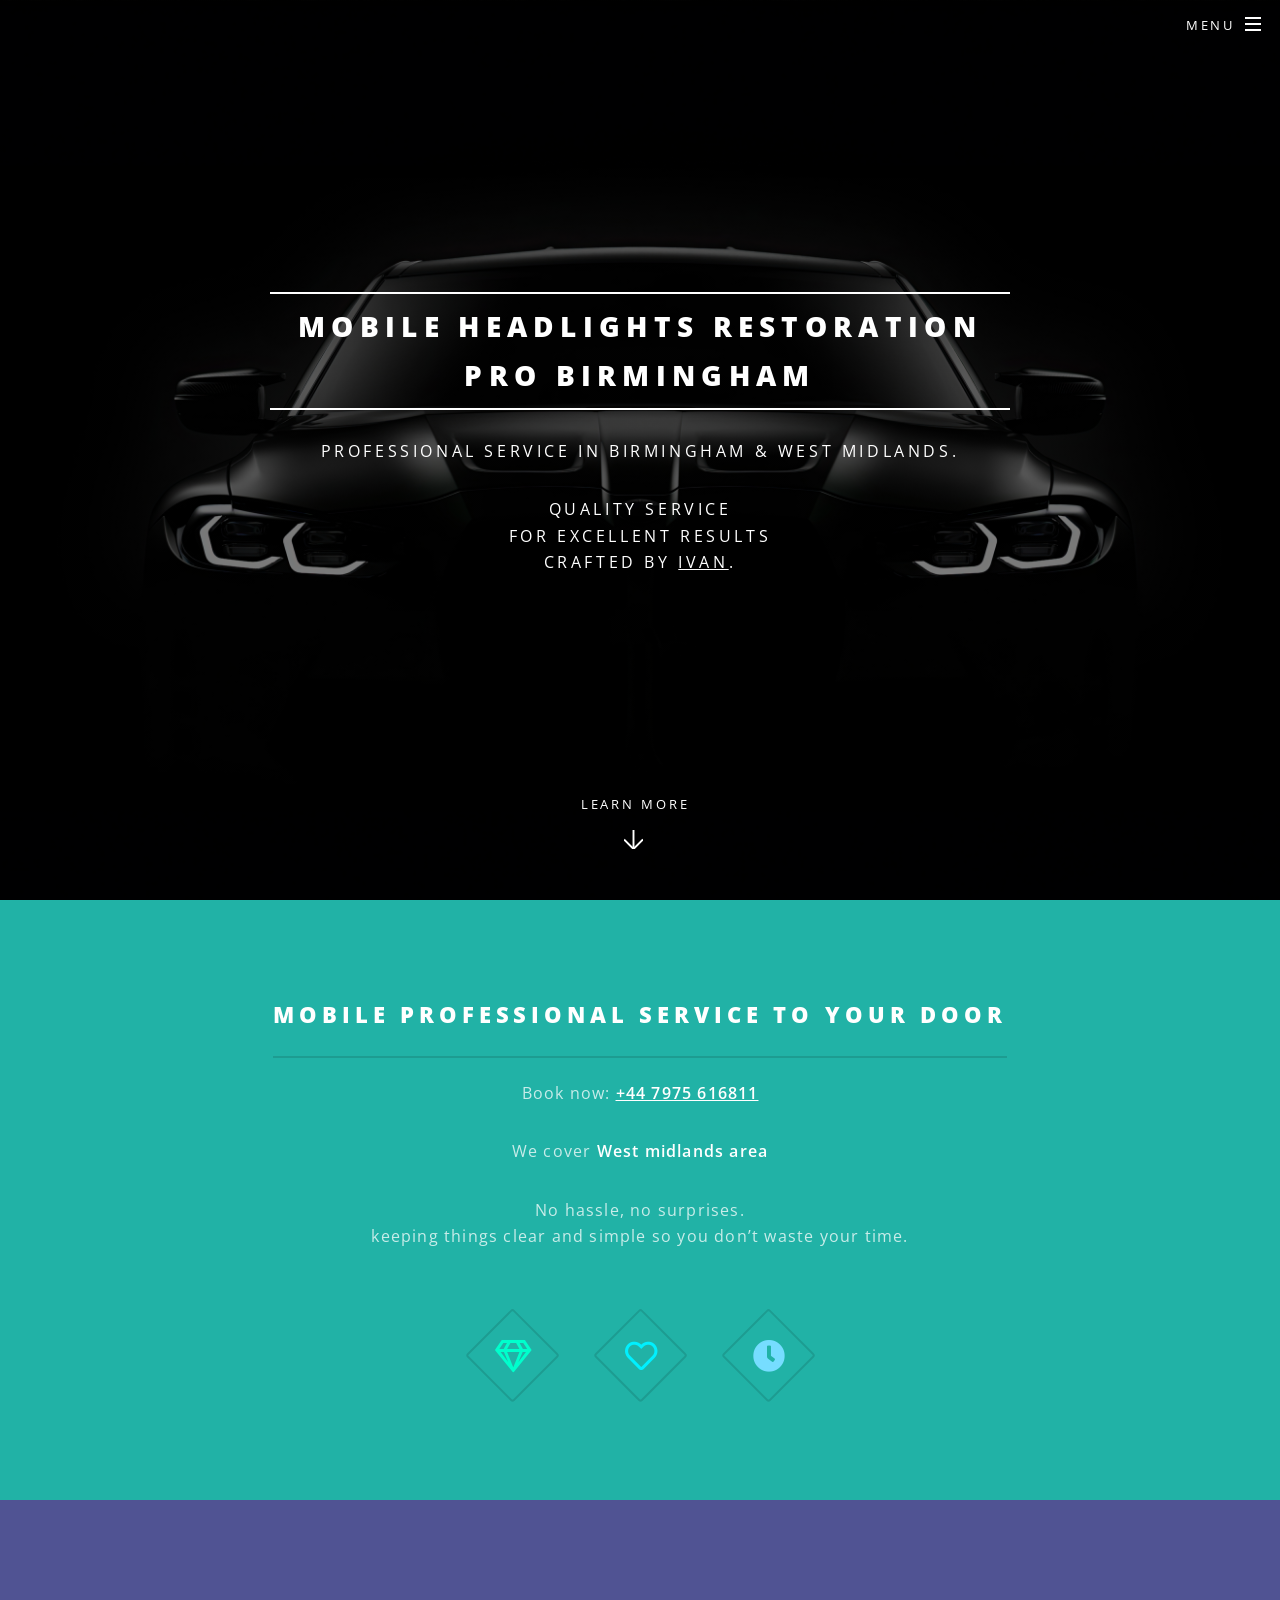
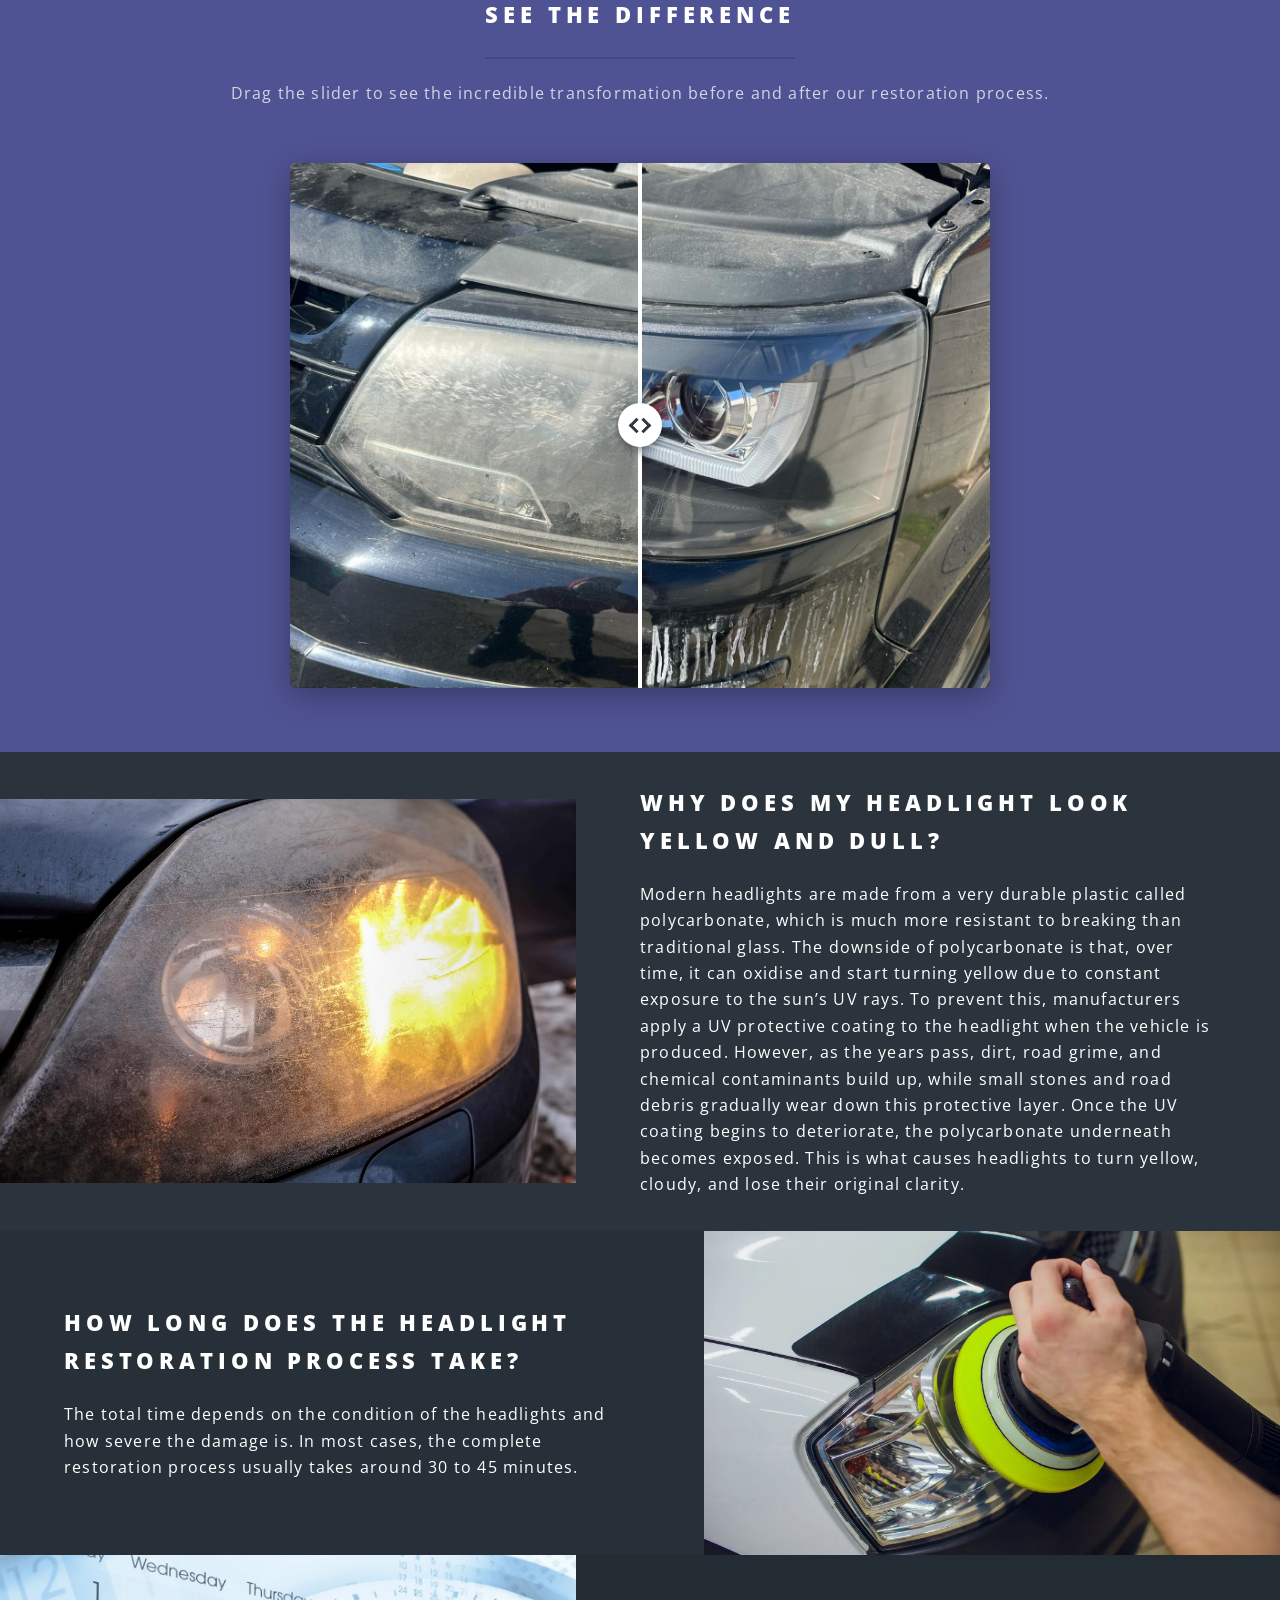
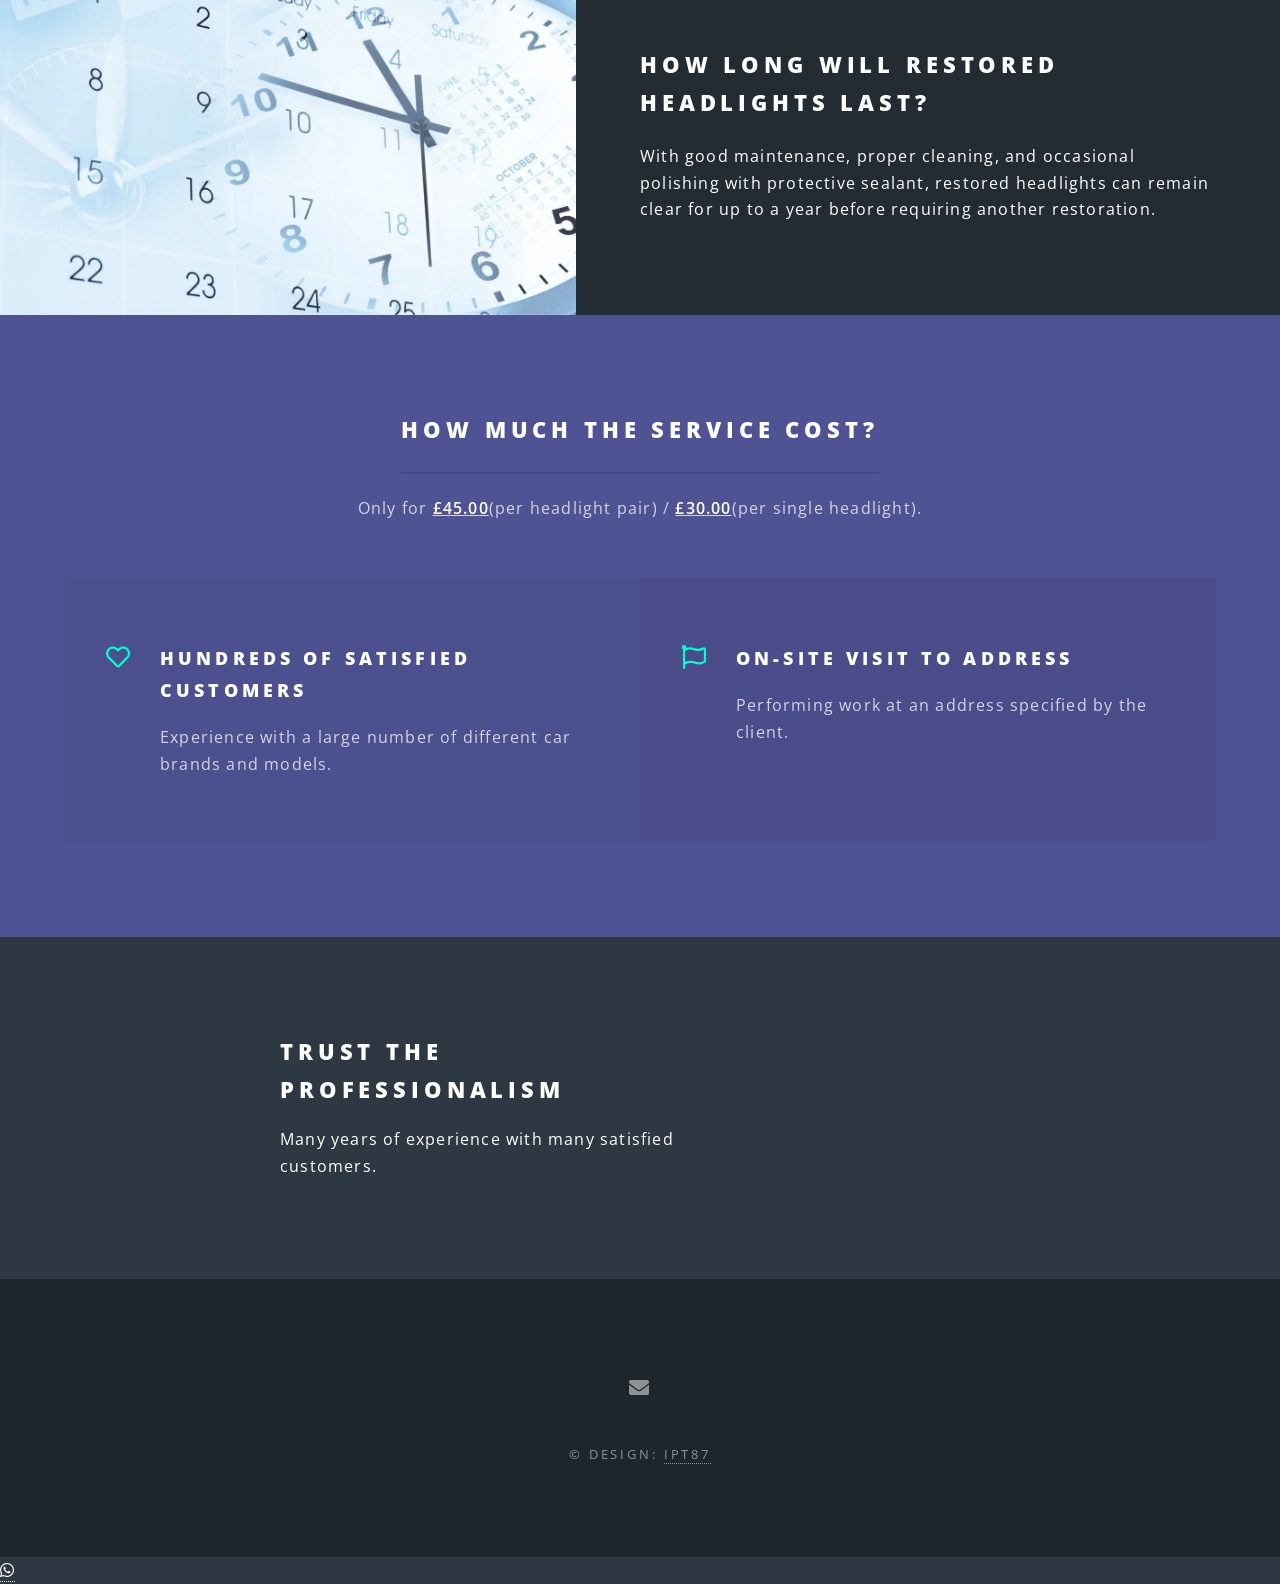
==== commit c0cf035b: "Revise index.html for headlights restoration service Updated the HTML structure and content for the " ====
--- a/index.html
+++ b/index.html
@@ -79,7 +79,8 @@
 				<!-- Banner -->
 					<section id="banner" class="hero-headlights">
 						<div class="inner">
-							<h2>Mobile Headlights Restoration Pro Birmingham</h2>
+							<h2>Mobile Headlights Restoration<br />Pro Birmingham</h2>
+							<p>Professional service in Birmingham & West Midlands.</p>
 							<p>Quality service<br />
 							for excellent results<br />
 							crafted by <u>Ivan</u>.</p>
@@ -92,15 +93,15 @@
 						<div class="inner">
 							<header class="major">
 								<h2>Mobile Professional Service to your door</h2>
-								<p>Book now: <b><u>+44 7975 616811</u></b></p>
+								<p>Book now: <a href="tel:+447975616811" style="border-bottom: none;"><b><u>+44 7975 616811</u></b></a></p>
 								<p>We cover <b>West midlands area</b></p>
 								<p>No hassle, no surprises.<br />
 								keeping things clear and simple so you don’t waste your time.</p>
 							</header>
 							<ul class="icons major">
-								<li><span class="icon fa-gem major style1"><span class="label">Lorem</span></span></li>
-								<li><span class="icon fa-heart major style2"><span class="label">Ipsum</span></span></li>
-								<li><span class="icon solid fa-code major style3"><span class="label">Dolor</span></span></li>
+								<li><span class="icon fa-gem major style1"><span class="label">Top Quality</span></span></li>
+								<li><span class="icon fa-heart major style2"><span class="label">Trusted Service</span></span></li>
+								<li><span class="icon solid fa-clock major style3"><span class="label">Quick Process (30-45 min)</span></span></li>
 							</ul>
 						</div>
 					</section>
@@ -190,6 +191,12 @@
 						</ul>
 					</footer>
 
+				<!-- WhatsApp floating icon -->
+					<a href="https://wa.me/447975616811?text=Hello%20I%20would%20like%20to%20book%20a%20headlight%20restoration"
+						class="whatsapp-flotante" target="_blank" rel="noopener noreferrer" aria-label="Chat on WhatsApp">
+						<i class="fab fa-whatsapp"></i>
+					</a>
+				
 			</div>
 
 		<!-- Scripts -->
--- a/assets/css/main.css
+++ b/assets/css/main.css
@@ -4225,3 +4225,115 @@
 		transform: scale(1);
 	}
 }
+
+/* ==========================================================================
+   Componente Adicional: Slider Antes y Después
+   ========================================================================== */
+
+.slider-contenedor {
+    position: relative;
+    width: 100%;
+    max-width: 700px;
+    margin: 2em auto 0 auto;
+    aspect-ratio: 4 / 3; /* Proporción ideal para fotos de faros en primeros planos */
+    overflow: hidden;
+    -webkit-user-select: none;
+    -moz-user-select: none;
+    -ms-user-select: none;
+    user-select: none;
+    border-radius: 6px;
+    box-shadow: 0 8px 32px rgba(0, 0, 0, 0.3);
+}
+
+.slider-img {
+    position: absolute;
+    top: 0;
+    left: 0;
+    width: 100%;
+    height: 100%;
+    object-fit: cover;
+    display: block;
+}
+
+.capa-antes {
+    position: absolute;
+    top: 0;
+    left: 0;
+    width: 100%;
+    height: 100%;
+    overflow: hidden;
+    clip-path: inset(0 50% 0 0); /* Centrado por defecto */
+    transition: none;
+}
+
+.slider-control {
+    position: absolute;
+    top: 0;
+    left: 0;
+    width: 100%;
+    height: 100%;
+    opacity: 0;
+    cursor: ew-resize;
+    z-index: 30;
+}
+
+.slider-linea {
+    position: absolute;
+    top: 0;
+    bottom: 0;
+    left: 50%;
+    width: 4px;
+    background-color: #ffffff;
+    z-index: 20;
+    pointer-events: none;
+    transform: translateX(-50%);
+}
+
+.slider-boton {
+    position: absolute;
+    top: 50%;
+    left: 50%;
+    transform: translate(-50%, -50%);
+    width: 44px;
+    height: 44px;
+    background-color: #ffffff;
+    border-radius: 50%;
+    box-shadow: 0 4px 10px rgba(0,0,0,0.4);
+    display: flex;
+    align-items: center;
+    justify-content: center;
+}
+
+.slider-boton::before, .slider-boton::after {
+    content: '';
+    position: absolute;
+    border: solid #2e3440;
+    border-width: 0 3px 3px 0;
+    display: inline-block;
+    padding: 4px;
+}
+
+.slider-boton::before {
+    transform: rotate(135deg);
+    left: 13px;
+}
+
+.slider-boton::after {
+    transform: rotate(-45deg);
+    right: 13px;
+}
+
+/* Ajuste móvil para pantallas pequeñas */
+@media screen and (max-width: 480px) {
+    .slider-contenedor {
+        aspect-ratio: 1 / 1; /* Se vuelve cuadrado en móviles para enfocar mejor el faro */
+        margin-top: 1em;
+		margin-bottom: 3.5em;
+    }
+    .slider-boton {
+        width: 38px;
+        height: 38px;
+    }
+    .slider-boton::before { left: 11px; padding: 3px; }
+    .slider-boton::after { right: 11px; padding: 3px; }
+}
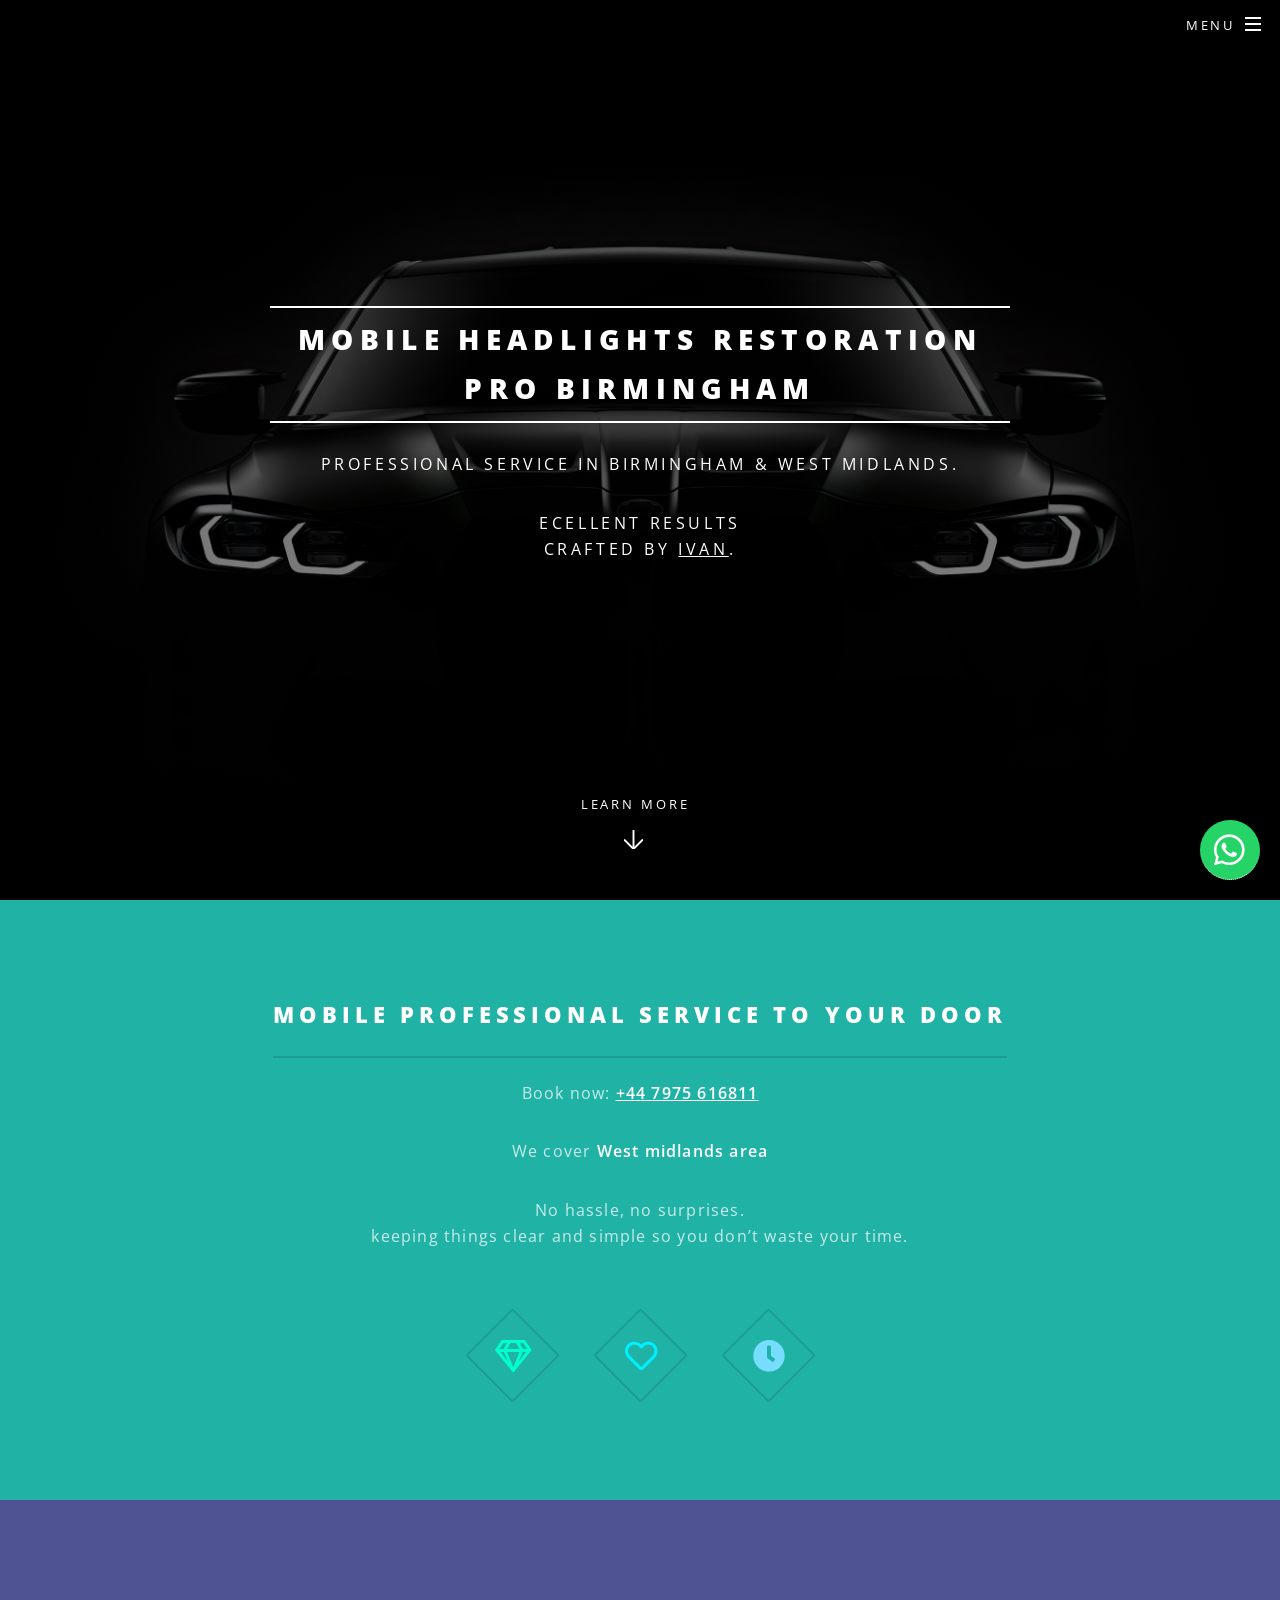
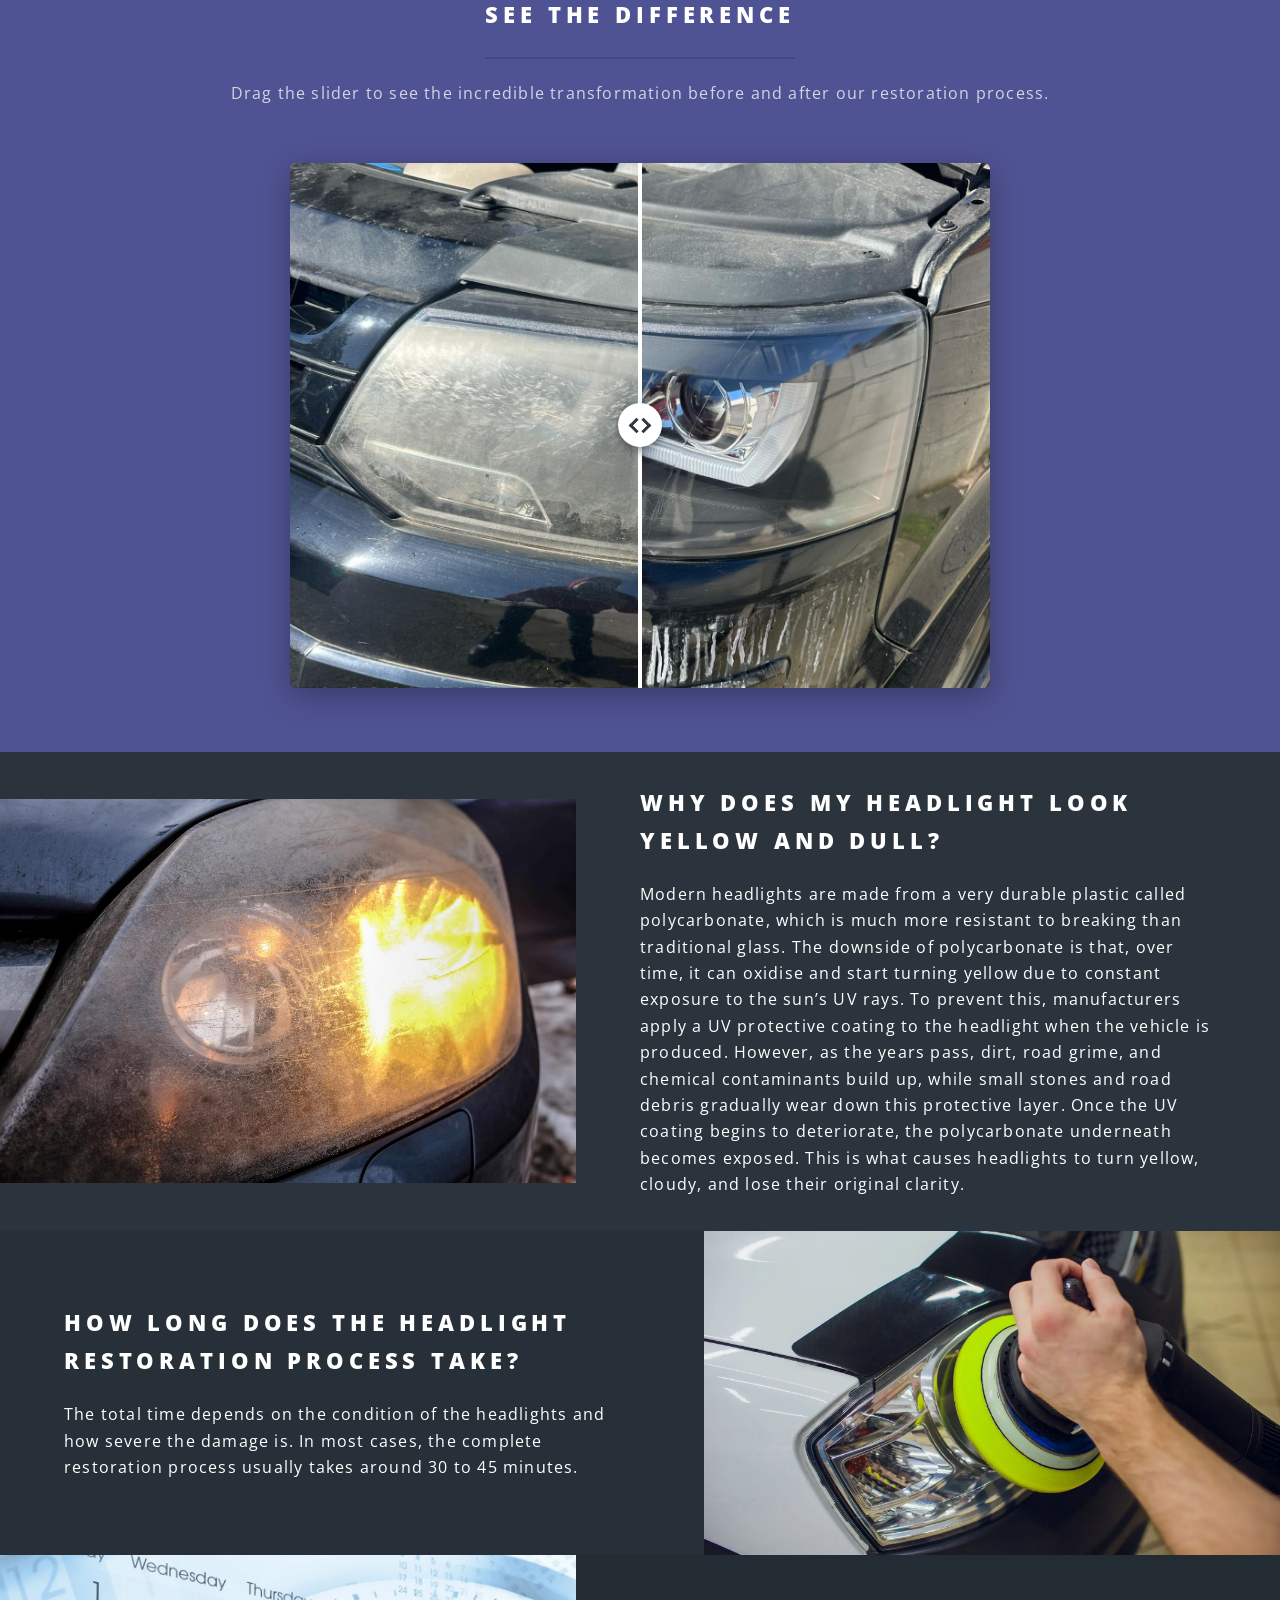
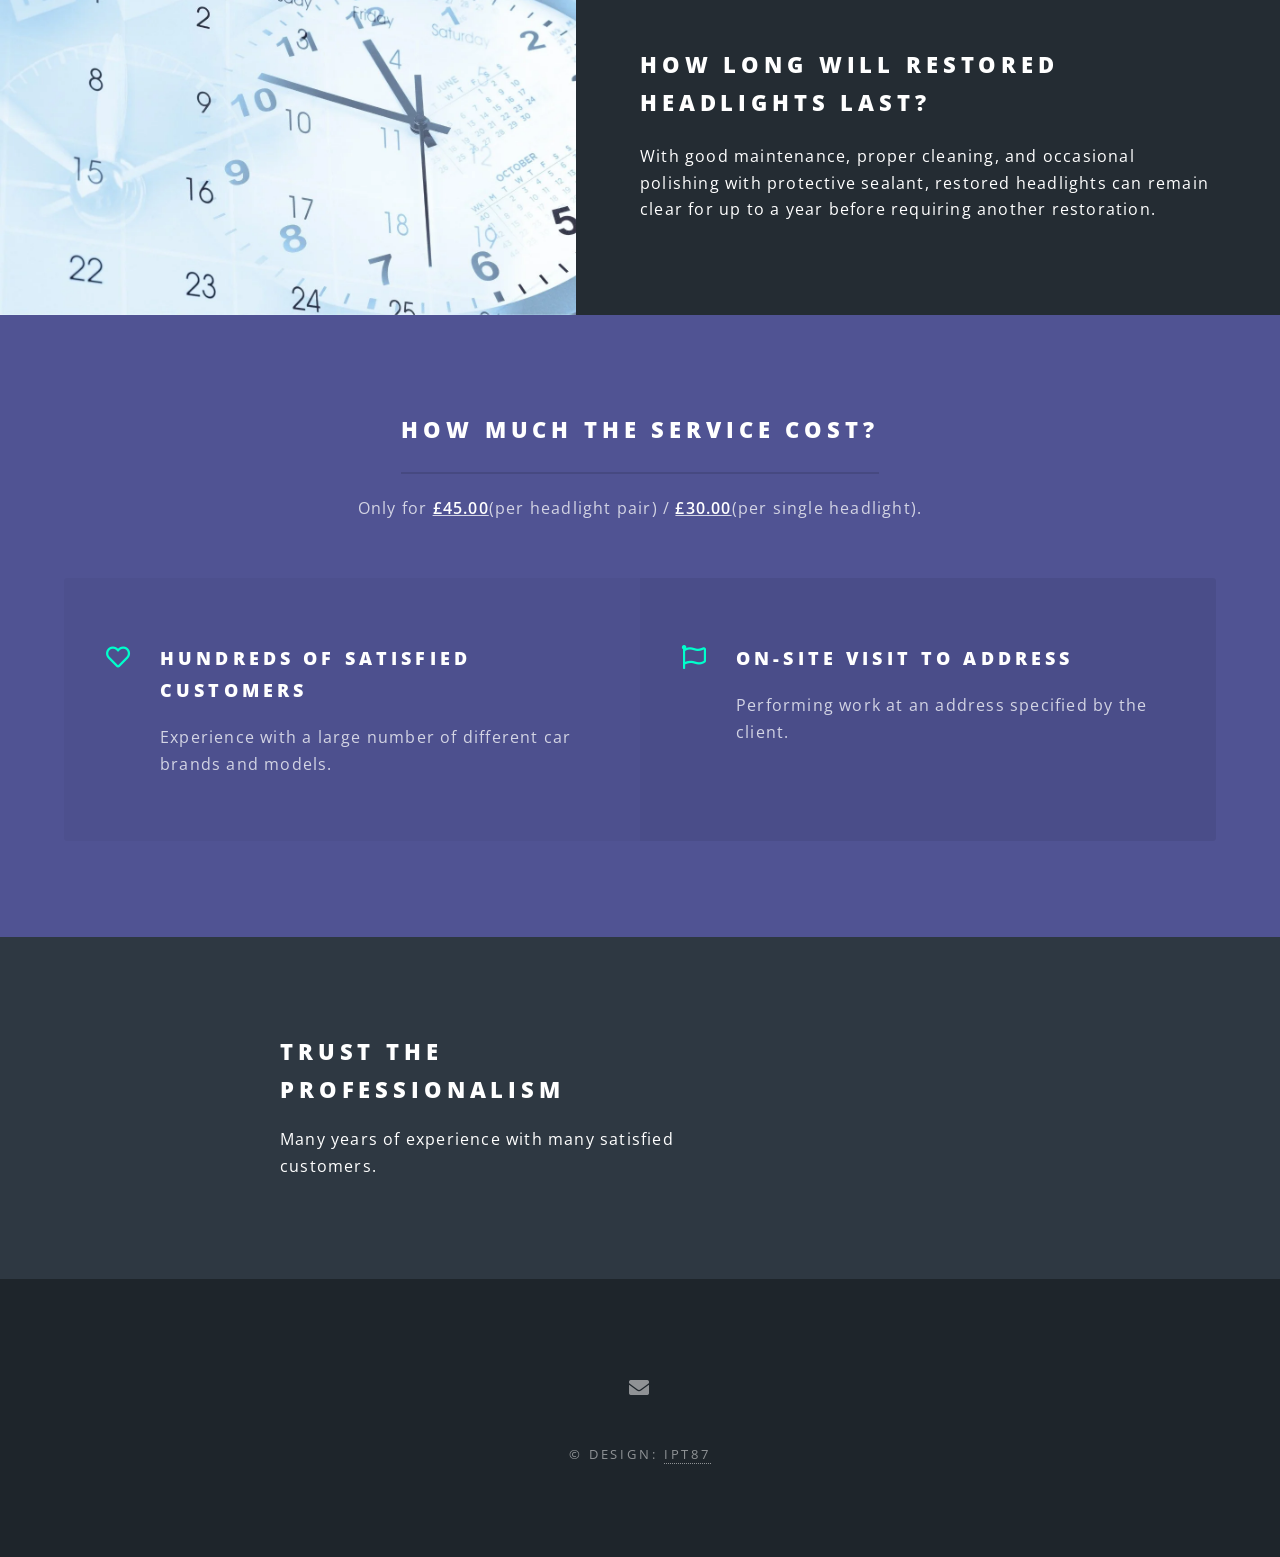
==== commit e7ae82ca: "Fix HTML formatting and restore original content" ====
--- a/index.html
+++ b/index.html
@@ -81,8 +81,7 @@
 						<div class="inner">
 							<h2>Mobile Headlights Restoration<br />Pro Birmingham</h2>
 							<p>Professional service in Birmingham & West Midlands.</p>
-							<p>Quality service<br />
-							for excellent results<br />
+							<p>Ecellent results<br />
 							crafted by <u>Ivan</u>.</p>
 						</div>
 						<a href="#one" class="more scrolly">Learn More</a>
--- a/assets/css/main.css
+++ b/assets/css/main.css
@@ -4337,3 +4337,49 @@
     .slider-boton::before { left: 11px; padding: 3px; }
     .slider-boton::after { right: 11px; padding: 3px; }
 }
+
+/* ==========================================================================
+   Botón Flotante de WhatsApp
+   ========================================================================== */
+.whatsapp-flotante {
+    position: fixed;
+    bottom: 20px;
+    right: 20px;
+    width: 60px;
+    height: 60px;
+    background-color: #25D366;
+    color: #FFF !important;
+    border-radius: 50%;
+    text-align: center;
+    font-size: 35px;
+    box-shadow: 0px 4px 10px rgba(0, 0, 0, 0.3);
+    z-index: 9999;
+    display: flex;
+    align-items: center;
+    justify-content: center;
+    text-decoration: none;
+    transition: transform 0.3s ease, background-color 0.3s ease;
+}
+
+/* Efecto al pasar el ratón por encima (ordenador) */
+.whatsapp-flotante:hover {
+    background-color: #20ba5a;
+    transform: scale(1.1);
+}
+
+/* Icono de FontAwesome dentro del botón */
+.whatsapp-flotante i {
+    margin: 0;
+    padding: 0;
+}
+
+/* Ajuste fino para pantallas pequeñas móviles */
+@media screen and (max-width: 480px) {
+    .whatsapp-flotante {
+        bottom: 15px;
+        right: 15px;
+        width: 54px;
+        height: 54px;
+        font-size: 30px;
+    }
+}
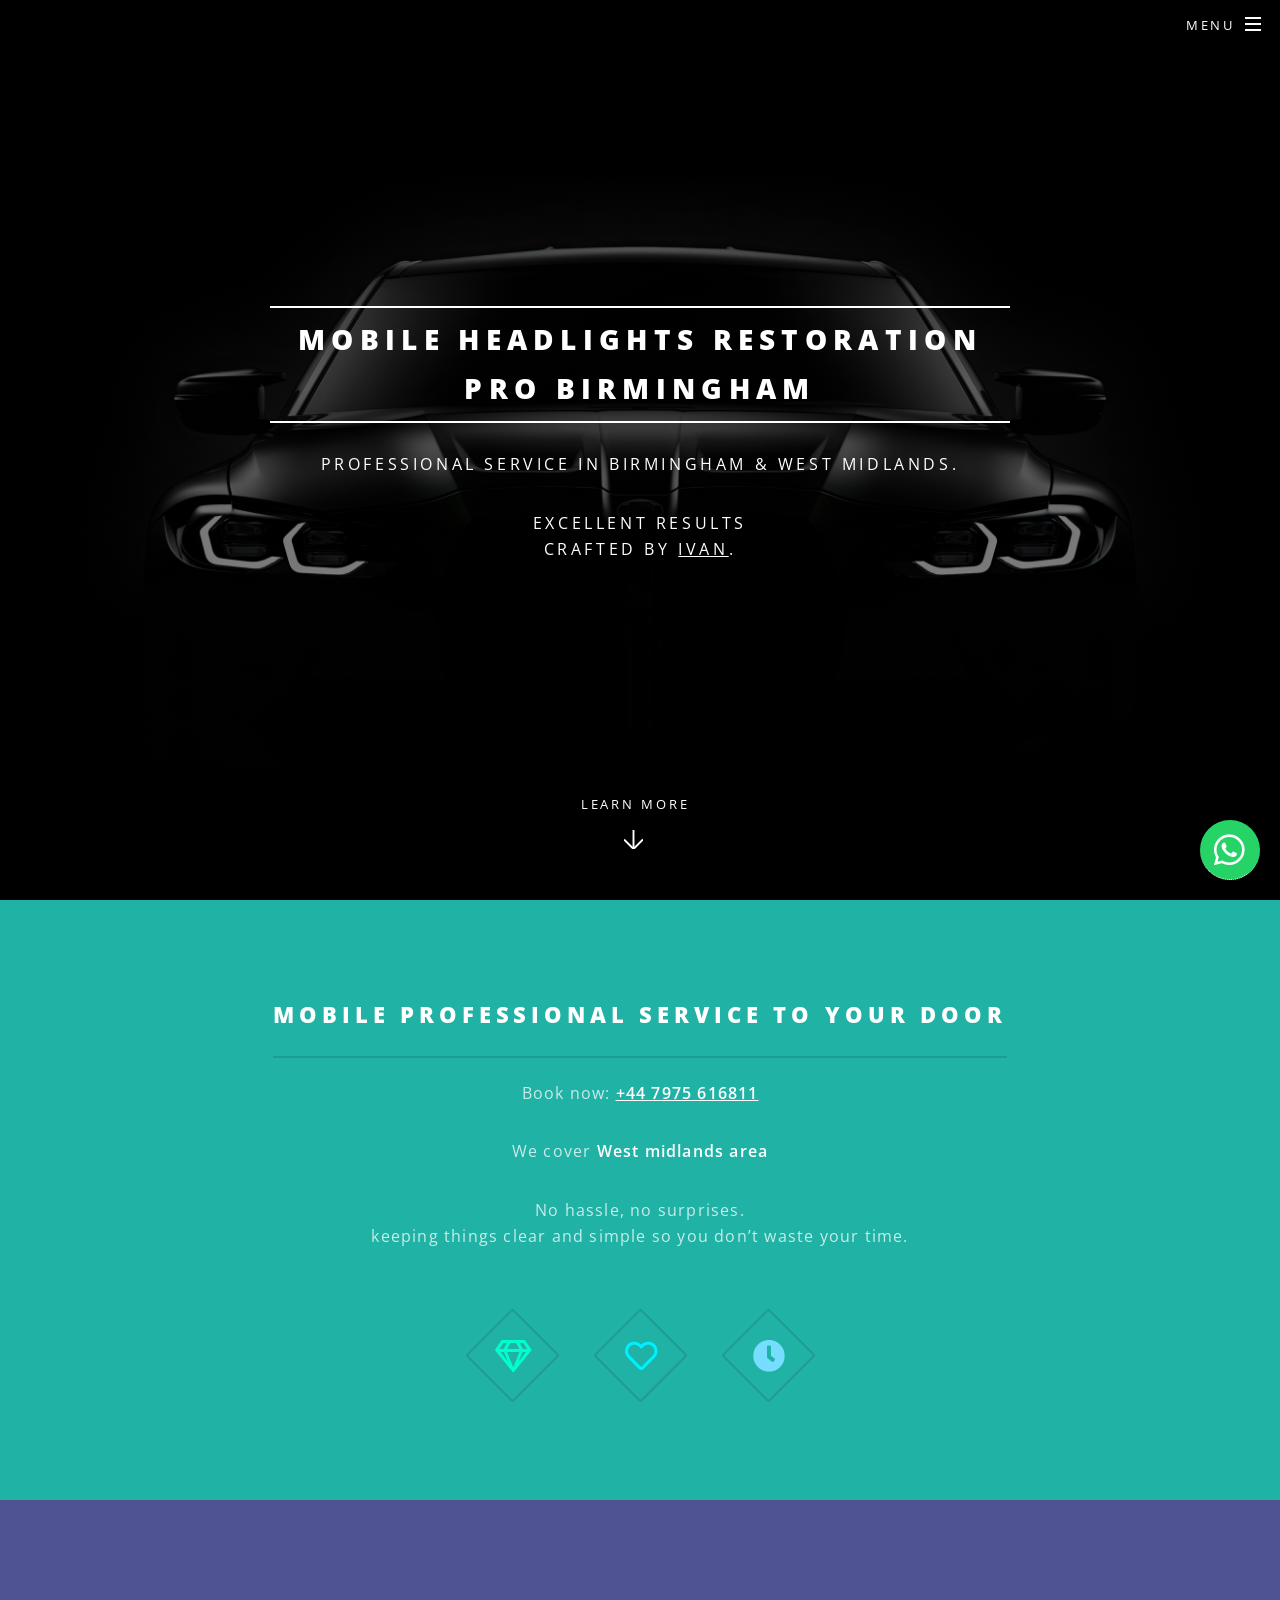
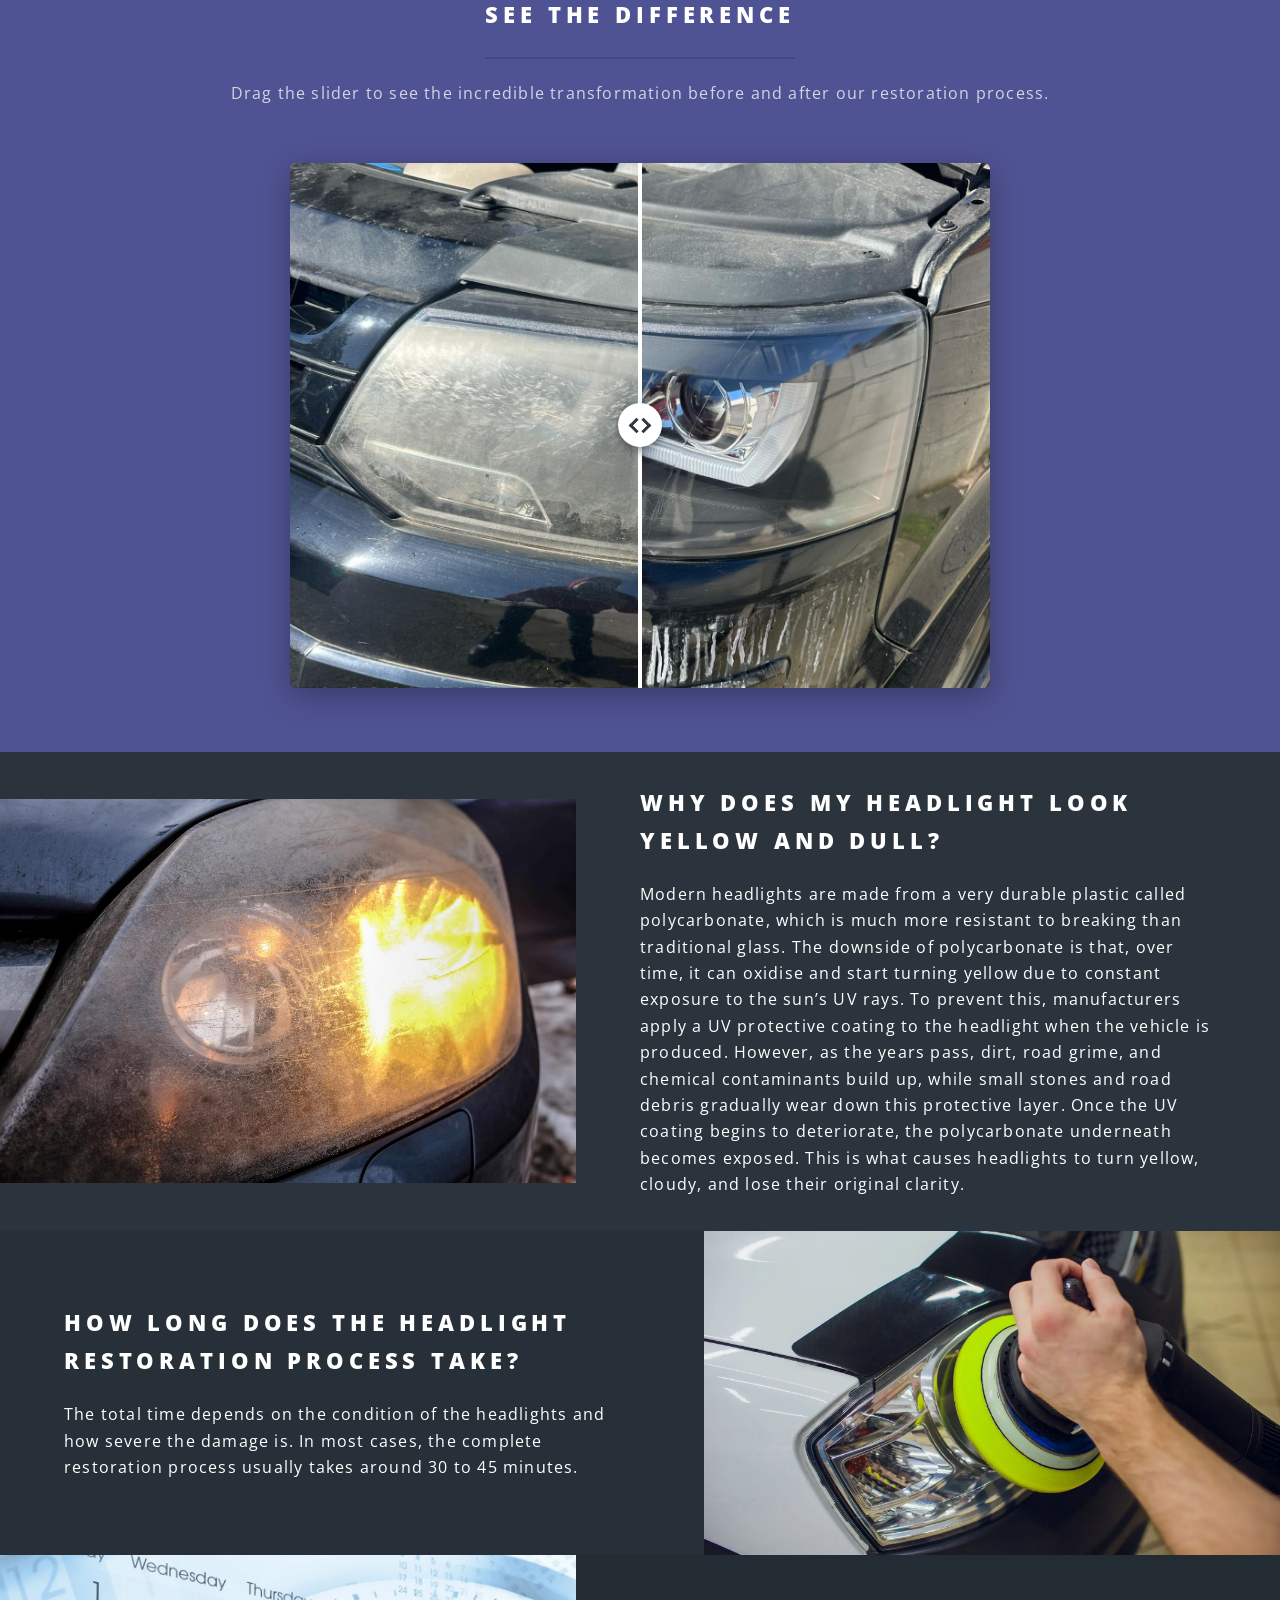
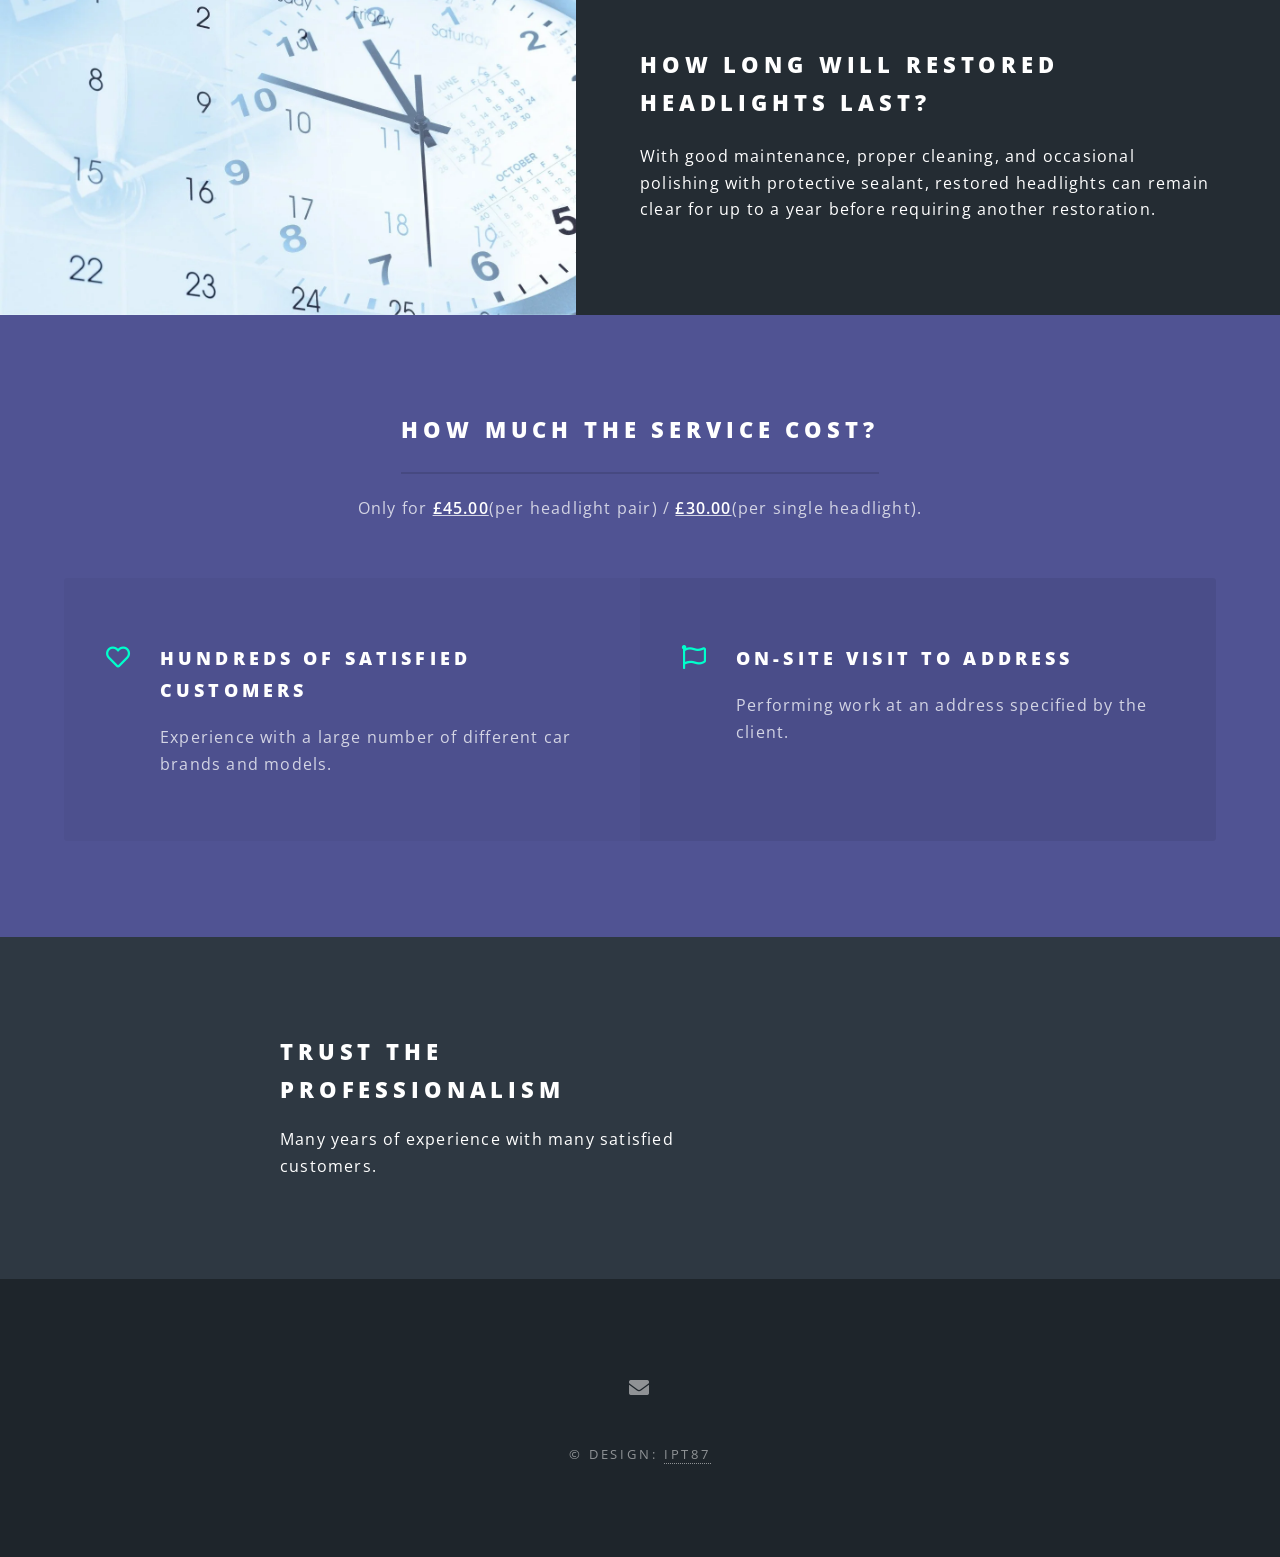
==== commit 4cb6ed2d: "Update index.html Modified small grammar error" ====
--- a/index.html
+++ b/index.html
@@ -81,7 +81,7 @@
 						<div class="inner">
 							<h2>Mobile Headlights Restoration<br />Pro Birmingham</h2>
 							<p>Professional service in Birmingham & West Midlands.</p>
-							<p>Ecellent results<br />
+							<p>Excellent results<br />
 							crafted by <u>Ivan</u>.</p>
 						</div>
 						<a href="#one" class="more scrolly">Learn More</a>
